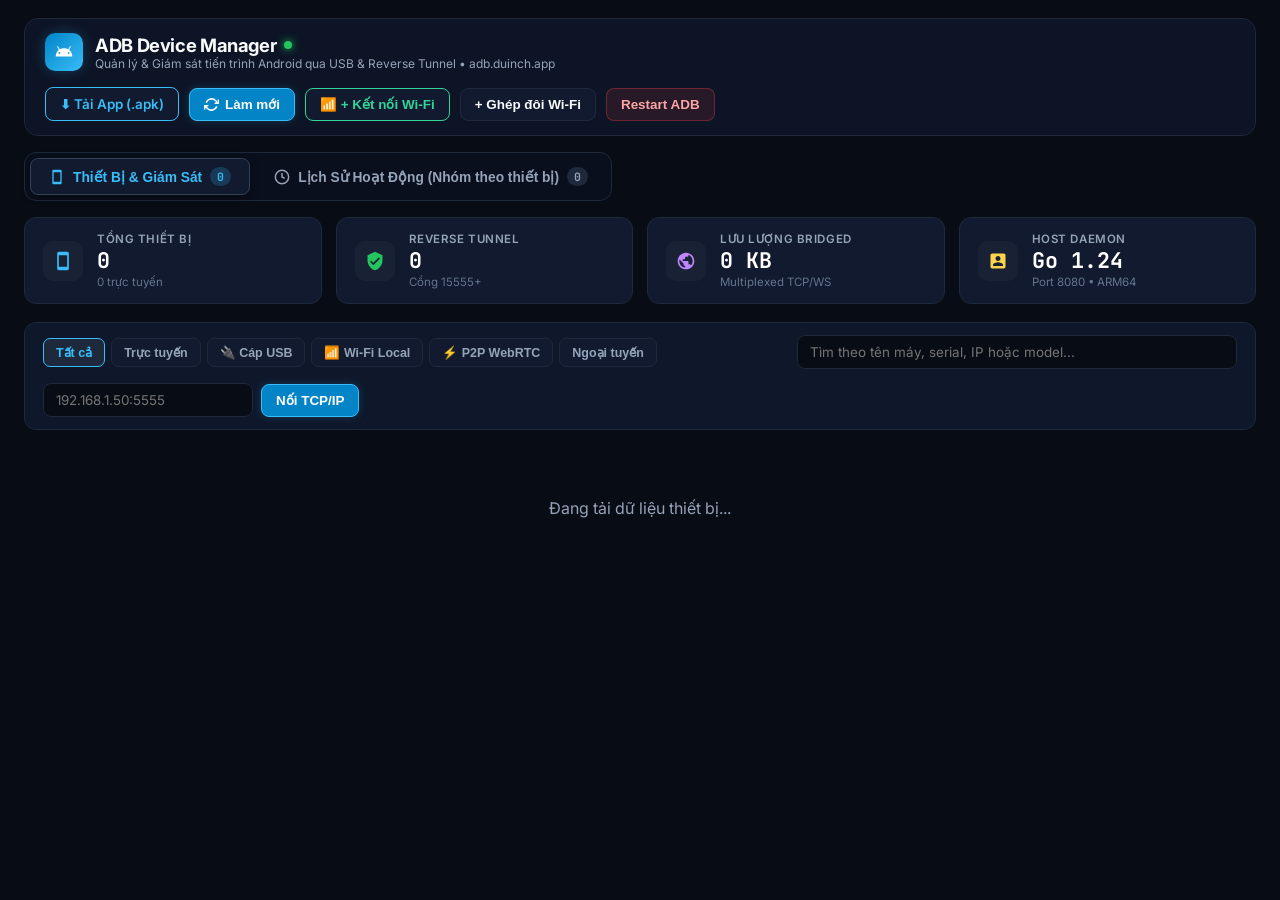
==== server/internal/controller/http/ui/index.html @ ee26b0ff "refactor: consolidate adb-agent monorepo with isolated app/ and server/, purge cloudflare components" ====
<!DOCTYPE html>
<html lang="vi">
<head>
<meta charset="utf-8">
<meta name="viewport" content="width=device-width, initial-scale=1, viewport-fit=cover">
<title>ADB Device Manager - duinch.app</title>
<link rel="preconnect" href="https://fonts.googleapis.com">
<link rel="preconnect" href="https://fonts.gstatic.com" crossorigin>
<link href="https://fonts.googleapis.com/css2?family=Inter:wght@400;500;600;700&family=JetBrains+Mono:wght@400;500;600&display=swap" rel="stylesheet">
<style>
  :root {
    --bg-base: #080c14;
    --bg-subtle: #0f172a;
    --card: #111a2e;
    --card-hover: #17233d;
    --border: #1e293b;
    --border-bright: #334155;
    --primary: #38bdf8;
    --primary-glow: rgba(56, 189, 248, 0.25);
    --accent: #22c55e;
    --accent-glow: rgba(34, 197, 94, 0.2);
    --text: #f8fafc;
    --text-muted: #94a3b8;
    --text-faint: #64748b;
    --danger: #ef4444;
    --warning: #f59e0b;
    --font-sans: 'Inter', -apple-system, BlinkMacSystemFont, 'Segoe UI', Roboto, sans-serif;
    --font-mono: 'JetBrains Mono', SFMono-Regular, Consolas, monospace;
  }
  * { box-sizing: border-box; margin: 0; padding: 0; }
  body {
    font-family: var(--font-sans);
    background: var(--bg-base);
    color: var(--text);
    min-height: 100vh;
    display: flex;
    flex-direction: column;
    overflow-x: hidden;
  }
  
  /* Layout: Full Widescreen */
  .app-shell {
    width: 100%;
    max-width: 1920px;
    margin: 0 auto;
    padding: 18px 24px 60px;
    display: flex;
    flex-direction: column;
    gap: 16px;
    flex: 1;
  }

  /* Top Command Header */
  header.top-bar {
    display: flex;
    justify-content: space-between;
    align-items: center;
    flex-wrap: wrap;
    gap: 16px;
    padding: 14px 20px;
    background: rgba(15, 23, 42, 0.85);
    backdrop-filter: blur(16px);
    -webkit-backdrop-filter: blur(16px);
    border: 1px solid var(--border);
    border-radius: 14px;
    position: sticky;
    top: 10px;
    z-index: 100;
  }
  .brand-group {
    display: flex;
    align-items: center;
    gap: 12px;
  }
  .brand-logo {
    width: 38px;
    height: 38px;
    background: linear-gradient(135deg, #0284c7, #38bdf8);
    border-radius: 10px;
    display: flex;
    align-items: center;
    justify-content: center;
    box-shadow: 0 0 14px var(--primary-glow);
  }
  .brand-logo svg { width: 22px; height: 22px; fill: #fff; }
  .brand-text h1 {
    font-size: 1.15rem;
    font-weight: 700;
    letter-spacing: -0.02em;
    display: flex;
    align-items: center;
    gap: 8px;
  }
  .brand-text p {
    font-size: 0.75rem;
    color: var(--text-muted);
  }
  .status-dot-live {
    width: 8px;
    height: 8px;
    border-radius: 50%;
    background: #22c55e;
    box-shadow: 0 0 8px #22c55e;
    display: inline-block;
    animation: pulseLive 2s infinite ease-in-out;
  }
  @keyframes pulseLive {
    0%, 100% { opacity: 1; transform: scale(1); }
    50% { opacity: 0.5; transform: scale(0.85); }
  }

  .nav-actions {
    display: flex;
    align-items: center;
    gap: 10px;
    flex-wrap: wrap;
  }
  .btn {
    display: inline-flex;
    align-items: center;
    gap: 6px;
    padding: 8px 14px;
    background: var(--card);
    color: var(--text);
    border: 1px solid var(--border);
    border-radius: 8px;
    font-size: 0.84rem;
    font-weight: 600;
    cursor: pointer;
    transition: all 0.15s ease;
    text-decoration: none;
    user-select: none;
  }
  .btn:hover {
    background: var(--card-hover);
    border-color: var(--border-bright);
    color: #fff;
  }
  .btn-primary {
    background: #0284c7;
    color: #fff;
    border-color: #38bdf8;
    box-shadow: 0 0 10px rgba(56, 189, 248, 0.2);
  }
  .btn-primary:hover {
    background: #0ea5e9;
    border-color: #7dd3fc;
  }
  .btn-danger {
    background: rgba(239, 68, 68, 0.12);
    color: #fca5a5;
    border-color: rgba(239, 68, 68, 0.35);
  }
  .btn-danger:hover {
    background: rgba(239, 68, 68, 0.25);
    border-color: #ef4444;
  }
  .btn-sm { padding: 5px 10px; font-size: 0.78rem; border-radius: 6px; }

  /* Main Navigation Tabs */
  .main-nav-tabs {
    display: flex;
    align-items: center;
    gap: 6px;
    background: #0a0f1d;
    padding: 5px;
    border: 1px solid var(--border);
    border-radius: 12px;
    width: fit-content;
  }
  .main-tab-btn {
    display: inline-flex;
    align-items: center;
    gap: 8px;
    padding: 8px 18px;
    background: transparent;
    border: none;
    border-radius: 8px;
    color: var(--text-muted);
    font-size: 0.86rem;
    font-weight: 600;
    cursor: pointer;
    transition: all 0.15s ease;
    user-select: none;
  }
  .main-tab-btn:hover { color: #fff; }
  .main-tab-btn.active {
    background: var(--card);
    color: var(--primary);
    box-shadow: 0 2px 8px rgba(0, 0, 0, 0.4);
    border: 1px solid var(--border-bright);
  }
  .tab-badge {
    background: #1e293b;
    color: #94a3b8;
    padding: 2px 7px;
    border-radius: 10px;
    font-size: 0.72rem;
    font-family: var(--font-mono);
  }
  .main-tab-btn.active .tab-badge {
    background: rgba(56, 189, 248, 0.2);
    color: var(--primary);
  }

  .tab-pane { display: none; }
  .tab-pane.active { display: flex; flex-direction: column; gap: 18px; }

  /* Telemetry Metrics Ribbon */
  .metrics-ribbon {
    display: grid;
    grid-template-columns: repeat(auto-fit, minmax(210px, 1fr));
    gap: 14px;
  }
  .metric-card {
    background: var(--card);
    border: 1px solid var(--border);
    border-radius: 12px;
    padding: 14px 18px;
    display: flex;
    align-items: center;
    gap: 14px;
    transition: border-color 0.15s;
  }
  .metric-card:hover { border-color: var(--border-bright); }
  .metric-icon {
    width: 40px;
    height: 40px;
    border-radius: 10px;
    background: rgba(30, 41, 59, 0.6);
    display: flex;
    align-items: center;
    justify-content: center;
    flex-shrink: 0;
  }
  .metric-icon svg { width: 20px; height: 20px; }
  .metric-info { display: flex; flex-direction: column; }
  .metric-label { font-size: 0.72rem; color: var(--text-muted); text-transform: uppercase; font-weight: 600; letter-spacing: 0.05em; }
  .metric-value { font-size: 1.35rem; font-weight: 700; color: #fff; font-family: var(--font-mono); }
  .metric-sub { font-size: 0.72rem; color: var(--text-faint); margin-top: 1px; }

  /* Controls & Filter Deck */
  .controls-deck {
    display: flex;
    justify-content: space-between;
    align-items: center;
    flex-wrap: wrap;
    gap: 14px;
    background: var(--bg-subtle);
    border: 1px solid var(--border);
    border-radius: 12px;
    padding: 12px 18px;
  }
  .filter-pills {
    display: flex;
    align-items: center;
    gap: 6px;
    flex-wrap: wrap;
  }
  .filter-pill {
    padding: 6px 12px;
    background: var(--card);
    border: 1px solid var(--border);
    border-radius: 7px;
    font-size: 0.78rem;
    font-weight: 600;
    color: var(--text-muted);
    cursor: pointer;
    transition: all 0.15s ease;
  }
  .filter-pill:hover, .filter-pill.active {
    background: #1e293b;
    color: var(--primary);
    border-color: var(--primary);
  }
  .search-wrap {
    display: flex;
    align-items: center;
    gap: 8px;
    flex: 1;
    max-width: 440px;
    min-width: 240px;
  }
  .search-input {
    width: 100%;
    padding: 8px 12px;
    background: var(--bg-base);
    border: 1px solid var(--border);
    border-radius: 8px;
    color: var(--text);
    font-family: var(--font-sans);
    font-size: 0.84rem;
    outline: none;
    transition: border-color 0.15s;
  }
  .search-input:focus { border-color: var(--primary); }

  /* Device Grid (Widescreen Multi-Column) */
  .device-grid {
    display: grid;
    grid-template-columns: repeat(auto-fill, minmax(480px, 1fr));
    gap: 18px;
  }
  .device-card {
    background: var(--card);
    border: 1px solid var(--border);
    border-radius: 14px;
    padding: 18px 20px;
    display: flex;
    flex-direction: column;
    gap: 14px;
    transition: transform 0.15s ease, border-color 0.15s ease, box-shadow 0.15s ease;
    position: relative;
    overflow: hidden;
  }
  .device-card:hover {
    border-color: #38bdf8;
    transform: translateY(-2px);
    box-shadow: 0 8px 24px rgba(0, 0, 0, 0.4);
  }
  .device-card.offline { opacity: 0.65; }

  /* Card Header */
  .dev-header {
    display: flex;
    justify-content: space-between;
    align-items: flex-start;
    gap: 12px;
  }
  .dev-title-box { display: flex; align-items: center; gap: 10px; }
  .dev-avatar {
    width: 38px;
    height: 38px;
    border-radius: 10px;
    background: #1e293b;
    display: flex;
    align-items: center;
    justify-content: center;
    flex-shrink: 0;
  }
  .dev-avatar svg { width: 22px; height: 22px; }
  .dev-name {
    font-size: 1.05rem;
    font-weight: 700;
    color: #fff;
    line-height: 1.3;
  }
  .dev-serial-row {
    display: flex;
    align-items: center;
    gap: 6px;
    margin-top: 3px;
    flex-wrap: wrap;
  }
  .dev-serial {
    font-family: var(--font-mono);
    font-size: 0.78rem;
    color: var(--text-muted);
  }
  .copy-chip {
    background: #090d16;
    border: 1px solid var(--border);
    color: var(--text-muted);
    padding: 2px 7px;
    border-radius: 5px;
    font-size: 0.7rem;
    cursor: pointer;
    display: inline-flex;
    align-items: center;
    gap: 4px;
    transition: all 0.15s;
    user-select: none;
  }
  .copy-chip:hover { border-color: var(--primary); color: var(--primary); }
  .btn-copied { border-color: #10b981 !important; color: #34d399 !important; background: rgba(16, 185, 129, 0.15) !important; }

  .badge {
    padding: 3px 8px;
    border-radius: 6px;
    font-size: 0.7rem;
    font-weight: 700;
    text-transform: uppercase;
    display: inline-flex;
    align-items: center;
    gap: 4px;
    letter-spacing: 0.04em;
  }
  .badge-online { background: rgba(16, 185, 129, 0.15); color: #34d399; border: 1px solid rgba(16, 185, 129, 0.4); }
  .badge-offline { background: rgba(239, 68, 68, 0.15); color: #f87171; border: 1px solid rgba(239, 68, 68, 0.4); }
  .badge-unauth { background: rgba(245, 158, 11, 0.15); color: #fbbf24; border: 1px solid rgba(245, 158, 11, 0.4); }
  .badge-tunnel { background: rgba(56, 189, 248, 0.15); color: #38bdf8; border: 1px solid rgba(56, 189, 248, 0.4); }
  .badge-type { background: #1e293b; color: #94a3b8; }

  /* Hardware Specs Ribbon */
  .dev-specs {
    display: grid;
    grid-template-columns: repeat(4, 1fr);
    gap: 8px;
    background: #090d16;
    padding: 10px 12px;
    border-radius: 10px;
    border: 1px solid rgba(30, 41, 59, 0.6);
  }
  .spec-item { display: flex; flex-direction: column; }
  .spec-label { font-size: 0.68rem; color: var(--text-faint); text-transform: uppercase; font-weight: 600; }
  .spec-val { font-size: 0.8rem; font-weight: 600; color: #e2e8f0; font-family: var(--font-mono); margin-top: 1px; }

  /* Live Process & Commands Host Feed */
  .cmd-feed-box {
    background: #080d1a;
    border: 1px solid var(--border);
    border-radius: 10px;
    padding: 10px 12px;
    display: flex;
    flex-direction: column;
    gap: 8px;
  }
  .cmd-feed-header {
    display: flex;
    justify-content: space-between;
    align-items: center;
    font-size: 0.74rem;
    font-weight: 600;
    color: var(--text-muted);
    text-transform: uppercase;
    letter-spacing: 0.05em;
  }
  .cmd-feed-indicator {
    display: flex;
    align-items: center;
    gap: 5px;
    color: var(--accent);
    font-size: 0.72rem;
  }
  .cmd-list {
    display: flex;
    flex-direction: column;
    gap: 6px;
    max-height: 155px;
    overflow-y: auto;
  }
  .cmd-item {
    background: rgba(15, 23, 42, 0.8);
    border: 1px solid #1e293b;
    border-radius: 6px;
    padding: 6px 9px;
    font-size: 0.76rem;
    display: flex;
    flex-direction: column;
    gap: 3px;
  }
  .cmd-item-row {
    display: flex;
    justify-content: space-between;
    align-items: center;
    gap: 8px;
  }
  .cmd-badge {
    padding: 1px 5px;
    border-radius: 4px;
    font-size: 0.65rem;
    font-family: var(--font-mono);
    font-weight: 600;
  }
  .cmd-badge-probe { background: rgba(56, 189, 248, 0.2); color: #38bdf8; }
  .cmd-badge-shell { background: rgba(168, 85, 247, 0.2); color: #c084fc; }
  .cmd-badge-screencap { background: rgba(245, 158, 11, 0.2); color: #fcd34d; }
  .cmd-badge-connect { background: rgba(34, 197, 94, 0.2); color: #4ade80; }
  .cmd-str {
    font-family: var(--font-mono);
    color: #e2e8f0;
    overflow: hidden;
    text-overflow: ellipsis;
    white-space: nowrap;
    flex: 1;
  }
  .cmd-meta {
    font-size: 0.68rem;
    color: var(--text-faint);
    display: flex;
    align-items: center;
    gap: 6px;
  }
  .cmd-output-toggle {
    background: none;
    border: none;
    color: var(--primary);
    font-size: 0.7rem;
    cursor: pointer;
    padding: 0;
    text-decoration: underline;
  }
  .cmd-output-drawer {
    display: none;
    margin-top: 4px;
    padding: 6px 8px;
    background: #020617;
    border-radius: 4px;
    font-family: var(--font-mono);
    font-size: 0.72rem;
    color: #a5f3fc;
    white-space: pre-wrap;
    word-break: break-all;
    max-height: 120px;
    overflow-y: auto;
  }

  .dev-actions {
    display: flex;
    flex-wrap: wrap;
    gap: 7px;
    margin-top: auto;
    padding-top: 10px;
    border-top: 1px solid var(--border);
  }

  /* GROUPED HISTORY BY DEVICE (Tab 2) */
  .history-groups-grid {
    display: flex;
    flex-direction: column;
    gap: 18px;
  }
  .device-history-card {
    background: var(--card);
    border: 1px solid var(--border);
    border-radius: 14px;
    overflow: hidden;
    display: flex;
    flex-direction: column;
    transition: border-color 0.15s ease;
  }
  .device-history-card:hover { border-color: var(--border-bright); }
  .dh-header {
    padding: 16px 20px;
    background: rgba(15, 23, 42, 0.6);
    border-bottom: 1px solid var(--border);
    display: flex;
    justify-content: space-between;
    align-items: center;
    flex-wrap: wrap;
    gap: 12px;
  }
  .dh-title-box { display: flex; align-items: center; gap: 12px; }
  .dh-avatar {
    width: 36px;
    height: 36px;
    border-radius: 9px;
    background: #1e293b;
    display: flex;
    align-items: center;
    justify-content: center;
  }
  .dh-avatar svg { width: 20px; height: 20px; fill: #38bdf8; }
  .dh-stats-ribbon {
    display: flex;
    align-items: center;
    gap: 10px;
    flex-wrap: wrap;
  }
  .dh-stat-pill {
    background: #090d16;
    border: 1px solid var(--border);
    border-radius: 7px;
    padding: 4px 10px;
    font-size: 0.74rem;
    display: flex;
    align-items: center;
    gap: 5px;
  }
  .dh-stat-pill b { color: #fff; font-family: var(--font-mono); }
  .dh-body {
    padding: 18px 20px;
    display: grid;
    grid-template-columns: 1fr 1fr;
    gap: 18px;
  }
  .dh-section-title {
    font-size: 0.8rem;
    font-weight: 700;
    color: var(--text-muted);
    text-transform: uppercase;
    letter-spacing: 0.05em;
    margin-bottom: 10px;
    display: flex;
    align-items: center;
    gap: 6px;
  }
  .dh-session-list, .dh-cmd-list {
    display: flex;
    flex-direction: column;
    gap: 8px;
    max-height: 240px;
    overflow-y: auto;
  }
  .dh-session-row {
    background: #090d16;
    border: 1px solid var(--border);
    border-radius: 8px;
    padding: 8px 12px;
    display: flex;
    justify-content: space-between;
    align-items: center;
    font-size: 0.78rem;
  }

  /* Modals */
  .modal {
    display: none;
    position: fixed;
    inset: 0;
    background: rgba(0, 0, 0, 0.82);
    backdrop-filter: blur(6px);
    z-index: 300;
    align-items: center;
    justify-content: center;
    padding: 16px;
  }
  .modal.active { display: flex; }
  .modal-box {
    background: var(--card);
    border: 1px solid var(--border-bright);
    border-radius: 14px;
    max-width: 820px;
    width: 100%;
    max-height: 90vh;
    display: flex;
    flex-direction: column;
    overflow: hidden;
    box-shadow: 0 20px 45px rgba(0, 0, 0, 0.7);
  }
  .modal-head {
    padding: 14px 18px;
    border-bottom: 1px solid var(--border);
    display: flex;
    justify-content: space-between;
    align-items: center;
  }
  .modal-body { padding: 18px; overflow-y: auto; flex: 1; }
  .modal-close {
    background: none;
    border: none;
    font-size: 1.5rem;
    color: var(--text-muted);
    cursor: pointer;
    line-height: 1;
  }
  .modal-close:hover { color: #fff; }

  .term-output {
    background: #020617;
    border: 1px solid var(--border);
    border-radius: 8px;
    padding: 14px;
    font-family: var(--font-mono);
    font-size: 0.84rem;
    color: #38bdf8;
    white-space: pre-wrap;
    word-break: break-all;
    max-height: 440px;
    overflow-y: auto;
  }
  .screen-img {
    max-width: 100%;
    max-height: 72vh;
    border-radius: 10px;
    border: 1px solid var(--border);
    display: block;
    margin: 0 auto;
    box-shadow: 0 10px 30px rgba(0, 0, 0, 0.6);
  }

  .tabular-mono { font-family: var(--font-mono); font-variant-numeric: tabular-nums; }

  /* Responsive Design for Tablet & Mobile */
  @media (max-width: 1200px) {
    .device-grid {
      grid-template-columns: repeat(auto-fill, minmax(400px, 1fr));
    }
  }

  @media (max-width: 1024px) {
    .dh-body { grid-template-columns: 1fr; }
    .dev-specs { grid-template-columns: 1fr 1fr; }
    .device-grid { grid-template-columns: repeat(auto-fill, minmax(340px, 1fr)); }
  }

  @media (max-width: 768px) {
    .app-shell {
      padding: 10px 12px 40px;
      gap: 12px;
    }
    header.top-bar {
      padding: 10px 12px;
      gap: 10px;
      position: static;
      border-radius: 10px;
    }
    .brand-group {
      width: 100%;
      justify-content: space-between;
    }
    .nav-actions {
      width: 100%;
      display: flex;
      overflow-x: auto;
      flex-wrap: nowrap;
      -webkit-overflow-scrolling: touch;
      scrollbar-width: none;
      padding-bottom: 2px;
      gap: 6px;
    }
    .nav-actions::-webkit-scrollbar { display: none; }
    .nav-actions .btn {
      flex-shrink: 0;
      padding: 6px 10px;
      font-size: 0.76rem;
      white-space: nowrap;
    }
    .main-nav-tabs {
      width: 100%;
      display: grid;
      grid-template-columns: 1fr 1fr;
    }
    .main-tab-btn {
      justify-content: center;
      padding: 8px 10px;
      font-size: 0.78rem;
    }
    .metrics-ribbon {
      grid-template-columns: 1fr 1fr;
      gap: 8px;
    }
    .metric-card {
      padding: 10px 12px;
      gap: 10px;
    }
    .metric-icon {
      width: 34px;
      height: 34px;
    }
    .metric-value {
      font-size: 1.15rem;
    }
    .controls-deck {
      padding: 10px 12px;
      gap: 10px;
      flex-direction: column;
      align-items: stretch;
    }
    .filter-pills {
      width: 100%;
      display: flex;
      overflow-x: auto;
      flex-wrap: nowrap;
      -webkit-overflow-scrolling: touch;
      scrollbar-width: none;
      padding-bottom: 2px;
      gap: 6px;
    }
    .filter-pills::-webkit-scrollbar { display: none; }
    .filter-pill {
      white-space: nowrap;
      flex-shrink: 0;
      padding: 5px 10px;
      font-size: 0.74rem;
    }
    .search-wrap {
      width: 100%;
      max-width: 100%;
      min-width: 100%;
    }
    .remote-connect-wrap {
      width: 100%;
      display: flex;
      gap: 6px;
    }
    .remote-connect-wrap input {
      flex: 1;
      max-width: 100% !important;
    }
    .remote-connect-wrap button {
      flex-shrink: 0;
    }
    .device-grid {
      grid-template-columns: 1fr;
      gap: 12px;
    }
    .device-card {
      padding: 14px 12px;
      gap: 12px;
      border-radius: 12px;
    }
    .dev-header {
      flex-direction: column;
      align-items: flex-start;
      gap: 8px;
    }
    .dev-title-box {
      width: 100%;
    }
    .dev-specs {
      grid-template-columns: 1fr 1fr;
      gap: 6px;
      padding: 8px 10px;
    }
    .dev-actions {
      display: grid;
      grid-template-columns: repeat(2, 1fr);
      gap: 6px;
    }
    .dev-actions .btn {
      justify-content: center;
      padding: 8px 6px;
      font-size: 0.76rem;
      min-height: 38px;
    }
    .modal {
      padding: 8px;
    }
    .modal-box {
      max-height: 94vh;
      border-radius: 12px;
    }
    .modal-head {
      padding: 10px 14px;
    }
    .modal-body {
      padding: 12px;
    }
    .screen-img {
      max-height: 65vh;
    }
    .term-output {
      max-height: 280px;
      font-size: 0.78rem;
    }
    .dh-header {
      flex-direction: column;
      align-items: flex-start;
      gap: 10px;
      padding: 12px 14px;
    }
    .dh-stats-ribbon {
      width: 100%;
      justify-content: flex-start;
    }
    .dh-body {
      grid-template-columns: 1fr;
      padding: 12px 14px;
      gap: 14px;
    }
    .dh-session-row {
      flex-direction: column;
      align-items: flex-start;
      gap: 6px;
    }
  }

  @media (max-width: 480px) {
    .app-shell {
      padding: 6px 8px 30px;
      gap: 10px;
    }
    .brand-logo {
      width: 32px;
      height: 32px;
    }
    .brand-logo svg {
      width: 18px;
      height: 18px;
    }
    .brand-text h1 {
      font-size: 1rem;
    }
    .brand-text p {
      font-size: 0.68rem;
    }
    .metrics-ribbon {
      grid-template-columns: 1fr 1fr;
      gap: 6px;
    }
    .metric-card {
      padding: 8px 10px;
      gap: 8px;
    }
    .metric-icon {
      width: 30px;
      height: 30px;
    }
    .metric-icon svg {
      width: 16px;
      height: 16px;
    }
    .metric-label {
      font-size: 0.64rem;
    }
    .metric-value {
      font-size: 1.05rem;
    }
    .dev-name {
      font-size: 0.95rem;
    }
    .dev-serial {
      font-size: 0.72rem;
    }
    .dev-actions {
      grid-template-columns: 1fr 1fr;
    }
  }
</style>
</head>
<body>

<div class="app-shell">
  <!-- Top Command Bar -->
  <header class="top-bar">
    <div class="brand-group">
      <div class="brand-logo">
        <svg viewBox="0 0 24 24"><path d="M17.6 9.48l1.84-3.18a.5.5 0 0 0-.18-.68.5.5 0 0 0-.69.18l-1.87 3.23a11.4 11.4 0 0 0-4.7-.99c-1.68 0-3.28.36-4.7.99L5.43 5.8a.5.5 0 0 0-.69-.18.5.5 0 0 0-.18.68l1.84 3.18A9.3 9.3 0 0 0 3 17h18a9.3 9.3 0 0 0-3.4-7.52zM7 14c-.55 0-1-.45-1-1s.45-1 1-1 1 .45 1 1-.45 1-1 1zm10 0c-.55 0-1-.45-1-1s.45-1 1-1 1 .45 1 1-.45 1-1 1z"/></svg>
      </div>
      <div class="brand-text">
        <h1>ADB Device Manager <span class="status-dot-live" title="Dịch vụ Go Hexagonal đang chạy trực tuyến"></span></h1>
        <p>Quản lý & Giám sát tiến trình Android qua USB & Reverse Tunnel • adb.duinch.app</p>
      </div>
    </div>
    
    <div class="nav-actions">
      <a class="btn" href="/download/adb-agent.apk" style="border-color:#38bdf8; color:#38bdf8;">
        <span>⬇ Tải App (.apk)</span>
      </a>
      <button class="btn btn-primary" onclick="loadDevices()">
        <svg width="15" height="15" viewBox="0 0 24 24" fill="none" stroke="currentColor" stroke-width="2.5"><path d="M23 4v6h-6M1 20v-6h6M3.51 9a9 9 0 0 1 14.85-3.36L23 10M1 14l4.64 4.36A9 9 0 0 0 20.49 15"/></svg>
        <span>Làm mới</span>
      </button>
      <button class="btn" onclick="openConnectModal()" style="border-color:#34d399; color:#34d399;">
        <span>📶 + Kết nối Wi-Fi</span>
      </button>
      <button class="btn" onclick="openPairModal()">
        <span>+ Ghép đôi Wi-Fi</span>
      </button>
      <button class="btn btn-danger" onclick="restartServer()">
        <span>Restart ADB</span>
      </button>
    </div>
  </header>

  <!-- Main View Tabs (Thiết Bị vs Lịch Sử) -->
  <nav class="main-nav-tabs">
    <button class="main-tab-btn active" id="tabBtnDevices" onclick="switchMainTab('devices')">
      <svg width="16" height="16" viewBox="0 0 24 24" fill="currentColor"><path d="M17 1.01L7 1c-1.1 0-2 .9-2 2v18c0 1.1.9 2 2 2h10c1.1 0 2-.9 2-2V3c0-1.1-.9-1.99-2-1.99zM17 19H7V5h10v14z"/></svg>
      <span>Thiết Bị & Giám Sát</span>
      <span id="tabDeviceCountBadge" class="tab-badge">0</span>
    </button>
    <button class="main-tab-btn" id="tabBtnHistory" onclick="switchMainTab('history')">
      <svg width="16" height="16" viewBox="0 0 24 24" fill="none" stroke="currentColor" stroke-width="2.2"><circle cx="12" cy="12" r="10"/><polyline points="12 6 12 12 16 14"/></svg>
      <span>Lịch Sử Hoạt Động (Nhóm theo thiết bị)</span>
      <span id="tabHistoryCountBadge" class="tab-badge">0</span>
    </button>
  </nav>

  <!-- TAB 1: THIẾT BỊ & GIÁM SÁT -->
  <div id="tabContentDevices" class="tab-pane active">
    <!-- Telemetry Metrics Ribbon -->
    <div class="metrics-ribbon">
      <div class="metric-card">
        <div class="metric-icon" style="color:#38bdf8;">
          <svg viewBox="0 0 24 24" fill="currentColor"><path d="M17 1.01L7 1c-1.1 0-2 .9-2 2v18c0 1.1.9 2 2 2h10c1.1 0 2-.9 2-2V3c0-1.1-.9-1.99-2-1.99zM17 19H7V5h10v14z"/></svg>
        </div>
        <div class="metric-info">
          <span class="metric-label">Tổng Thiết Bị</span>
          <span class="metric-value" id="metricTotalDevices">0</span>
          <span class="metric-sub" id="metricOnlineRatio">0 trực tuyến</span>
        </div>
      </div>

      <div class="metric-card">
        <div class="metric-icon" style="color:#22c55e;">
          <svg viewBox="0 0 24 24" fill="currentColor"><path d="M12 1L3 5v6c0 5.55 3.84 10.74 9 12 5.16-1.26 9-6.45 9-12V5l-9-4zm-2 16l-4-4 1.41-1.41L10 14.17l6.59-6.59L18 9l-8 8z"/></svg>
        </div>
        <div class="metric-info">
          <span class="metric-label">Reverse Tunnel</span>
          <span class="metric-value" id="metricActiveTunnels">0</span>
          <span class="metric-sub" id="metricTunnelPorts">Cổng 15555+</span>
        </div>
      </div>

      <div class="metric-card">
        <div class="metric-icon" style="color:#c084fc;">
          <svg viewBox="0 0 24 24" fill="currentColor"><path d="M12 2C6.48 2 2 6.48 2 12s4.48 10 10 10 10-4.48 10-10S17.52 2 12 2zm-1 17.93c-3.95-.49-7-3.85-7-7.93 0-.62.08-1.21.21-1.79L9 15v1c0 1.1.9 2 2 2v1.93zm6.9-2.54c-.26-.81-1-1.39-1.9-1.39h-1v-3c0-.55-.45-1-1-1H8v-2h2c.55 0 1-.45 1-1V7h2c1.1 0 2-.9 2-2v-.41c2.93 1.19 5 4.06 5 7.41 0 2.08-.8 3.97-2.1 5.39z"/></svg>
        </div>
        <div class="metric-info">
          <span class="metric-label">Lưu lượng Bridged</span>
          <span class="metric-value" id="metricBridgedBytes">0 KB</span>
          <span class="metric-sub">Multiplexed TCP/WS</span>
        </div>
      </div>

      <div class="metric-card">
        <div class="metric-icon" style="color:#fcd34d;">
          <svg viewBox="0 0 24 24" fill="currentColor"><path d="M19 3H5c-1.1 0-2 .9-2 2v14c0 1.1.9 2 2 2h14c1.1 0 2-.9 2-2V5c0-1.1-.9-2-2-2zm-7 3c1.66 0 3 1.34 3 3s-1.34 3-3 3-3-1.34-3-3 1.34-3 3-3zm6 12H6v-1.4c0-2 4-3.1 6-3.1s6 1.1 6 3.1V18z"/></svg>
        </div>
        <div class="metric-info">
          <span class="metric-label">Host Daemon</span>
          <span class="metric-value">Go 1.24</span>
          <span class="metric-sub" id="metricServerRuntime">Port 8080 • ARM64</span>
        </div>
      </div>
    </div>

    <!-- Controls & Connect Deck -->
    <div class="controls-deck">
      <div class="filter-pills">
        <button class="filter-pill active" onclick="setFilter('all', this)">Tất cả</button>
        <button class="filter-pill" onclick="setFilter('online', this)">Trực tuyến</button>
        <button class="filter-pill" onclick="setFilter('usb', this)">🔌 Cáp USB</button>
        <button class="filter-pill" onclick="setFilter('wifi', this)">📶 Wi-Fi Local</button>
        <button class="filter-pill" onclick="setFilter('tunnel', this)">⚡ P2P WebRTC</button>
        <button class="filter-pill" onclick="setFilter('offline', this)">Ngoại tuyến</button>
      </div>

      <div class="search-wrap">
        <input type="text" id="searchInput" class="search-input" placeholder="Tìm theo tên máy, serial, IP hoặc model..." oninput="filterDeviceCards()">
      </div>

      <div class="remote-connect-wrap" style="display:flex; align-items:center; gap:8px;">
        <input type="text" id="remoteAddr" class="search-input" style="max-width:210px;" placeholder="192.168.1.50:5555">
        <button class="btn btn-primary" onclick="connectRemote()">Nối TCP/IP</button>
      </div>
    </div>

    <!-- Device Grid -->
    <div id="deviceGrid" class="device-grid">
      <div style="grid-column: 1/-1; text-align:center; padding:50px; color:var(--text-muted);">
        Đang tải dữ liệu thiết bị...
      </div>
    </div>
  </div>

  <!-- TAB 2: LỊCH SỬ HOẠT ĐỘNG (NHÓM THEO THIẾT BỊ) -->
  <div id="tabContentHistory" class="tab-pane">
    <div class="controls-deck">
      <div style="display:flex; align-items:center; gap:10px;">
        <span style="font-size:0.92rem; font-weight:700; color:#fff;">Lịch sử hoạt động theo từng thiết bị</span>
        <span id="historyDeviceGroupsCount" class="badge badge-type">0 thiết bị</span>
      </div>
      <div class="search-wrap" style="max-width:400px;">
        <input type="text" id="historySearchInput" class="search-input" placeholder="Lọc lịch sử theo tên máy, alias hoặc serial..." oninput="filterHistoryGroups()">
      </div>
      <button class="btn btn-danger btn-sm" id="clearAllHistoryBtn" onclick="clearTunnelHistory()">
        <span>Xóa lịch sử cũ đã đóng</span>
      </button>
    </div>

    <!-- Grouped History List -->
    <div id="historyGroupsContainer" class="history-groups-grid">
      <div style="text-align:center; padding:50px; color:var(--text-muted);">
        Đang tải lịch sử kết nối theo thiết bị...
      </div>
    </div>
  </div>
</div>

<!-- Modal: Screen Screenshot / Viewer -->
<div class="modal" id="screenModal">
  <div class="modal-box">
    <div class="modal-head">
      <div id="screenModalTitle" style="font-weight:600; font-size:1rem;">Màn hình thiết bị</div>
      <div style="display:flex; align-items:center; gap:8px;">
        <button class="btn btn-sm btn-primary" id="copyScreenBtn" onclick="copyCurrentScreenshot(this)" disabled>📋 Copy ảnh</button>
        <button class="btn btn-sm" id="downloadScreenBtn" onclick="downloadCurrentScreenshot()" disabled>⬇ Tải PNG</button>
        <button class="btn btn-sm" onclick="refreshCurrentScreenshot()">Chụp lại</button>
        <button class="modal-close" onclick="closeModal('screenModal')">&times;</button>
      </div>
    </div>
    <div class="modal-body" style="text-align:center;">
      <div id="screenLoading" style="color:var(--text-muted); margin-bottom:10px;">Đang chụp ảnh màn hình...</div>
      <img id="screenImg" class="screen-img" style="display:none;" alt="Screenshot">
    </div>
  </div>
</div>

<!-- Modal: Shell Command / Logs -->
<div class="modal" id="shellModal">
  <div class="modal-box" style="max-width:840px;">
    <div class="modal-head">
      <div id="shellModalTitle" style="font-weight:600; font-size:1rem;">Chạy lệnh ADB Shell</div>
      <div style="display:flex; align-items:center; gap:8px;">
        <button class="btn btn-sm" onclick="copyShellOutput(this)">📋 Copy Output</button>
        <button class="modal-close" onclick="closeModal('shellModal')">&times;</button>
      </div>
    </div>
    <div class="modal-body">
      <div style="display:flex; gap:8px; margin-bottom:14px;">
        <input type="text" id="cmdInput" class="search-input" placeholder="Ví dụ: pm list packages -3, dumpsys battery, getprop" onkeydown="if(event.key==='Enter') executeShell()">
        <button class="btn btn-primary" onclick="executeShell()">Chạy</button>
      </div>
      <div class="term-output" id="termOutput">// Kết quả lệnh sẽ xuất hiện ở đây...</div>
    </div>
  </div>
</div>

<!-- Modal: Logcat Viewer -->
<div class="modal" id="logcatModal">
  <div class="modal-box" style="max-width:960px;">
    <div class="modal-head">
      <div id="logcatModalTitle" style="font-weight:600; font-size:1rem;">Nhật ký hệ thống (Logcat)</div>
      <div style="display:flex; align-items:center; gap:8px;">
        <button class="btn btn-sm btn-primary" onclick="copyLogcatText(this)">📋 Copy Logs</button>
        <button class="btn btn-sm" onclick="downloadLogcatFile()">⬇ Tải .log</button>
        <button class="modal-close" onclick="closeModal('logcatModal')">&times;</button>
      </div>
    </div>
    <div class="modal-body">
      <div style="display:flex; flex-wrap:wrap; gap:8px; align-items:center; margin-bottom:12px;">
        <select id="logcatPriority" class="search-input" style="width:130px;" onchange="fetchLogcat()">
          <option value="">Tất cả (V)</option>
          <option value="*:D">Debug (D+)</option>
          <option value="*:I" selected>Info (I+)</option>
          <option value="*:W">Warning (W+)</option>
          <option value="*:E">Error (E+)</option>
          <option value="*:F">Fatal (F)</option>
        </select>
        <select id="logcatLines" class="search-input" style="width:120px;" onchange="fetchLogcat()">
          <option value="100">100 dòng</option>
          <option value="250" selected>250 dòng</option>
          <option value="500">500 dòng</option>
          <option value="1000">1000 dòng</option>
        </select>
        <input type="text" id="logcatFilterInput" class="search-input" style="flex:1; min-width:180px;" placeholder="Lọc từ khóa hoặc Tag..." oninput="applyLogcatFilter()">
        <button class="btn btn-sm" onclick="fetchLogcat()">Làm mới</button>
        <label style="display:flex; align-items:center; gap:4px; font-size:0.75rem; color:var(--text-muted); cursor:pointer;">
          <input type="checkbox" id="logcatAutoRefresh" onchange="toggleLogcatAutoRefresh(this.checked)"> Auto (2s)
        </label>
      </div>
      <div class="term-output" id="logcatOutput" style="max-height:550px; overflow-y:auto; font-size:0.75rem; line-height:1.45; white-space:pre-wrap; word-break:break-all;">Đang tải nhật ký...</div>
    </div>
  </div>
</div>

<!-- Modal: Connect Wi-Fi Local -->
<div class="modal" id="connectModal">
  <div class="modal-box" style="max-width:480px;">
    <div class="modal-head">
      <div style="font-weight:600; font-size:1rem;">Kết nối không dây nội bộ (Wi-Fi Local)</div>
      <button class="modal-close" onclick="closeModal('connectModal')">&times;</button>
    </div>
    <div class="modal-body">
      <p style="font-size:0.84rem; color:var(--text-muted); margin-bottom:14px; line-height:1.5;">
        Dùng khi điện thoại và Mac mini đang ở <b>cùng mạng Wi-Fi</b>. Kết nối trực tiếp qua IP nội bộ cho tốc độ phản hồi cực nhanh (ping &lt; 2ms) mà không tốn dung lượng đường hầm.
      </p>
      <div style="display:flex; flex-direction:column; gap:12px;">
        <div>
          <label style="font-size:0.75rem; color:var(--text-muted); display:block; margin-bottom:4px; font-weight:600;">Địa chỉ IP & Cổng (IP:Port):</label>
          <input type="text" id="modalRemoteAddr" class="search-input" placeholder="Ví dụ: 192.168.1.15:5555">
        </div>
        <div style="background:var(--bg); border:1px solid var(--border); border-radius:8px; padding:10px;">
          <div style="display:flex; justify-content:space-between; align-items:center; margin-bottom:6px;">
            <span style="font-size:0.75rem; color:var(--text-muted); font-weight:600;">Thiết bị mDNS phát hiện trên LAN:</span>
            <button type="button" class="btn btn-sm" onclick="scanMdns()" style="font-size:0.7rem; padding:2px 8px;">Quét lại</button>
          </div>
          <div id="mdnsSuggestions" style="display:flex; flex-wrap:wrap; gap:6px;"></div>
        </div>
        <button class="btn btn-primary" style="margin-top:6px; justify-content:center;" onclick="connectWirelessModal()">Kết nối ngay</button>
      </div>
    </div>
  </div>
</div>

<!-- Modal: Pair Wi-Fi -->
<div class="modal" id="pairModal">
  <div class="modal-box" style="max-width:480px;">
    <div class="modal-head">
      <div style="font-weight:600; font-size:1rem;">Ghép đôi không dây (ADB Pair Wi-Fi)</div>
      <button class="modal-close" onclick="closeModal('pairModal')">&times;</button>
    </div>
    <div class="modal-body">
      <p style="font-size:0.84rem; color:var(--text-muted); margin-bottom:14px; line-height:1.5;">
        Trên thiết bị Android: Vào <b>Cài đặt cho nhà phát triển &gt; Gỡ lỗi không dây &gt; Ghép nối bằng mã ghép nối</b>.
      </p>
      <div style="display:flex; flex-direction:column; gap:12px;">
        <div>
          <label style="font-size:0.75rem; color:var(--text-muted); display:block; margin-bottom:4px; font-weight:600;">Địa chỉ IP & Cổng (IP:Port):</label>
          <input type="text" id="pairAddr" class="search-input" placeholder="192.168.1.50:37123">
        </div>
        <div>
          <label style="font-size:0.75rem; color:var(--text-muted); display:block; margin-bottom:4px; font-weight:600;">Mã ghép nối (6 số):</label>
          <input type="text" id="pairCode" class="search-input" placeholder="123456">
        </div>
        <button class="btn btn-primary" style="margin-top:6px; justify-content:center;" onclick="pairWireless()">Tiến hành ghép đôi</button>
      </div>
    </div>
  </div>
</div>

<script>
let currentSerial = null;
let currentScreenBlob = null;
let currentScreenObjectUrl = null;
let allDevicesCache = [];
let allHistoryCache = [];
let activeFilter = 'all';
let currentMainTab = 'devices';

function escapeHtml(str) {
  if (!str) return '';
  return String(str).replace(/[&<>"']/g, m => ({
    '&': '&amp;', '<': '&lt;', '>': '&gt;', '"': '&quot;', "'": '&#39;'
  })[m]);
}

function flashCopied(btn, copiedLabel = '✓ Đã copy!') {
  if (!btn) return;
  const orig = btn.dataset.origLabel || btn.textContent;
  btn.dataset.origLabel = orig;
  btn.textContent = copiedLabel;
  btn.classList.add('btn-copied');
  clearTimeout(btn._copyTimer);
  btn._copyTimer = setTimeout(() => {
    btn.textContent = orig;
    btn.classList.remove('btn-copied');
  }, 1800);
}

async function copyText(text, btn) {
  try {
    await navigator.clipboard.writeText(text);
    flashCopied(btn, '✓ Đã copy');
  } catch (e) {
    const ta = document.createElement('textarea');
    ta.value = text;
    ta.style.position = 'fixed';
    ta.style.opacity = '0';
    document.body.appendChild(ta);
    ta.select();
    document.execCommand('copy');
    document.body.removeChild(ta);
    flashCopied(btn, '✓ Đã copy');
  }
}

function formatDurationSec(sec) {
  const s = Math.max(0, Math.floor(sec));
  const h = Math.floor(s / 3600);
  const m = Math.floor((s % 3600) / 60);
  const rem = s % 60;
  const pad = n => String(n).padStart(2, '0');
  return h > 0 ? `${pad(h)}:${pad(m)}:${pad(rem)}` : `${pad(m)}:${pad(rem)}`;
}

function formatBytesHuman(b) {
  const n = Number(b || 0);
  if (n < 1024) return `${n} B`;
  if (n < 1048576) return `${Math.round(n / 1024)} KB`;
  return `${(n / 1048576).toFixed(1)} MB`;
}

function formatEpochTime(epochSec) {
  if (!epochSec) return '-';
  const d = new Date(epochSec * 1000);
  return d.toLocaleTimeString('vi-VN', { hour12: false }) + ' ' + d.toLocaleDateString('vi-VN');
}

function switchMainTab(tab) {
  currentMainTab = tab;
  document.getElementById('tabBtnDevices').classList.toggle('active', tab === 'devices');
  document.getElementById('tabBtnHistory').classList.toggle('active', tab === 'history');
  document.getElementById('tabContentDevices').classList.toggle('active', tab === 'devices');
  document.getElementById('tabContentHistory').classList.toggle('active', tab === 'history');

  if (tab === 'history') {
    renderGroupedHistory();
  }
}

function tickLiveTimers() {
  const nowSec = Math.floor(Date.now() / 1000);
  document.querySelectorAll('[data-connected-at]').forEach(el => {
    const startSec = Number(el.dataset.connectedAt || 0);
    if (startSec > 0) {
      el.textContent = formatDurationSec(nowSec - startSec);
    }
  });
}

function setFilter(type, btn) {
  activeFilter = type;
  document.querySelectorAll('.filter-pill').forEach(b => b.classList.remove('active'));
  if (btn) btn.classList.add('active');
  filterDeviceCards();
}

function filterDeviceCards() {
  const query = (document.getElementById('searchInput').value || '').toLowerCase().trim();
  const filtered = allDevicesCache.filter(dev => {
    const isOnline = dev.state === 'device';
    if (activeFilter === 'online' && !isOnline) return false;
    if (activeFilter === 'tunnel' && !dev.is_tunnel) return false;
    if (activeFilter === 'wifi' && (dev.is_tunnel || !dev.is_remote)) return false;
    if (activeFilter === 'usb' && (dev.is_tunnel || dev.is_remote)) return false;
    if (activeFilter === 'offline' && isOnline) return false;

    if (!query) return true;
    const searchTarget = [
      dev.serial, dev.model, dev.brand, dev.product, dev.device, dev.tunnel_alias, dev.wifi_ip
    ].filter(Boolean).join(' ').toLowerCase();
    return searchTarget.includes(query);
  });
  renderDevices(filtered);
}

function renderDevices(devices) {
  const grid = document.getElementById('deviceGrid');
  if (!devices || devices.length === 0) {
    grid.innerHTML = `
      <div style="grid-column: 1/-1; text-align:center; padding:50px 20px; background:var(--card); border:1px dashed var(--border); border-radius:14px;">
        <h3 style="font-size:1.1rem; color:#fff; margin-bottom:6px;">Không tìm thấy thiết bị phù hợp</h3>
        <p style="color:var(--text-muted); font-size:0.85rem;">Thử thay đổi bộ lọc hoặc kiểm tra kết nối thiết bị.</p>
      </div>
    `;
    return;
  }

  grid.innerHTML = devices.map(dev => {
    const isOnline = dev.state === 'device';
    const isTunnel = Boolean(dev.is_tunnel || dev.serial.startsWith('127.0.0.1:') || dev.serial.startsWith('localhost:'));
    const badgeClass = isOnline ? 'badge-online' : (dev.state === 'unauthorized' || dev.state === 'tunnel_only' ? 'badge-unauth' : 'badge-offline');
    const badgeText = isOnline ? 'ONLINE' : (dev.state === 'tunnel_only' ? 'TUNNEL NỐI (CHỜ ADB)' : dev.state.toUpperCase());
    const typeBadge = isTunnel
      ? '<span class="badge badge-tunnel">⚡ P2P WEBRTC DIRECT</span>'
      : (dev.is_remote
          ? '<span class="badge" style="background:#064e3b; color:#34d399; border:1px solid rgba(52,211,153,0.3);">📶 WI-FI LOCAL</span>'
          : '<span class="badge" style="background:#1e1b4b; color:#a5b4fc; border:1px solid rgba(165,180,252,0.3);">🔌 CÁP USB DIRECT</span>');
    const fallbackName = isTunnel ? (dev.tunnel_alias || 'P2P Device') : 'Android Device';
    const name = (dev.brand ? dev.brand.toUpperCase() + ' ' : '') + (dev.model || dev.device || fallbackName);

    const batText = dev.battery ? `${dev.battery.level}% ${dev.battery.charging ? '⚡' : ''}` : 'N/A';
    const osText = dev.android_version ? `Android ${dev.android_version}` : 'N/A';
    const ipText = dev.wifi_ip || (isTunnel ? (dev.tunnel_local_port ? `:${dev.tunnel_local_port}` : 'Tunnel') : (dev.is_remote ? dev.serial.split(':')[0] : 'USB'));
    const serialDisplay = isTunnel && dev.tunnel_alias ? `${dev.serial} · ${dev.tunnel_alias}` : dev.serial;

    // Recent Commands Feed
    const commands = Array.isArray(dev.recent_commands) ? dev.recent_commands : [];
    const commandsHtml = commands.length > 0
      ? commands.slice(0, 6).map(cmd => {
          const badgeClass = cmd.source === 'screencap' ? 'cmd-badge-screencap' : (cmd.source === 'shell' ? 'cmd-badge-shell' : (cmd.source === 'probe' ? 'cmd-badge-probe' : 'cmd-badge-connect'));
          const statusColor = cmd.status === 'success' ? '#34d399' : (cmd.status === 'running' ? '#38bdf8' : '#f87171');
          const timeStr = new Date(cmd.start_time).toLocaleTimeString('vi-VN', { hour12: false });
          const hasOutput = Boolean(cmd.output || cmd.error);
          return `
            <div class="cmd-item">
              <div class="cmd-item-row">
                <span class="cmd-badge ${badgeClass}">${escapeHtml((cmd.source || 'CMD').toUpperCase())}</span>
                <span class="cmd-str" title="${escapeHtml(cmd.command)}">${escapeHtml(cmd.command)}</span>
                <span style="font-size:0.68rem; color:${statusColor}; font-weight:600;">${cmd.status === 'running' ? 'Đang chạy' : (cmd.duration_ms + 'ms')}</span>
              </div>
              <div class="cmd-item-row" style="margin-top:2px;">
                <span class="cmd-meta">${timeStr}</span>
                ${hasOutput ? `<button class="cmd-output-toggle" onclick="toggleCmdOutput('${cmd.id}')">Xem kết quả</button>` : ''}
              </div>
              ${hasOutput ? `<div class="cmd-output-drawer" id="cmd-out-${cmd.id}">${escapeHtml(cmd.output || cmd.error)}</div>` : ''}
            </div>
          `;
        }).join('')
      : `<div style="color:var(--text-faint); font-size:0.75rem; padding:6px 0;">Chưa ghi nhận lệnh nào gần đây.</div>`;

    return `
      <div class="device-card ${isOnline ? '' : 'offline'}">
        <div class="dev-header">
          <div class="dev-title-box">
            <div class="dev-avatar">
              <svg viewBox="0 0 24 24" fill="${isOnline ? '#38bdf8' : '#94a3b8'}"><path d="M17 1.01L7 1c-1.1 0-2 .9-2 2v18c0 1.1.9 2 2 2h10c1.1 0 2-.9 2-2V3c0-1.1-.9-1.99-2-1.99zM17 19H7V5h10v14z"/></svg>
            </div>
            <div>
              <div class="dev-name">${escapeHtml(name)}</div>
              <div class="dev-serial-row">
                <span class="dev-serial">${escapeHtml(serialDisplay)}</span>
                <button class="copy-chip" onclick="copyText('${escapeHtml(dev.serial)}', this)">Copy</button>
              </div>
            </div>
          </div>
          <div style="display:flex; flex-direction:column; align-items:flex-end; gap:4px;">
            <span class="badge ${badgeClass}">${badgeText}</span>
            ${typeBadge}
          </div>
        </div>

        <div class="dev-specs">
          <div class="spec-item">
            <span class="spec-label">Hệ điều hành</span>
            <span class="spec-val">${osText}</span>
          </div>
          <div class="spec-item">
            <span class="spec-label">Pin (Battery)</span>
            <span class="spec-val">${batText}</span>
          </div>
          <div class="spec-item">
            <span class="spec-label">Wi-Fi IP</span>
            <span class="spec-val">${ipText}</span>
          </div>
          <div class="spec-item">
            <span class="spec-label">${dev.is_tunnel ? 'Thời gian nối' : 'Model ID'}</span>
            <span class="spec-val tabular-mono" ${dev.is_tunnel && dev.tunnel_connected_at ? `data-connected-at="${dev.tunnel_connected_at}" style="color:#34d399;"` : ''}>
              ${dev.is_tunnel && dev.tunnel_connected_at ? formatDurationSec(Math.floor(Date.now() / 1000) - dev.tunnel_connected_at) : escapeHtml(dev.model || '-')}
            </span>
          </div>
        </div>

        <!-- Live Process & Commands Host Feed -->
        <div class="cmd-feed-box">
          <div class="cmd-feed-header">
            <span>Tiến trình & Lệnh Host ADB</span>
            <div class="cmd-feed-indicator">
              <span class="status-dot-live"></span>
              <span>Đang đồng bộ</span>
            </div>
          </div>
          <div class="cmd-list">
            ${commandsHtml}
          </div>
        </div>

        <div class="dev-actions">
          ${isOnline ? `
            <button class="btn btn-sm btn-primary" onclick="openScreenModal('${dev.serial}', '${escapeHtml(name)}')">
              📸 Chụp màn hình
            </button>
            <button class="btn btn-sm" onclick="openLogcatModal('${dev.serial}', '${escapeHtml(name)}')">
              📜 Xem Logcat
            </button>
            <button class="btn btn-sm" onclick="openShellModal('${dev.serial}', '${escapeHtml(name)}')">
              💻 ADB Shell
            </button>
            <button class="btn btn-sm" onclick="enableTcpip('${dev.serial}')">
              📶 TCP/IP 5555
            </button>
            ${!dev.is_remote && !isTunnel ? `
              <button class="btn btn-sm" style="border-color:#34d399; color:#34d399;" onclick="switchToWifi('${dev.serial}')" title="Bật TCP/IP 5555 và tự động kết nối Wi-Fi để bạn rút cáp ra dùng không dây">
                📶 Sang Wi-Fi (5555)
              </button>
            ` : ''}
            <button class="btn btn-sm" onclick="rebootDevice('${dev.serial}')">
              🔄 Reboot
            </button>
            ${dev.is_remote || isTunnel ? `
              <button class="btn btn-sm btn-danger" onclick="disconnectDevice('${dev.serial}')">Ngắt nối</button>
            ` : ''}
          ` : `
            ${dev.is_remote || isTunnel ? `
              <button class="btn btn-sm btn-primary" onclick="connectDevice('${dev.serial}')">⚡ Nối lại</button>
            ` : ''}
            <button class="btn btn-sm" onclick="openScreenModal('${dev.serial}', '${escapeHtml(name)}')">
              📸 Chụp màn hình
            </button>
            <button class="btn btn-sm" onclick="openLogcatModal('${dev.serial}', '${escapeHtml(name)}')">
              📜 Xem Logcat
            </button>
            <button class="btn btn-sm" onclick="openShellModal('${dev.serial}', '${escapeHtml(name)}')">
              💻 ADB Shell
            </button>
            ${dev.is_remote || isTunnel ? `
              <button class="btn btn-sm btn-danger" onclick="disconnectDevice('${dev.serial}')">Xóa</button>
            ` : `
              <span style="font-size:0.75rem; color:var(--text-faint);">Vui lòng kiểm tra cáp USB hoặc gỡ lỗi ADB</span>
            `}
          `}
        </div>
      </div>
    `;
  }).join('');
}

// GROUPED HISTORY BY DEVICE
function buildDeviceHistoryGroups() {
  const groups = {}; // key: deviceKey -> { key, name, serial, isLive, brand, sessions: [], commands: [] }

  // 1. Ingest all devices known from devices list
  allDevicesCache.forEach(dev => {
    const key = dev.tunnel_alias || dev.serial;
    if (!groups[key]) {
      groups[key] = {
        key: key,
        name: (dev.brand ? dev.brand.toUpperCase() + ' ' : '') + (dev.model || dev.device || dev.tunnel_alias || 'Android Device'),
        serial: dev.serial,
        alias: dev.tunnel_alias || '',
        isLive: dev.state === 'device',
        sessions: [],
        commands: dev.recent_commands || []
      };
    }
  });

  // 2. Ingest history entries
  const nowSec = Math.floor(Date.now() / 1000);
  allHistoryCache.forEach(item => {
    const key = item.alias || item.mapped_addr || 'unknown';
    if (!groups[key]) {
      groups[key] = {
        key: key,
        name: item.alias || 'Android Device',
        serial: item.mapped_addr,
        alias: item.alias || '',
        isLive: item.active,
        sessions: [],
        commands: []
      };
    }
    groups[key].sessions.push(item);
  });

  return Object.values(groups);
}

function filterHistoryGroups() {
  const q = (document.getElementById('historySearchInput').value || '').toLowerCase().trim();
  const allGroups = buildDeviceHistoryGroups();
  const filtered = allGroups.filter(g => {
    if (!q) return true;
    const target = [g.key, g.name, g.serial, g.alias].filter(Boolean).join(' ').toLowerCase();
    return target.includes(q);
  });
  renderGroupedHistoryCards(filtered);
}

function renderGroupedHistory() {
  filterHistoryGroups();
}

function renderGroupedHistoryCards(groups) {
  const container = document.getElementById('historyGroupsContainer');
  const countBadge = document.getElementById('historyDeviceGroupsCount');
  countBadge.textContent = `${groups.length} thiết bị`;

  if (groups.length === 0) {
    container.innerHTML = `
      <div style="text-align:center; padding:50px 20px; background:var(--card); border:1px dashed var(--border); border-radius:14px;">
        <h3 style="font-size:1.1rem; color:#fff; margin-bottom:6px;">Chưa có lịch sử hoạt động nào</h3>
        <p style="color:var(--text-muted); font-size:0.85rem;">Các phiên kết nối đường hầm và lệnh máy tính gửi sang sẽ được tự động lưu trữ và gom nhóm tại đây.</p>
      </div>
    `;
    return;
  }

  const nowSec = Math.floor(Date.now() / 1000);
  container.innerHTML = groups.map(g => {
    let totalBytes = 0;
    let totalDurationSec = 0;
    g.sessions.forEach(s => {
      totalBytes += Number(s.bytes_bridged || 0);
      const end = s.ended_at || nowSec;
      totalDurationSec += Math.max(0, end - (s.connected_at || nowSec));
    });

    const sessionsHtml = g.sessions.length > 0
      ? g.sessions.map(s => {
          const durSec = (s.ended_at || nowSec) - (s.connected_at || nowSec);
          return `
            <div class="dh-session-row">
              <div style="display:flex; align-items:center; gap:8px;">
                <span style="width:7px; height:7px; border-radius:50%; background:${s.active ? '#22c55e' : '#64748b'};"></span>
                <div>
                  <div style="font-weight:600; color:#fff;">
                    Port :${s.local_adb_port} ➔ ${escapeHtml(s.mapped_addr || '')}
                  </div>
                  <div style="font-size:0.7rem; color:var(--text-faint);">
                    ${escapeHtml(formatEpochTime(s.connected_at))} • ${escapeHtml(s.reason || '')}
                  </div>
                </div>
              </div>
              <div style="display:flex; flex-direction:column; align-items:flex-end; gap:2px;">
                <span class="badge ${s.active ? 'badge-online' : 'badge-type'} tabular-mono">${formatDurationSec(durSec)}</span>
                <span class="tabular-mono" style="font-size:0.72rem; color:var(--text-muted);">${formatBytesHuman(s.bytes_bridged)}</span>
              </div>
            </div>
          `;
        }).join('')
      : `<div style="color:var(--text-faint); font-size:0.75rem; padding:8px 0;">Chưa có phiên kết nối đường hầm đã ghi nhận.</div>`;

    const cmdsHtml = g.commands.length > 0
      ? g.commands.map(c => {
          const badgeClass = c.source === 'screencap' ? 'cmd-badge-screencap' : (c.source === 'shell' ? 'cmd-badge-shell' : (c.source === 'probe' ? 'cmd-badge-probe' : 'cmd-badge-connect'));
          const statusColor = c.status === 'success' ? '#34d399' : (c.status === 'running' ? '#38bdf8' : '#f87171');
          const timeStr = new Date(c.start_time).toLocaleTimeString('vi-VN', { hour12: false });
          const hasOut = Boolean(c.output || c.error);
          return `
            <div class="cmd-item">
              <div class="cmd-item-row">
                <span class="cmd-badge ${badgeClass}">${escapeHtml((c.source || 'CMD').toUpperCase())}</span>
                <span class="cmd-str" title="${escapeHtml(c.command)}">${escapeHtml(c.command)}</span>
                <span style="font-size:0.68rem; color:${statusColor}; font-weight:600;">${c.status === 'running' ? 'Đang chạy' : (c.duration_ms + 'ms')}</span>
              </div>
              <div class="cmd-item-row">
                <span class="cmd-meta">${timeStr}</span>
                ${hasOut ? `<button class="cmd-output-toggle" onclick="toggleCmdOutput('hist-${c.id}')">Xem kết quả</button>` : ''}
              </div>
              ${hasOut ? `<div class="cmd-output-drawer" id="cmd-out-hist-${c.id}">${escapeHtml(c.output || c.error)}</div>` : ''}
            </div>
          `;
        }).join('')
      : `<div style="color:var(--text-faint); font-size:0.75rem; padding:8px 0;">Chưa ghi nhận lệnh host nào trên thiết bị này.</div>`;

    return `
      <div class="device-history-card">
        <div class="dh-header">
          <div class="dh-title-box">
            <div class="dh-avatar">
              <svg viewBox="0 0 24 24"><path d="M17 1.01L7 1c-1.1 0-2 .9-2 2v18c0 1.1.9 2 2 2h10c1.1 0 2-.9 2-2V3c0-1.1-.9-1.99-2-1.99zM17 19H7V5h10v14z"/></svg>
            </div>
            <div>
              <div style="font-weight:700; color:#fff; font-size:1rem; display:flex; align-items:center; gap:8px;">
                <span>${escapeHtml(g.name)}</span>
                ${g.isLive ? '<span class="badge badge-online">Đang kết nối</span>' : '<span class="badge badge-type">Đã ngắt</span>'}
              </div>
              <div style="font-size:0.75rem; color:var(--text-muted); font-family:var(--font-mono); margin-top:2px;">
                Serial: ${escapeHtml(g.serial || g.key)}
              </div>
            </div>
          </div>

          <div class="dh-stats-ribbon">
            <div class="dh-stat-pill">Phiên: <b>${g.sessions.length}</b></div>
            <div class="dh-stat-pill">Thời gian nối: <b class="tabular-mono">${formatDurationSec(totalDurationSec)}</b></div>
            <div class="dh-stat-pill">Lưu lượng: <b class="tabular-mono">${formatBytesHuman(totalBytes)}</b></div>
            <div class="dh-stat-pill">Lệnh host: <b>${g.commands.length}</b></div>
          </div>
        </div>

        <div class="dh-body">
          <div>
            <div class="dh-section-title">
              <svg width="14" height="14" viewBox="0 0 24 24" fill="currentColor"><path d="M12 1L3 5v6c0 5.55 3.84 10.74 9 12 5.16-1.26 9-6.45 9-12V5l-9-4zm-2 16l-4-4 1.41-1.41L10 14.17l6.59-6.59L18 9l-8 8z"/></svg>
              <span>Lịch sử các phiên Tunnel (${g.sessions.length})</span>
            </div>
            <div class="dh-session-list">
              ${sessionsHtml}
            </div>
          </div>

          <div>
            <div class="dh-section-title">
              <svg width="14" height="14" viewBox="0 0 24 24" fill="currentColor"><path d="M20 4H4c-1.1 0-1.99.9-1.99 2L2 18c0 1.1.9 2 2 2h16c1.1 0 2-.9 2-2V6c0-1.1-.9-2-2-2zm-5 14H4v-4h11v4zm0-5H4V9h11v4zm5 5h-4V9h4v9z"/></svg>
              <span>Nhật ký Lệnh & Tiến trình Host (${g.commands.length})</span>
            </div>
            <div class="dh-cmd-list">
              ${cmdsHtml}
            </div>
          </div>
        </div>
      </div>
    `;
  }).join('');
}

function toggleCmdOutput(id) {
  const el = document.getElementById('cmd-out-' + id);
  if (!el) return;
  el.style.display = (el.style.display === 'block') ? 'none' : 'block';
}

async function loadDevices() {
  try {
    const res = await fetch('/api/devices');
    const data = await res.json();
    allDevicesCache = Array.isArray(data.devices) ? data.devices : [];
    allHistoryCache = Array.isArray(data.history) ? data.history : [];
    
    // Telemetry updates
    const total = allDevicesCache.length;
    const online = allDevicesCache.filter(d => d.state === 'device').length;
    const tunnels = allDevicesCache.filter(d => d.is_tunnel && d.state === 'device').length;
    let totalBytes = 0;
    allDevicesCache.forEach(d => { if (d.tunnel_bytes) totalBytes += Number(d.tunnel_bytes); });

    document.getElementById('metricTotalDevices').textContent = String(total);
    document.getElementById('metricOnlineRatio').textContent = `${online} trực tuyến / ${total} thiết bị`;
    document.getElementById('metricActiveTunnels').textContent = String(tunnels);
    document.getElementById('metricBridgedBytes').textContent = formatBytesHuman(totalBytes);

    // Tab badges
    document.getElementById('tabDeviceCountBadge').textContent = String(total);
    document.getElementById('tabHistoryCountBadge').textContent = String(allHistoryCache.length);

    filterDeviceCards();
    if (currentMainTab === 'history') {
      renderGroupedHistory();
    }
  } catch (e) {
    console.error('loadDevices failed:', e);
  }
}

// Remote Connect & Actions
async function connectRemote() {
  const addr = document.getElementById('remoteAddr').value.trim();
  if (!addr) return alert('Vui lòng nhập IP:Port!');
  try {
    const res = await fetch('/api/connect', {
      method: 'POST',
      headers: { 'Content-Type': 'application/json' },
      body: JSON.stringify({ addr })
    });
    const data = await res.json();
    if (!data.success) alert('Kết nối thất bại: ' + (data.message || data.stderr || 'Lỗi không xác định'));
    document.getElementById('remoteAddr').value = '';
    loadDevices();
  } catch (e) {
    alert('Lỗi: ' + e);
  }
}

async function connectDevice(addr) {
  await fetch('/api/connect', {
    method: 'POST',
    headers: { 'Content-Type': 'application/json' },
    body: JSON.stringify({ addr })
  });
  loadDevices();
}

async function disconnectDevice(addr) {
  if (!confirm(`Ngắt kết nối thiết bị ${addr}?`)) return;
  await fetch('/api/disconnect', {
    method: 'POST',
    headers: { 'Content-Type': 'application/json' },
    body: JSON.stringify({ addr })
  });
  loadDevices();
}

async function enableTcpip(serial) {
  const res = await fetch('/api/tcpip', {
    method: 'POST',
    headers: { 'Content-Type': 'application/json' },
    body: JSON.stringify({ serial, port: 5555 })
  });
  const data = await res.json();
  alert(data.success ? 'Đã bật cổng ADB TCP/IP 5555 trên thiết bị!' : 'Lỗi: ' + (data.stderr || data.message));
  loadDevices();
}

async function rebootDevice(serial) {
  if (!confirm(`Khởi động lại thiết bị ${serial}?`)) return;
  await fetch('/api/reboot', {
    method: 'POST',
    headers: { 'Content-Type': 'application/json' },
    body: JSON.stringify({ serial })
  });
  loadDevices();
}

async function restartServer() {
  if (!confirm('Khởi động lại ADB Server trên Mac mini? (Các kết nối sẽ tạm thời gián đoạn)')) return;
  try {
    await fetch('/api/restart-server', { method: 'POST' });
    setTimeout(loadDevices, 1500);
  } catch (e) {
    alert('Lỗi: ' + e);
  }
}

async function clearTunnelHistory() {
  if (!confirm('Xóa tất cả các phiên lịch sử Tunnel đã đóng?')) return;
  await fetch('/api/clear-history', { method: 'POST' });
  loadDevices();
}

// Connect Wi-Fi Local Modal
function openConnectModal() {
  document.getElementById('connectModal').classList.add('active');
  scanMdns();
}

async function scanMdns() {
  const listEl = document.getElementById('mdnsSuggestions');
  listEl.innerHTML = '<span style="color:var(--text-muted); font-size:0.75rem;">Đang quét mDNS trên LAN...</span>';
  try {
    const res = await fetch('/api/mdns-scan');
    const data = await res.json();
    if (data.services && data.services.length > 0) {
      listEl.innerHTML = data.services.map(s => {
        const parts = s.split(/\s+/);
        const addr = parts[parts.length - 1];
        return `<button type="button" class="btn btn-sm" style="font-size:0.72rem; padding:2px 8px;" onclick="document.getElementById('modalRemoteAddr').value='${escapeHtml(addr)}'">${escapeHtml(s)}</button>`;
      }).join('');
    } else {
      listEl.innerHTML = '<span style="color:var(--text-faint); font-size:0.75rem;">Chưa phát hiện mDNS tự động. Hãy nhập IP:Port bên trên.</span>';
    }
  } catch (e) {
    listEl.innerHTML = '<span style="color:var(--text-faint); font-size:0.75rem;">Không thể quét mDNS.</span>';
  }
}

async function connectWirelessModal() {
  const addr = document.getElementById('modalRemoteAddr').value.trim();
  if (!addr) return alert('Vui lòng nhập IP:Port!');
  try {
    const res = await fetch('/api/connect', {
      method: 'POST',
      headers: { 'Content-Type': 'application/json' },
      body: JSON.stringify({ addr })
    });
    const data = await res.json();
    if (data.success) {
      alert('Kết nối Wi-Fi thành công: ' + data.stdout);
      closeModal('connectModal');
      loadDevices();
    } else {
      alert('Kết nối thất bại: ' + (data.stderr || data.message));
    }
  } catch (e) {
    alert('Lỗi: ' + e);
  }
}

async function switchToWifi(serial) {
  try {
    const res = await fetch('/api/tcpip', {
      method: 'POST',
      headers: { 'Content-Type': 'application/json' },
      body: JSON.stringify({ serial, port: 5555, auto_connect: true })
    });
    const data = await res.json();
    if (data.success) {
      alert('Chuyển sang Wi-Fi thành công: ' + data.stdout + '\n\nBây giờ bạn có thể rút dây cáp USB và máy vẫn hoạt động qua Wi-Fi!');
      loadDevices();
    } else {
      alert('Không thể chuyển sang Wi-Fi: ' + (data.stderr || data.message));
    }
  } catch (e) {
    alert('Lỗi: ' + e);
  }
}

// Pair Modal
function openPairModal() { document.getElementById('pairModal').classList.add('active'); }
async function pairWireless() {
  const addr = document.getElementById('pairAddr').value.trim();
  const code = document.getElementById('pairCode').value.trim();
  if (!addr || !code) return alert('Vui lòng nhập đầy đủ IP:Port và Mã ghép nối!');
  const res = await fetch('/api/pair', {
    method: 'POST',
    headers: { 'Content-Type': 'application/json' },
    body: JSON.stringify({ addr, code })
  });
  const data = await res.json();
  alert(data.success ? 'Ghép đôi thành công: ' + data.stdout : 'Ghép đôi thất bại: ' + (data.stderr || data.message));
  closeModal('pairModal');
  loadDevices();
}

// Shell Modal
function openShellModal(serial, name) {
  currentSerial = serial;
  document.getElementById('shellModalTitle').textContent = `ADB Shell: ${name} (${serial})`;
  document.getElementById('termOutput').textContent = '// Nhập lệnh và nhấn Enter hoặc nút Chạy...';
  document.getElementById('cmdInput').value = '';
  document.getElementById('shellModal').classList.add('active');
  setTimeout(() => document.getElementById('cmdInput').focus(), 100);
}

async function executeShell() {
  const cmd = document.getElementById('cmdInput').value.trim();
  if (!cmd) return;
  const out = document.getElementById('termOutput');
  out.textContent = `> ${cmd}\nĐang thực thi...\n`;
  try {
    const res = await fetch('/api/shell', {
      method: 'POST',
      headers: { 'Content-Type': 'application/json' },
      body: JSON.stringify({ serial: currentSerial, command: cmd })
    });
    const data = await res.json();
    out.textContent = `> ${cmd}\n${data.stdout || ''}${data.stderr ? '\n[STDERR]: ' + data.stderr : ''}`;
    loadDevices();
  } catch (e) {
    out.textContent += '\n[Lỗi kết nối]: ' + e;
  }
}

function copyShellOutput(btn) {
  const text = document.getElementById('termOutput').textContent;
  copyText(text, btn);
}

// Screenshot Modal
function openScreenModal(serial, name) {
  currentSerial = serial;
  document.getElementById('screenModalTitle').textContent = `Màn hình: ${name} (${serial})`;
  document.getElementById('screenModal').classList.add('active');
  refreshCurrentScreenshot();
}

async function refreshCurrentScreenshot() {
  const loading = document.getElementById('screenLoading');
  const img = document.getElementById('screenImg');
  const copyBtn = document.getElementById('copyScreenBtn');
  const downBtn = document.getElementById('downloadScreenBtn');

  loading.style.display = 'block';
  loading.textContent = 'Đang chụp ảnh màn hình từ thiết bị...';
  img.style.display = 'none';
  copyBtn.disabled = true;
  downBtn.disabled = true;

  try {
    const res = await fetch(`/api/screenshot?serial=${encodeURIComponent(currentSerial)}&t=${Date.now()}`);
    if (!res.ok) {
      const err = await res.json().catch(() => ({}));
      loading.textContent = 'Chụp ảnh thất bại: ' + (err.message || res.statusText);
      return;
    }
    const blob = await res.blob();
    currentScreenBlob = blob;
    if (currentScreenObjectUrl) URL.revokeObjectURL(currentScreenObjectUrl);
    currentScreenObjectUrl = URL.createObjectURL(blob);
    img.src = currentScreenObjectUrl;
    img.style.display = 'block';
    loading.style.display = 'none';
    copyBtn.disabled = false;
    downBtn.disabled = false;
  } catch (e) {
    loading.textContent = 'Lỗi chụp màn hình: ' + e;
  }
}

async function copyCurrentScreenshot(btn) {
  if (!currentScreenBlob) return;
  try {
    await navigator.clipboard.write([
      new ClipboardItem({ 'image/png': currentScreenBlob })
    ]);
    flashCopied(btn, '✓ Đã copy ảnh!');
  } catch (e) {
    alert('Trình duyệt không hỗ trợ copy ảnh trực tiếp: ' + e);
  }
}

function downloadCurrentScreenshot() {
  if (!currentScreenObjectUrl) return;
  const a = document.createElement('a');
  a.href = currentScreenObjectUrl;
  const cleanSerial = (currentSerial || 'device').replace(/[^a-zA-Z0-9_-]/g, '_');
  a.download = `screenshot_${cleanSerial}_${Date.now()}.png`;
  document.body.appendChild(a);
  a.click();
  document.body.removeChild(a);
}

// Logcat Modal Management
let currentLogcatSerial = '';
let currentLogcatRaw = '';
let logcatAutoTimer = null;

function openLogcatModal(serial, name) {
  currentLogcatSerial = serial;
  document.getElementById('logcatModalTitle').textContent = `Nhật ký hệ thống (Logcat): ${name} (${serial})`;
  document.getElementById('logcatModal').classList.add('active');
  fetchLogcat();
}

async function fetchLogcat() {
  const out = document.getElementById('logcatOutput');
  const prio = document.getElementById('logcatPriority').value;
  const lines = document.getElementById('logcatLines').value;
  let url = `/api/logcat?serial=${encodeURIComponent(currentLogcatSerial)}&lines=${lines}`;
  if (prio) url += `&filter=${encodeURIComponent(prio)}`;

  out.textContent = 'Đang tải logcat từ thiết bị...';

  try {
    const res = await fetch(url);
    if (!res.ok) {
      const err = await res.json().catch(() => ({}));
      out.textContent = `Lỗi tải Logcat: ${err.message || res.statusText}`;
      return;
    }
    const data = await res.json();
    currentLogcatRaw = data.logs || '(Không có nhật ký)';
    applyLogcatFilter();
  } catch (e) {
    out.textContent = `Lỗi mạng khi tải Logcat: ${e}`;
  }
}

function applyLogcatFilter() {
  const out = document.getElementById('logcatOutput');
  const kw = (document.getElementById('logcatFilterInput').value || '').trim().toLowerCase();
  if (!kw) {
    renderColoredLogcat(currentLogcatRaw);
    return;
  }
  const lines = currentLogcatRaw.split('\n');
  const filtered = lines.filter(l => l.toLowerCase().includes(kw));
  renderColoredLogcat(filtered.join('\n'));
}

function renderColoredLogcat(text) {
  const out = document.getElementById('logcatOutput');
  if (!text) {
    out.textContent = '(Trống)';
    return;
  }
  const lines = text.split('\n');
  const html = lines.map(line => {
    let color = '#cbd5e1';
    if (line.includes(' E ') || line.includes(' F ') || line.startsWith('E/') || line.startsWith('F/')) {
      color = '#f87171'; // red
    } else if (line.includes(' W ') || line.startsWith('W/')) {
      color = '#fbbf24'; // amber
    } else if (line.includes(' I ') || line.startsWith('I/')) {
      color = '#38bdf8'; // sky blue
    } else if (line.includes(' D ') || line.startsWith('D/')) {
      color = '#94a3b8'; // gray
    }
    return `<div style="color:${color};">${escapeHtml(line)}</div>`;
  }).join('');
  out.innerHTML = html;
  out.scrollTop = out.scrollHeight;
}

function copyLogcatText(btn) {
  const text = document.getElementById('logcatOutput').innerText;
  copyText(text, btn);
}

function downloadLogcatFile() {
  if (!currentLogcatRaw) return;
  const blob = new Blob([currentLogcatRaw], { type: 'text/plain;charset=utf-8' });
  const url = URL.createObjectURL(blob);
  const a = document.createElement('a');
  a.href = url;
  const cleanSerial = (currentLogcatSerial || 'device').replace(/[^a-zA-Z0-9_-]/g, '_');
  a.download = `logcat_${cleanSerial}_${Date.now()}.log`;
  document.body.appendChild(a);
  a.click();
  document.body.removeChild(a);
  URL.revokeObjectURL(url);
}

function toggleLogcatAutoRefresh(enabled) {
  if (logcatAutoTimer) {
    clearInterval(logcatAutoTimer);
    logcatAutoTimer = null;
  }
  if (enabled) {
    logcatAutoTimer = setInterval(() => {
      const modal = document.getElementById('logcatModal');
      if (modal && modal.classList.contains('active')) {
        fetchLogcat();
      } else {
        toggleLogcatAutoRefresh(false);
      }
    }, 2000);
  }
}

function closeModal(id) {
  document.getElementById(id).classList.remove('active');
  if (id === 'screenModal' && currentScreenObjectUrl) {
    URL.revokeObjectURL(currentScreenObjectUrl);
    currentScreenObjectUrl = null;
    currentScreenBlob = null;
  }
  if (id === 'logcatModal') {
    toggleLogcatAutoRefresh(false);
    const cb = document.getElementById('logcatAutoRefresh');
    if (cb) cb.checked = false;
  }
}

// Auto-refresh & timers
loadDevices();
setInterval(loadDevices, 6000);
setInterval(tickLiveTimers, 1000);
</script>

</body>
</html>
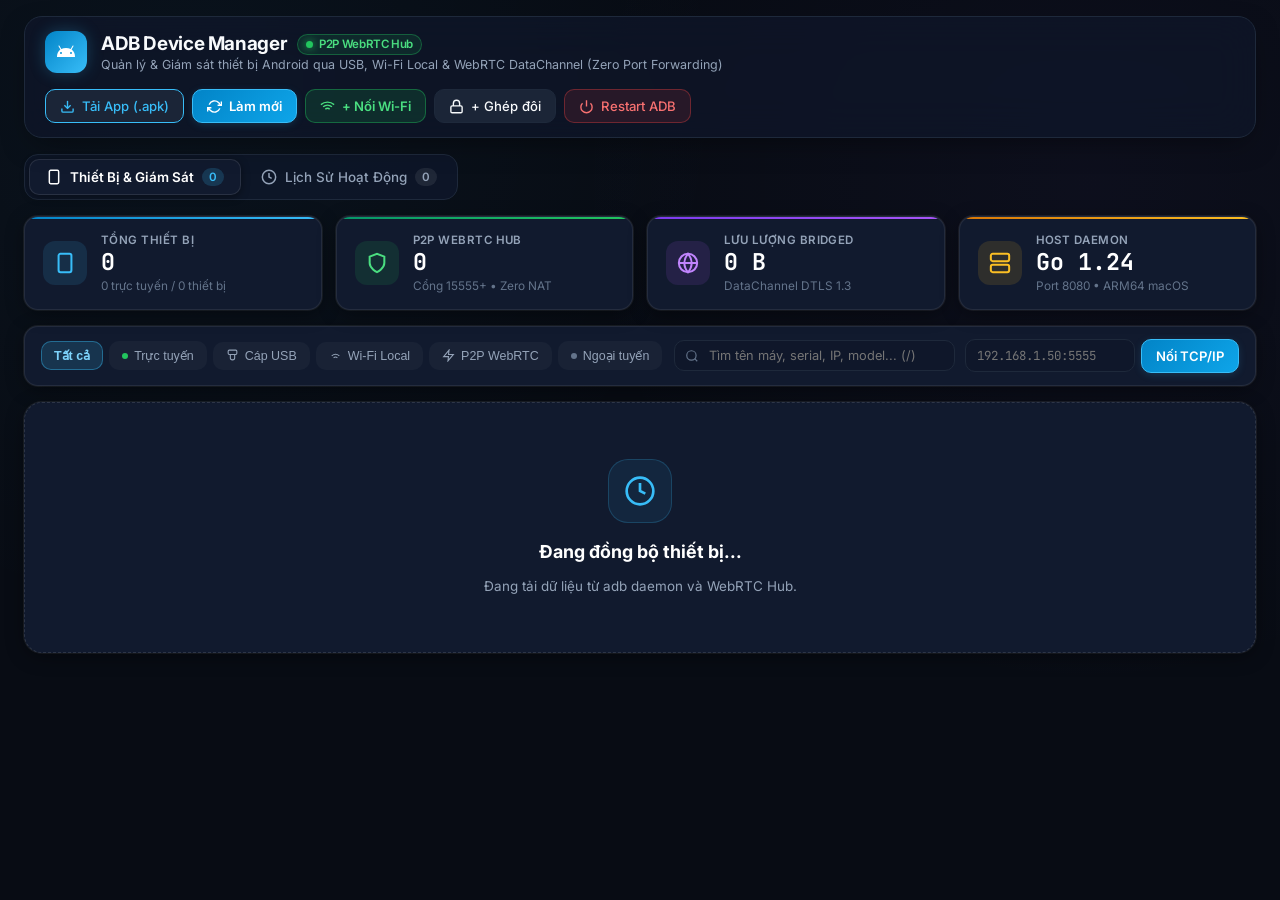
==== commit 15116a6e: "feat(ui): redesign web management dashboard with dark OLED theme, SVG icons, and pure P2P WebRTC sem" ====
--- a/server/internal/controller/http/ui/index.html
+++ b/server/internal/controller/http/ui/index.html
@@ -12,30 +12,50 @@
     --bg-base: #080c14;
     --bg-subtle: #0f172a;
     --card: #111a2e;
-    --card-hover: #17233d;
+    --card-hover: #16223b;
+    --card-border: rgba(255, 255, 255, 0.08);
+    --card-border-hover: rgba(56, 189, 248, 0.28);
     --border: #1e293b;
     --border-bright: #334155;
     --primary: #38bdf8;
+    --primary-hover: #0ea5e9;
     --primary-glow: rgba(56, 189, 248, 0.25);
     --accent: #22c55e;
+    --accent-hover: #16a34a;
     --accent-glow: rgba(34, 197, 94, 0.2);
+    --p2p: #8b5cf6;
+    --p2p-glow: rgba(139, 92, 246, 0.2);
     --text: #f8fafc;
     --text-muted: #94a3b8;
     --text-faint: #64748b;
     --danger: #ef4444;
+    --danger-hover: #dc2626;
     --warning: #f59e0b;
     --font-sans: 'Inter', -apple-system, BlinkMacSystemFont, 'Segoe UI', Roboto, sans-serif;
-    --font-mono: 'JetBrains Mono', SFMono-Regular, Consolas, monospace;
-  }
+    --font-mono: 'JetBrains Mono', SFMono-Regular, Menlo, Monaco, Consolas, monospace;
+    --radius-sm: 6px;
+    --radius-md: 10px;
+    --radius-lg: 14px;
+    --radius-xl: 18px;
+    --shadow-card: 0 4px 20px -2px rgba(0, 0, 0, 0.45), 0 0 0 1px var(--card-border);
+    --shadow-card-hover: 0 8px 30px -4px rgba(0, 0, 0, 0.6), 0 0 0 1px var(--card-border-hover);
+  }
+
   * { box-sizing: border-box; margin: 0; padding: 0; }
+  
   body {
     font-family: var(--font-sans);
     background: var(--bg-base);
+    background-image: 
+      radial-gradient(circle at 15% 10%, rgba(56, 189, 248, 0.04) 0%, transparent 40%),
+      radial-gradient(circle at 85% 20%, rgba(139, 92, 246, 0.04) 0%, transparent 40%);
+    background-attachment: fixed;
     color: var(--text);
     min-height: 100vh;
     display: flex;
     flex-direction: column;
     overflow-x: hidden;
+    -webkit-font-smoothing: antialiased;
   }
   
   /* Layout: Full Widescreen */
@@ -43,7 +63,7 @@
     width: 100%;
     max-width: 1920px;
     margin: 0 auto;
-    padding: 18px 24px 60px;
+    padding: 16px 24px 60px;
     display: flex;
     flex-direction: column;
     gap: 16px;
@@ -58,46 +78,71 @@
     flex-wrap: wrap;
     gap: 16px;
     padding: 14px 20px;
-    background: rgba(15, 23, 42, 0.85);
-    backdrop-filter: blur(16px);
-    -webkit-backdrop-filter: blur(16px);
+    background: rgba(15, 23, 42, 0.78);
+    backdrop-filter: blur(20px);
+    -webkit-backdrop-filter: blur(20px);
     border: 1px solid var(--border);
-    border-radius: 14px;
+    border-radius: var(--radius-xl);
+    box-shadow: 0 10px 30px -10px rgba(0, 0, 0, 0.5);
     position: sticky;
     top: 10px;
     z-index: 100;
   }
+  
   .brand-group {
     display: flex;
     align-items: center;
-    gap: 12px;
-  }
+    gap: 14px;
+  }
+  
   .brand-logo {
-    width: 38px;
-    height: 38px;
-    background: linear-gradient(135deg, #0284c7, #38bdf8);
-    border-radius: 10px;
+    width: 42px;
+    height: 42px;
+    background: linear-gradient(135deg, #0284c7 0%, #38bdf8 100%);
+    border-radius: 12px;
     display: flex;
     align-items: center;
     justify-content: center;
-    box-shadow: 0 0 14px var(--primary-glow);
-  }
-  .brand-logo svg { width: 22px; height: 22px; fill: #fff; }
+    box-shadow: 0 0 16px var(--primary-glow);
+    flex-shrink: 0;
+  }
+  .brand-logo svg { width: 24px; height: 24px; fill: #ffffff; }
+  
   .brand-text h1 {
-    font-size: 1.15rem;
+    font-size: 1.18rem;
     font-weight: 700;
     letter-spacing: -0.02em;
     display: flex;
     align-items: center;
-    gap: 8px;
-  }
+    gap: 10px;
+    line-height: 1.3;
+  }
+  
   .brand-text p {
-    font-size: 0.75rem;
+    font-size: 0.78rem;
     color: var(--text-muted);
-  }
+    font-weight: 400;
+    display: flex;
+    align-items: center;
+    gap: 6px;
+  }
+  
+  .status-pill {
+    display: inline-flex;
+    align-items: center;
+    gap: 6px;
+    padding: 2px 8px;
+    border-radius: 20px;
+    background: rgba(34, 197, 94, 0.12);
+    border: 1px solid rgba(34, 197, 94, 0.35);
+    font-size: 0.72rem;
+    font-weight: 600;
+    color: #4ade80;
+  }
+
   .status-dot-live {
-    width: 8px;
-    height: 8px;
+    width: 7px;
+    height: 7px;
     border-radius: 50%;
     background: #22c55e;
     box-shadow: 0 0 8px #22c55e;
@@ -106,151 +151,235 @@
   }
   @keyframes pulseLive {
     0%, 100% { opacity: 1; transform: scale(1); }
-    50% { opacity: 0.5; transform: scale(0.85); }
+    50% { opacity: 0.45; transform: scale(0.85); }
   }
 
   .nav-actions {
     display: flex;
     align-items: center;
-    gap: 10px;
+    gap: 8px;
     flex-wrap: wrap;
   }
+
+  /* Core Button Component */
   .btn {
     display: inline-flex;
     align-items: center;
-    gap: 6px;
+    justify-content: center;
+    gap: 7px;
     padding: 8px 14px;
-    background: var(--card);
+    border-radius: var(--radius-md);
+    font-family: var(--font-sans);
+    font-size: 0.82rem;
+    font-weight: 500;
     color: var(--text);
+    background: rgba(30, 41, 59, 0.85);
     border: 1px solid var(--border);
-    border-radius: 8px;
-    font-size: 0.84rem;
-    font-weight: 600;
     cursor: pointer;
-    transition: all 0.15s ease;
+    transition: all 0.18s cubic-bezier(0.16, 1, 0.3, 1);
     text-decoration: none;
+    white-space: nowrap;
     user-select: none;
   }
   .btn:hover {
-    background: var(--card-hover);
+    background: rgba(51, 65, 85, 0.9);
     border-color: var(--border-bright);
     color: #fff;
-  }
+    transform: translateY(-1px);
+  }
+  .btn:active {
+    transform: translateY(0);
+  }
+  
   .btn-primary {
-    background: #0284c7;
+    background: linear-gradient(135deg, #0284c7 0%, #0ea5e9 100%);
+    border-color: #38bdf8;
     color: #fff;
-    border-color: #38bdf8;
-    box-shadow: 0 0 10px rgba(56, 189, 248, 0.2);
+    font-weight: 600;
+    box-shadow: 0 2px 10px -2px var(--primary-glow);
   }
   .btn-primary:hover {
-    background: #0ea5e9;
+    background: linear-gradient(135deg, #0369a1 0%, #0284c7 100%);
     border-color: #7dd3fc;
-  }
+    box-shadow: 0 4px 14px -2px var(--primary-glow);
+  }
+
+  .btn-accent {
+    background: rgba(34, 197, 94, 0.14);
+    border-color: rgba(34, 197, 94, 0.4);
+    color: #4ade80;
+    font-weight: 600;
+  }
+  .btn-accent:hover {
+    background: rgba(34, 197, 94, 0.22);
+    border-color: #4ade80;
+    color: #fff;
+  }
+
   .btn-danger {
     background: rgba(239, 68, 68, 0.12);
-    color: #fca5a5;
     border-color: rgba(239, 68, 68, 0.35);
+    color: #f87171;
   }
   .btn-danger:hover {
-    background: rgba(239, 68, 68, 0.25);
-    border-color: #ef4444;
-  }
-  .btn-sm { padding: 5px 10px; font-size: 0.78rem; border-radius: 6px; }
-
-  /* Main Navigation Tabs */
+    background: rgba(239, 68, 68, 0.22);
+    border-color: #f87171;
+    color: #fff;
+  }
+
+  .btn-sm {
+    padding: 6px 11px;
+    font-size: 0.76rem;
+    border-radius: var(--radius-sm);
+  }
+
+  /* Segmented Main Navigation Tabs */
   .main-nav-tabs {
-    display: flex;
-    align-items: center;
-    gap: 6px;
-    background: #0a0f1d;
-    padding: 5px;
+    display: inline-flex;
+    padding: 4px;
+    background: rgba(15, 23, 42, 0.85);
     border: 1px solid var(--border);
-    border-radius: 12px;
-    width: fit-content;
+    border-radius: var(--radius-lg);
+    gap: 4px;
+    align-self: flex-start;
   }
   .main-tab-btn {
     display: inline-flex;
     align-items: center;
     gap: 8px;
-    padding: 8px 18px;
+    padding: 8px 16px;
+    border-radius: var(--radius-md);
     background: transparent;
     border: none;
-    border-radius: 8px;
     color: var(--text-muted);
-    font-size: 0.86rem;
-    font-weight: 600;
+    font-family: var(--font-sans);
+    font-size: 0.84rem;
+    font-weight: 500;
     cursor: pointer;
-    transition: all 0.15s ease;
-    user-select: none;
-  }
-  .main-tab-btn:hover { color: #fff; }
+    transition: all 0.18s ease;
+  }
+  .main-tab-btn:hover {
+    color: var(--text);
+    background: rgba(255, 255, 255, 0.04);
+  }
   .main-tab-btn.active {
     background: var(--card);
+    color: #fff;
+    font-weight: 600;
+    box-shadow: 0 2px 8px rgba(0, 0, 0, 0.4);
+    border: 1px solid rgba(255, 255, 255, 0.1);
+  }
+  .tab-badge {
+    padding: 2px 7px;
+    border-radius: 12px;
+    font-size: 0.72rem;
+    font-weight: 600;
+    background: rgba(255, 255, 255, 0.08);
+    color: var(--text-muted);
+  }
+  .main-tab-btn.active .tab-badge {
+    background: rgba(56, 189, 248, 0.18);
     color: var(--primary);
-    box-shadow: 0 2px 8px rgba(0, 0, 0, 0.4);
-    border: 1px solid var(--border-bright);
-  }
-  .tab-badge {
-    background: #1e293b;
-    color: #94a3b8;
-    padding: 2px 7px;
-    border-radius: 10px;
-    font-size: 0.72rem;
-    font-family: var(--font-mono);
-  }
-  .main-tab-btn.active .tab-badge {
-    background: rgba(56, 189, 248, 0.2);
-    color: var(--primary);
-  }
-
-  .tab-pane { display: none; }
-  .tab-pane.active { display: flex; flex-direction: column; gap: 18px; }
-
-  /* Telemetry Metrics Ribbon */
+  }
+
+  /* Tab Panes */
+  .tab-pane { display: none; flex-direction: column; gap: 16px; }
+  .tab-pane.active { display: flex; }
+
+  /* Telemetry Metrics Ribbon (Bento KPIs) */
   .metrics-ribbon {
     display: grid;
-    grid-template-columns: repeat(auto-fit, minmax(210px, 1fr));
+    grid-template-columns: repeat(4, 1fr);
     gap: 14px;
   }
   .metric-card {
     background: var(--card);
-    border: 1px solid var(--border);
+    border: 1px solid var(--card-border);
+    border-radius: var(--radius-lg);
+    padding: 16px 18px;
+    display: flex;
+    align-items: center;
+    gap: 14px;
+    box-shadow: var(--shadow-card);
+    transition: all 0.2s cubic-bezier(0.16, 1, 0.3, 1);
+    position: relative;
+    overflow: hidden;
+  }
+  .metric-card::before {
+    content: '';
+    position: absolute;
+    top: 0; left: 0; right: 0;
+    height: 2px;
+    background: transparent;
+    transition: background 0.2s ease;
+  }
+  .metric-card:hover {
+    transform: translateY(-2px);
+    border-color: var(--card-border-hover);
+    box-shadow: var(--shadow-card-hover);
+  }
+  .metric-card.card-blue::before { background: linear-gradient(90deg, #0284c7, #38bdf8); }
+  .metric-card.card-green::before { background: linear-gradient(90deg, #059669, #22c55e); }
+  .metric-card.card-purple::before { background: linear-gradient(90deg, #7c3aed, #a855f7); }
+  .metric-card.card-amber::before { background: linear-gradient(90deg, #d97706, #fbbf24); }
+
+  .metric-icon-wrap {
+    width: 44px;
+    height: 44px;
     border-radius: 12px;
-    padding: 14px 18px;
-    display: flex;
-    align-items: center;
-    gap: 14px;
-    transition: border-color 0.15s;
-  }
-  .metric-card:hover { border-color: var(--border-bright); }
-  .metric-icon {
-    width: 40px;
-    height: 40px;
-    border-radius: 10px;
-    background: rgba(30, 41, 59, 0.6);
     display: flex;
     align-items: center;
     justify-content: center;
     flex-shrink: 0;
   }
-  .metric-icon svg { width: 20px; height: 20px; }
-  .metric-info { display: flex; flex-direction: column; }
-  .metric-label { font-size: 0.72rem; color: var(--text-muted); text-transform: uppercase; font-weight: 600; letter-spacing: 0.05em; }
-  .metric-value { font-size: 1.35rem; font-weight: 700; color: #fff; font-family: var(--font-mono); }
-  .metric-sub { font-size: 0.72rem; color: var(--text-faint); margin-top: 1px; }
-
-  /* Controls & Filter Deck */
+  .icon-blue { background: rgba(56, 189, 248, 0.12); color: #38bdf8; }
+  .icon-green { background: rgba(34, 197, 94, 0.12); color: #4ade80; }
+  .icon-purple { background: rgba(168, 85, 247, 0.12); color: #c084fc; }
+  .icon-amber { background: rgba(251, 191, 36, 0.12); color: #fbbf24; }
+
+  .metric-info {
+    display: flex;
+    flex-direction: column;
+    min-width: 0;
+  }
+  .metric-label {
+    font-size: 0.72rem;
+    font-weight: 600;
+    letter-spacing: 0.04em;
+    text-transform: uppercase;
+    color: var(--text-muted);
+    margin-bottom: 2px;
+  }
+  .metric-value {
+    font-family: var(--font-mono);
+    font-size: 1.45rem;
+    font-weight: 700;
+    color: #fff;
+    line-height: 1.15;
+  }
+  .metric-sub {
+    font-size: 0.74rem;
+    color: var(--text-faint);
+    margin-top: 3px;
+    white-space: nowrap;
+    overflow: hidden;
+    text-overflow: ellipsis;
+  }
+
+  /* Control Deck & Filter Toolbar */
   .controls-deck {
     display: flex;
+    align-items: center;
     justify-content: space-between;
-    align-items: center;
     flex-wrap: wrap;
-    gap: 14px;
-    background: var(--bg-subtle);
-    border: 1px solid var(--border);
-    border-radius: 12px;
-    padding: 12px 18px;
-  }
+    gap: 12px;
+    padding: 12px 16px;
+    background: var(--card);
+    border: 1px solid var(--card-border);
+    border-radius: var(--radius-lg);
+    box-shadow: var(--shadow-card);
+  }
+
   .filter-pills {
     display: flex;
     align-items: center;
@@ -258,158 +387,300 @@
     flex-wrap: wrap;
   }
   .filter-pill {
+    display: inline-flex;
+    align-items: center;
+    gap: 6px;
     padding: 6px 12px;
-    background: var(--card);
-    border: 1px solid var(--border);
-    border-radius: 7px;
+    border-radius: var(--radius-md);
+    background: rgba(30, 41, 59, 0.6);
+    border: 1px solid transparent;
+    color: var(--text-muted);
     font-size: 0.78rem;
+    font-weight: 500;
+    cursor: pointer;
+    transition: all 0.16s ease;
+  }
+  .filter-pill:hover {
+    background: rgba(51, 65, 85, 0.7);
+    color: #fff;
+  }
+  .filter-pill.active {
+    background: rgba(56, 189, 248, 0.16);
+    border-color: rgba(56, 189, 248, 0.4);
+    color: #7dd3fc;
     font-weight: 600;
-    color: var(--text-muted);
-    cursor: pointer;
-    transition: all 0.15s ease;
-  }
-  .filter-pill:hover, .filter-pill.active {
-    background: #1e293b;
-    color: var(--primary);
-    border-color: var(--primary);
-  }
+  }
+  .filter-pill-dot {
+    width: 6px;
+    height: 6px;
+    border-radius: 50%;
+    display: inline-block;
+  }
+
+  .deck-actions-right {
+    display: flex;
+    align-items: center;
+    gap: 10px;
+    flex: 1;
+    justify-content: flex-end;
+    min-width: 280px;
+  }
+
   .search-wrap {
-    display: flex;
-    align-items: center;
-    gap: 8px;
+    position: relative;
     flex: 1;
-    max-width: 440px;
-    min-width: 240px;
+    max-width: 380px;
+  }
+  .search-icon {
+    position: absolute;
+    left: 11px;
+    top: 50%;
+    transform: translateY(-50%);
+    color: var(--text-faint);
+    pointer-events: none;
   }
   .search-input {
     width: 100%;
-    padding: 8px 12px;
-    background: var(--bg-base);
+    padding: 7px 32px 7px 34px;
+    background: rgba(15, 23, 42, 0.8);
     border: 1px solid var(--border);
-    border-radius: 8px;
-    color: var(--text);
+    border-radius: var(--radius-md);
+    color: #fff;
     font-family: var(--font-sans);
-    font-size: 0.84rem;
+    font-size: 0.8rem;
     outline: none;
-    transition: border-color 0.15s;
-  }
-  .search-input:focus { border-color: var(--primary); }
-
-  /* Device Grid (Widescreen Multi-Column) */
+    transition: all 0.18s ease;
+  }
+  .search-input:focus {
+    border-color: var(--primary);
+    box-shadow: 0 0 0 2px var(--primary-glow);
+    background: rgba(15, 23, 42, 1);
+  }
+  .search-clear {
+    position: absolute;
+    right: 8px;
+    top: 50%;
+    transform: translateY(-50%);
+    background: none;
+    border: none;
+    color: var(--text-faint);
+    cursor: pointer;
+    font-size: 0.9rem;
+    padding: 2px 4px;
+    display: none;
+  }
+  .search-clear:hover { color: #fff; }
+
+  .quick-connect-wrap {
+    display: flex;
+    align-items: center;
+    gap: 6px;
+  }
+  .quick-connect-input {
+    width: 170px;
+    padding: 7px 11px;
+    background: rgba(15, 23, 42, 0.8);
+    border: 1px solid var(--border);
+    border-radius: var(--radius-md);
+    color: #fff;
+    font-family: var(--font-mono);
+    font-size: 0.78rem;
+    outline: none;
+    transition: all 0.18s ease;
+  }
+  .quick-connect-input:focus {
+    border-color: var(--primary);
+    box-shadow: 0 0 0 2px var(--primary-glow);
+  }
+
+  /* Device Grid */
   .device-grid {
     display: grid;
-    grid-template-columns: repeat(auto-fill, minmax(480px, 1fr));
-    gap: 18px;
-  }
+    grid-template-columns: repeat(auto-fill, minmax(420px, 1fr));
+    gap: 16px;
+  }
+
   .device-card {
     background: var(--card);
-    border: 1px solid var(--border);
-    border-radius: 14px;
-    padding: 18px 20px;
+    border: 1px solid var(--card-border);
+    border-radius: var(--radius-xl);
+    padding: 18px;
     display: flex;
     flex-direction: column;
     gap: 14px;
-    transition: transform 0.15s ease, border-color 0.15s ease, box-shadow 0.15s ease;
+    box-shadow: var(--shadow-card);
+    transition: all 0.22s cubic-bezier(0.16, 1, 0.3, 1);
     position: relative;
-    overflow: hidden;
   }
   .device-card:hover {
-    border-color: #38bdf8;
+    border-color: var(--card-border-hover);
+    box-shadow: var(--shadow-card-hover);
     transform: translateY(-2px);
-    box-shadow: 0 8px 24px rgba(0, 0, 0, 0.4);
-  }
-  .device-card.offline { opacity: 0.65; }
-
-  /* Card Header */
+  }
+  .device-card.offline {
+    opacity: 0.72;
+    filter: grayscale(20%);
+  }
+  .device-card.offline:hover {
+    opacity: 0.95;
+    filter: grayscale(0%);
+  }
+
   .dev-header {
     display: flex;
     justify-content: space-between;
     align-items: flex-start;
     gap: 12px;
   }
-  .dev-title-box { display: flex; align-items: center; gap: 10px; }
+  
+  .dev-title-box {
+    display: flex;
+    align-items: center;
+    gap: 12px;
+    min-width: 0;
+  }
   .dev-avatar {
-    width: 38px;
-    height: 38px;
-    border-radius: 10px;
-    background: #1e293b;
+    width: 44px;
+    height: 44px;
+    border-radius: 12px;
+    background: rgba(30, 41, 59, 0.85);
+    border: 1px solid rgba(255, 255, 255, 0.08);
     display: flex;
     align-items: center;
     justify-content: center;
     flex-shrink: 0;
   }
   .dev-avatar svg { width: 22px; height: 22px; }
+
   .dev-name {
-    font-size: 1.05rem;
+    font-size: 1.02rem;
     font-weight: 700;
     color: #fff;
-    line-height: 1.3;
-  }
+    white-space: nowrap;
+    overflow: hidden;
+    text-overflow: ellipsis;
+    letter-spacing: -0.01em;
+  }
+  
   .dev-serial-row {
     display: flex;
     align-items: center;
     gap: 6px;
     margin-top: 3px;
-    flex-wrap: wrap;
   }
   .dev-serial {
     font-family: var(--font-mono);
-    font-size: 0.78rem;
+    font-size: 0.74rem;
     color: var(--text-muted);
   }
+  
   .copy-chip {
-    background: #090d16;
-    border: 1px solid var(--border);
-    color: var(--text-muted);
-    padding: 2px 7px;
-    border-radius: 5px;
+    background: rgba(255, 255, 255, 0.06);
+    border: 1px solid rgba(255, 255, 255, 0.08);
+    border-radius: 4px;
+    padding: 1px 5px;
+    font-size: 0.68rem;
+    color: var(--text-faint);
+    cursor: pointer;
+    transition: all 0.15s ease;
+    display: inline-flex;
+    align-items: center;
+    gap: 3px;
+  }
+  .copy-chip:hover {
+    background: rgba(56, 189, 248, 0.15);
+    color: var(--primary);
+    border-color: rgba(56, 189, 248, 0.3);
+  }
+
+  .dev-badges-stack {
+    display: flex;
+    flex-direction: column;
+    align-items: flex-end;
+    gap: 5px;
+    flex-shrink: 0;
+  }
+
+  .badge {
+    display: inline-flex;
+    align-items: center;
+    gap: 5px;
+    padding: 3px 9px;
+    border-radius: 14px;
     font-size: 0.7rem;
-    cursor: pointer;
-    display: inline-flex;
-    align-items: center;
-    gap: 4px;
-    transition: all 0.15s;
-    user-select: none;
-  }
-  .copy-chip:hover { border-color: var(--primary); color: var(--primary); }
-  .btn-copied { border-color: #10b981 !important; color: #34d399 !important; background: rgba(16, 185, 129, 0.15) !important; }
-
-  .badge {
-    padding: 3px 8px;
-    border-radius: 6px;
-    font-size: 0.7rem;
+    font-weight: 600;
+    letter-spacing: 0.02em;
+    text-transform: uppercase;
+  }
+  .badge-online {
+    background: rgba(34, 197, 94, 0.14);
+    color: #4ade80;
+    border: 1px solid rgba(34, 197, 94, 0.4);
+  }
+  .badge-unauth {
+    background: rgba(245, 158, 11, 0.14);
+    color: #fbbf24;
+    border: 1px solid rgba(245, 158, 11, 0.4);
+  }
+  .badge-offline {
+    background: rgba(148, 163, 184, 0.12);
+    color: #94a3b8;
+    border: 1px solid rgba(148, 163, 184, 0.25);
+  }
+  .badge-p2p {
+    background: linear-gradient(135deg, rgba(139, 92, 246, 0.18) 0%, rgba(56, 189, 248, 0.18) 100%);
+    color: #c084fc;
+    border: 1px solid rgba(168, 85, 247, 0.38);
     font-weight: 700;
-    text-transform: uppercase;
-    display: inline-flex;
-    align-items: center;
-    gap: 4px;
-    letter-spacing: 0.04em;
-  }
-  .badge-online { background: rgba(16, 185, 129, 0.15); color: #34d399; border: 1px solid rgba(16, 185, 129, 0.4); }
-  .badge-offline { background: rgba(239, 68, 68, 0.15); color: #f87171; border: 1px solid rgba(239, 68, 68, 0.4); }
-  .badge-unauth { background: rgba(245, 158, 11, 0.15); color: #fbbf24; border: 1px solid rgba(245, 158, 11, 0.4); }
-  .badge-tunnel { background: rgba(56, 189, 248, 0.15); color: #38bdf8; border: 1px solid rgba(56, 189, 248, 0.4); }
-  .badge-type { background: #1e293b; color: #94a3b8; }
-
-  /* Hardware Specs Ribbon */
+  }
+  .badge-wifi {
+    background: rgba(16, 185, 129, 0.14);
+    color: #34d399;
+    border: 1px solid rgba(52, 211, 153, 0.35);
+  }
+  .badge-usb {
+    background: rgba(99, 102, 241, 0.14);
+    color: #a5b4fc;
+    border: 1px solid rgba(165, 180, 252, 0.35);
+  }
+
+  /* Specs Grid Bento */
   .dev-specs {
     display: grid;
     grid-template-columns: repeat(4, 1fr);
     gap: 8px;
-    background: #090d16;
     padding: 10px 12px;
-    border-radius: 10px;
-    border: 1px solid rgba(30, 41, 59, 0.6);
-  }
-  .spec-item { display: flex; flex-direction: column; }
-  .spec-label { font-size: 0.68rem; color: var(--text-faint); text-transform: uppercase; font-weight: 600; }
-  .spec-val { font-size: 0.8rem; font-weight: 600; color: #e2e8f0; font-family: var(--font-mono); margin-top: 1px; }
-
-  /* Live Process & Commands Host Feed */
+    background: rgba(15, 23, 42, 0.65);
+    border: 1px solid rgba(255, 255, 255, 0.05);
+    border-radius: var(--radius-md);
+  }
+  .spec-item {
+    display: flex;
+    flex-direction: column;
+    min-width: 0;
+  }
+  .spec-label {
+    font-size: 0.66rem;
+    font-weight: 600;
+    text-transform: uppercase;
+    color: var(--text-faint);
+    margin-bottom: 2px;
+  }
+  .spec-val {
+    font-size: 0.78rem;
+    font-weight: 500;
+    color: #e2e8f0;
+    white-space: nowrap;
+    overflow: hidden;
+    text-overflow: ellipsis;
+  }
+  .tabular-mono { font-family: var(--font-mono); }
+
+  /* Live Command Feed Box */
   .cmd-feed-box {
-    background: #080d1a;
-    border: 1px solid var(--border);
-    border-radius: 10px;
+    background: rgba(10, 15, 26, 0.8);
+    border: 1px solid rgba(255, 255, 255, 0.06);
+    border-radius: var(--radius-md);
     padding: 10px 12px;
     display: flex;
     flex-direction: column;
@@ -419,493 +690,335 @@
     display: flex;
     justify-content: space-between;
     align-items: center;
-    font-size: 0.74rem;
+    font-size: 0.72rem;
     font-weight: 600;
     color: var(--text-muted);
-    text-transform: uppercase;
-    letter-spacing: 0.05em;
   }
   .cmd-feed-indicator {
-    display: flex;
+    display: inline-flex;
     align-items: center;
     gap: 5px;
-    color: var(--accent);
-    font-size: 0.72rem;
+    font-size: 0.68rem;
+    color: #34d399;
   }
   .cmd-list {
     display: flex;
     flex-direction: column;
     gap: 6px;
-    max-height: 155px;
+    max-height: 140px;
     overflow-y: auto;
+    scrollbar-width: thin;
+    scrollbar-color: var(--border) transparent;
   }
   .cmd-item {
-    background: rgba(15, 23, 42, 0.8);
-    border: 1px solid #1e293b;
-    border-radius: 6px;
-    padding: 6px 9px;
-    font-size: 0.76rem;
     display: flex;
     flex-direction: column;
-    gap: 3px;
+    padding: 5px 8px;
+    background: rgba(30, 41, 59, 0.5);
+    border: 1px solid rgba(255, 255, 255, 0.04);
+    border-radius: var(--radius-sm);
+    font-family: var(--font-mono);
+    font-size: 0.72rem;
   }
   .cmd-item-row {
     display: flex;
+    align-items: center;
     justify-content: space-between;
-    align-items: center;
-    gap: 8px;
+    gap: 6px;
   }
   .cmd-badge {
     padding: 1px 5px;
     border-radius: 4px;
-    font-size: 0.65rem;
-    font-family: var(--font-mono);
-    font-weight: 600;
-  }
-  .cmd-badge-probe { background: rgba(56, 189, 248, 0.2); color: #38bdf8; }
-  .cmd-badge-shell { background: rgba(168, 85, 247, 0.2); color: #c084fc; }
-  .cmd-badge-screencap { background: rgba(245, 158, 11, 0.2); color: #fcd34d; }
-  .cmd-badge-connect { background: rgba(34, 197, 94, 0.2); color: #4ade80; }
+    font-size: 0.62rem;
+    font-weight: 700;
+  }
+  .cmd-badge-shell { background: rgba(56, 189, 248, 0.18); color: #7dd3fc; }
+  .cmd-badge-screencap { background: rgba(168, 85, 247, 0.18); color: #d8b4fe; }
+  .cmd-badge-probe { background: rgba(34, 197, 94, 0.18); color: #86efac; }
+  .cmd-badge-connect { background: rgba(251, 191, 36, 0.18); color: #fde047; }
   .cmd-str {
-    font-family: var(--font-mono);
-    color: #e2e8f0;
+    flex: 1;
+    white-space: nowrap;
     overflow: hidden;
     text-overflow: ellipsis;
-    white-space: nowrap;
-    flex: 1;
-  }
-  .cmd-meta {
-    font-size: 0.68rem;
-    color: var(--text-faint);
-    display: flex;
-    align-items: center;
-    gap: 6px;
-  }
+    color: #cbd5e1;
+  }
+  .cmd-meta { color: var(--text-faint); font-size: 0.66rem; }
   .cmd-output-toggle {
     background: none;
     border: none;
     color: var(--primary);
-    font-size: 0.7rem;
     cursor: pointer;
-    padding: 0;
+    font-size: 0.66rem;
     text-decoration: underline;
   }
   .cmd-output-drawer {
     display: none;
     margin-top: 4px;
-    padding: 6px 8px;
-    background: #020617;
+    padding: 6px;
+    background: #000;
     border-radius: 4px;
-    font-family: var(--font-mono);
-    font-size: 0.72rem;
-    color: #a5f3fc;
+    color: #a7f3d0;
+    font-size: 0.7rem;
     white-space: pre-wrap;
     word-break: break-all;
     max-height: 120px;
     overflow-y: auto;
   }
 
+  /* Card Action Toolbar */
   .dev-actions {
     display: flex;
     flex-wrap: wrap;
-    gap: 7px;
+    gap: 6px;
     margin-top: auto;
-    padding-top: 10px;
-    border-top: 1px solid var(--border);
-  }
-
-  /* GROUPED HISTORY BY DEVICE (Tab 2) */
+  }
+  .dev-actions .btn {
+    flex: 1;
+    min-width: 80px;
+    padding: 7px 10px;
+    font-size: 0.74rem;
+  }
+
+  /* Polished Empty State */
+  .empty-state-box {
+    grid-column: 1 / -1;
+    text-align: center;
+    padding: 56px 24px;
+    background: var(--card);
+    border: 1px dashed rgba(255, 255, 255, 0.12);
+    border-radius: var(--radius-xl);
+    display: flex;
+    flex-direction: column;
+    align-items: center;
+    gap: 14px;
+    box-shadow: var(--shadow-card);
+  }
+  .empty-state-illustration {
+    width: 64px;
+    height: 64px;
+    border-radius: 20px;
+    background: rgba(56, 189, 248, 0.08);
+    border: 1px solid rgba(56, 189, 248, 0.2);
+    display: flex;
+    align-items: center;
+    justify-content: center;
+    color: var(--primary);
+    margin-bottom: 4px;
+  }
+  .empty-state-title {
+    font-size: 1.12rem;
+    font-weight: 700;
+    color: #fff;
+  }
+  .empty-state-desc {
+    color: var(--text-muted);
+    font-size: 0.84rem;
+    max-width: 460px;
+    line-height: 1.5;
+  }
+  .empty-state-actions {
+    display: flex;
+    align-items: center;
+    gap: 10px;
+    margin-top: 8px;
+    flex-wrap: wrap;
+    justify-content: center;
+  }
+
+  /* History Groups */
   .history-groups-grid {
     display: flex;
     flex-direction: column;
-    gap: 18px;
-  }
-  .device-history-card {
+    gap: 12px;
+  }
+  .history-group-card {
     background: var(--card);
-    border: 1px solid var(--border);
-    border-radius: 14px;
+    border: 1px solid var(--card-border);
+    border-radius: var(--radius-lg);
+    box-shadow: var(--shadow-card);
     overflow: hidden;
-    display: flex;
-    flex-direction: column;
-    transition: border-color 0.15s ease;
-  }
-  .device-history-card:hover { border-color: var(--border-bright); }
-  .dh-header {
-    padding: 16px 20px;
-    background: rgba(15, 23, 42, 0.6);
-    border-bottom: 1px solid var(--border);
+  }
+  .history-group-header {
     display: flex;
     justify-content: space-between;
     align-items: center;
-    flex-wrap: wrap;
-    gap: 12px;
-  }
-  .dh-title-box { display: flex; align-items: center; gap: 12px; }
-  .dh-avatar {
-    width: 36px;
-    height: 36px;
-    border-radius: 9px;
-    background: #1e293b;
-    display: flex;
-    align-items: center;
-    justify-content: center;
-  }
-  .dh-avatar svg { width: 20px; height: 20px; fill: #38bdf8; }
-  .dh-stats-ribbon {
-    display: flex;
-    align-items: center;
-    gap: 10px;
-    flex-wrap: wrap;
-  }
-  .dh-stat-pill {
-    background: #090d16;
-    border: 1px solid var(--border);
-    border-radius: 7px;
-    padding: 4px 10px;
-    font-size: 0.74rem;
-    display: flex;
-    align-items: center;
-    gap: 5px;
-  }
-  .dh-stat-pill b { color: #fff; font-family: var(--font-mono); }
-  .dh-body {
-    padding: 18px 20px;
-    display: grid;
-    grid-template-columns: 1fr 1fr;
-    gap: 18px;
-  }
-  .dh-section-title {
-    font-size: 0.8rem;
-    font-weight: 700;
-    color: var(--text-muted);
-    text-transform: uppercase;
-    letter-spacing: 0.05em;
-    margin-bottom: 10px;
-    display: flex;
-    align-items: center;
-    gap: 6px;
-  }
-  .dh-session-list, .dh-cmd-list {
-    display: flex;
-    flex-direction: column;
-    gap: 8px;
-    max-height: 240px;
-    overflow-y: auto;
-  }
-  .dh-session-row {
-    background: #090d16;
-    border: 1px solid var(--border);
-    border-radius: 8px;
-    padding: 8px 12px;
-    display: flex;
-    justify-content: space-between;
-    align-items: center;
-    font-size: 0.78rem;
-  }
+    padding: 14px 18px;
+    cursor: pointer;
+    user-select: none;
+    transition: background 0.15s ease;
+  }
+  .history-group-header:hover { background: rgba(255, 255, 255, 0.03); }
+  .history-group-content {
+    display: none;
+    padding: 0 18px 16px;
+    border-top: 1px solid rgba(255, 255, 255, 0.05);
+  }
+  .history-group-card.open .history-group-content { display: block; }
+  .history-group-card.open .chevron-icon { transform: rotate(180deg); }
+  .chevron-icon { transition: transform 0.2s ease; }
 
   /* Modals */
   .modal {
+    position: fixed;
+    top: 0; left: 0; right: 0; bottom: 0;
+    background: rgba(4, 7, 13, 0.75);
+    backdrop-filter: blur(12px);
+    -webkit-backdrop-filter: blur(12px);
     display: none;
-    position: fixed;
-    inset: 0;
-    background: rgba(0, 0, 0, 0.82);
-    backdrop-filter: blur(6px);
-    z-index: 300;
     align-items: center;
     justify-content: center;
+    z-index: 1000;
     padding: 16px;
-  }
-  .modal.active { display: flex; }
+    opacity: 0;
+    transition: opacity 0.2s ease;
+  }
+  .modal.active {
+    display: flex;
+    opacity: 1;
+  }
   .modal-box {
-    background: var(--card);
-    border: 1px solid var(--border-bright);
-    border-radius: 14px;
-    max-width: 820px;
+    background: #0f172a;
+    border: 1px solid rgba(255, 255, 255, 0.12);
+    border-radius: var(--radius-xl);
     width: 100%;
-    max-height: 90vh;
+    max-width: 580px;
+    box-shadow: 0 20px 50px -10px rgba(0, 0, 0, 0.7);
+    overflow: hidden;
     display: flex;
     flex-direction: column;
-    overflow: hidden;
-    box-shadow: 0 20px 45px rgba(0, 0, 0, 0.7);
+    animation: modalPop 0.22s cubic-bezier(0.16, 1, 0.3, 1);
+  }
+  @keyframes modalPop {
+    from { opacity: 0; transform: scale(0.96) translateY(8px); }
+    to { opacity: 1; transform: scale(1) translateY(0); }
   }
   .modal-head {
-    padding: 14px 18px;
+    display: flex;
+    justify-content: space-between;
+    align-items: center;
+    padding: 14px 20px;
     border-bottom: 1px solid var(--border);
-    display: flex;
-    justify-content: space-between;
-    align-items: center;
-  }
-  .modal-body { padding: 18px; overflow-y: auto; flex: 1; }
+    background: rgba(30, 41, 59, 0.4);
+  }
+  .modal-title {
+    font-size: 0.96rem;
+    font-weight: 700;
+    color: #fff;
+    display: flex;
+    align-items: center;
+    gap: 8px;
+  }
   .modal-close {
     background: none;
     border: none;
-    font-size: 1.5rem;
     color: var(--text-muted);
+    font-size: 1.25rem;
     cursor: pointer;
     line-height: 1;
-  }
-  .modal-close:hover { color: #fff; }
+    padding: 4px;
+    border-radius: 6px;
+    display: flex;
+    align-items: center;
+    justify-content: center;
+  }
+  .modal-close:hover { color: #fff; background: rgba(255, 255, 255, 0.08); }
+  .modal-body {
+    padding: 20px;
+    display: flex;
+    flex-direction: column;
+    gap: 14px;
+    max-height: 80vh;
+    overflow-y: auto;
+  }
+  .modal-foot {
+    display: flex;
+    justify-content: flex-end;
+    gap: 8px;
+    padding: 12px 20px;
+    border-top: 1px solid var(--border);
+    background: rgba(30, 41, 59, 0.3);
+  }
+
+  .form-group {
+    display: flex;
+    flex-direction: column;
+    gap: 6px;
+  }
+  .form-label {
+    font-size: 0.76rem;
+    font-weight: 600;
+    color: var(--text-muted);
+    text-transform: uppercase;
+    letter-spacing: 0.02em;
+  }
+  .form-input {
+    width: 100%;
+    padding: 9px 12px;
+    background: rgba(15, 23, 42, 0.9);
+    border: 1px solid var(--border);
+    border-radius: var(--radius-md);
+    color: #fff;
+    font-family: var(--font-sans);
+    font-size: 0.85rem;
+    outline: none;
+    transition: all 0.16s ease;
+  }
+  .form-input:focus {
+    border-color: var(--primary);
+    box-shadow: 0 0 0 2px var(--primary-glow);
+  }
+  .form-input.font-mono { font-family: var(--font-mono); }
 
   .term-output {
-    background: #020617;
+    background: #030712;
     border: 1px solid var(--border);
-    border-radius: 8px;
-    padding: 14px;
+    border-radius: var(--radius-md);
+    padding: 12px;
     font-family: var(--font-mono);
-    font-size: 0.84rem;
+    font-size: 0.78rem;
+    line-height: 1.5;
     color: #38bdf8;
+    max-height: 380px;
+    overflow-y: auto;
     white-space: pre-wrap;
     word-break: break-all;
-    max-height: 440px;
-    overflow-y: auto;
-  }
+  }
+
   .screen-img {
     max-width: 100%;
-    max-height: 72vh;
-    border-radius: 10px;
-    border: 1px solid var(--border);
-    display: block;
-    margin: 0 auto;
-    box-shadow: 0 10px 30px rgba(0, 0, 0, 0.6);
-  }
-
-  .tabular-mono { font-family: var(--font-mono); font-variant-numeric: tabular-nums; }
-
-  /* Responsive Design for Tablet & Mobile */
-  @media (max-width: 1200px) {
-    .device-grid {
-      grid-template-columns: repeat(auto-fill, minmax(400px, 1fr));
-    }
-  }
-
+    max-height: 70vh;
+    object-fit: contain;
+    border-radius: var(--radius-md);
+    box-shadow: 0 8px 30px rgba(0, 0, 0, 0.6);
+    background: #000;
+    align-self: center;
+  }
+
+  /* Responsive Breakpoints */
   @media (max-width: 1024px) {
-    .dh-body { grid-template-columns: 1fr; }
-    .dev-specs { grid-template-columns: 1fr 1fr; }
-    .device-grid { grid-template-columns: repeat(auto-fill, minmax(340px, 1fr)); }
+    .metrics-ribbon { grid-template-columns: repeat(2, 1fr); }
+    .device-grid { grid-template-columns: 1fr; }
   }
 
   @media (max-width: 768px) {
-    .app-shell {
-      padding: 10px 12px 40px;
-      gap: 12px;
-    }
-    header.top-bar {
-      padding: 10px 12px;
-      gap: 10px;
-      position: static;
-      border-radius: 10px;
-    }
-    .brand-group {
-      width: 100%;
-      justify-content: space-between;
-    }
-    .nav-actions {
-      width: 100%;
-      display: flex;
-      overflow-x: auto;
-      flex-wrap: nowrap;
-      -webkit-overflow-scrolling: touch;
-      scrollbar-width: none;
-      padding-bottom: 2px;
-      gap: 6px;
-    }
-    .nav-actions::-webkit-scrollbar { display: none; }
-    .nav-actions .btn {
-      flex-shrink: 0;
-      padding: 6px 10px;
-      font-size: 0.76rem;
-      white-space: nowrap;
-    }
-    .main-nav-tabs {
-      width: 100%;
-      display: grid;
-      grid-template-columns: 1fr 1fr;
-    }
-    .main-tab-btn {
-      justify-content: center;
-      padding: 8px 10px;
-      font-size: 0.78rem;
-    }
-    .metrics-ribbon {
-      grid-template-columns: 1fr 1fr;
-      gap: 8px;
-    }
-    .metric-card {
-      padding: 10px 12px;
-      gap: 10px;
-    }
-    .metric-icon {
-      width: 34px;
-      height: 34px;
-    }
-    .metric-value {
-      font-size: 1.15rem;
-    }
-    .controls-deck {
-      padding: 10px 12px;
-      gap: 10px;
-      flex-direction: column;
-      align-items: stretch;
-    }
-    .filter-pills {
-      width: 100%;
-      display: flex;
-      overflow-x: auto;
-      flex-wrap: nowrap;
-      -webkit-overflow-scrolling: touch;
-      scrollbar-width: none;
-      padding-bottom: 2px;
-      gap: 6px;
-    }
-    .filter-pills::-webkit-scrollbar { display: none; }
-    .filter-pill {
-      white-space: nowrap;
-      flex-shrink: 0;
-      padding: 5px 10px;
-      font-size: 0.74rem;
-    }
-    .search-wrap {
-      width: 100%;
-      max-width: 100%;
-      min-width: 100%;
-    }
-    .remote-connect-wrap {
-      width: 100%;
-      display: flex;
-      gap: 6px;
-    }
-    .remote-connect-wrap input {
-      flex: 1;
-      max-width: 100% !important;
-    }
-    .remote-connect-wrap button {
-      flex-shrink: 0;
-    }
-    .device-grid {
-      grid-template-columns: 1fr;
-      gap: 12px;
-    }
-    .device-card {
-      padding: 14px 12px;
-      gap: 12px;
-      border-radius: 12px;
-    }
-    .dev-header {
-      flex-direction: column;
-      align-items: flex-start;
-      gap: 8px;
-    }
-    .dev-title-box {
-      width: 100%;
-    }
-    .dev-specs {
-      grid-template-columns: 1fr 1fr;
-      gap: 6px;
-      padding: 8px 10px;
-    }
-    .dev-actions {
-      display: grid;
-      grid-template-columns: repeat(2, 1fr);
-      gap: 6px;
-    }
-    .dev-actions .btn {
-      justify-content: center;
-      padding: 8px 6px;
-      font-size: 0.76rem;
-      min-height: 38px;
-    }
-    .modal {
-      padding: 8px;
-    }
-    .modal-box {
-      max-height: 94vh;
-      border-radius: 12px;
-    }
-    .modal-head {
-      padding: 10px 14px;
-    }
-    .modal-body {
-      padding: 12px;
-    }
-    .screen-img {
-      max-height: 65vh;
-    }
-    .term-output {
-      max-height: 280px;
-      font-size: 0.78rem;
-    }
-    .dh-header {
-      flex-direction: column;
-      align-items: flex-start;
-      gap: 10px;
-      padding: 12px 14px;
-    }
-    .dh-stats-ribbon {
-      width: 100%;
-      justify-content: flex-start;
-    }
-    .dh-body {
-      grid-template-columns: 1fr;
-      padding: 12px 14px;
-      gap: 14px;
-    }
-    .dh-session-row {
-      flex-direction: column;
-      align-items: flex-start;
-      gap: 6px;
-    }
+    .app-shell { padding: 12px 14px 40px; }
+    header.top-bar { padding: 12px 14px; gap: 12px; }
+    .metrics-ribbon { grid-template-columns: 1fr 1fr; gap: 10px; }
+    .metric-card { padding: 12px 14px; }
+    .controls-deck { flex-direction: column; align-items: stretch; }
+    .deck-actions-right { width: 100%; justify-content: space-between; }
+    .search-wrap { max-width: 100%; }
+    .quick-connect-input { width: 100%; }
+    .quick-connect-wrap { flex: 1; }
+    .main-nav-tabs { width: 100%; }
+    .main-tab-btn { flex: 1; justify-content: center; }
   }
 
   @media (max-width: 480px) {
-    .app-shell {
-      padding: 6px 8px 30px;
-      gap: 10px;
-    }
-    .brand-logo {
-      width: 32px;
-      height: 32px;
-    }
-    .brand-logo svg {
-      width: 18px;
-      height: 18px;
-    }
-    .brand-text h1 {
-      font-size: 1rem;
-    }
-    .brand-text p {
-      font-size: 0.68rem;
-    }
-    .metrics-ribbon {
-      grid-template-columns: 1fr 1fr;
-      gap: 6px;
-    }
-    .metric-card {
-      padding: 8px 10px;
-      gap: 8px;
-    }
-    .metric-icon {
-      width: 30px;
-      height: 30px;
-    }
-    .metric-icon svg {
-      width: 16px;
-      height: 16px;
-    }
-    .metric-label {
-      font-size: 0.64rem;
-    }
-    .metric-value {
-      font-size: 1.05rem;
-    }
-    .dev-name {
-      font-size: 0.95rem;
-    }
-    .dev-serial {
-      font-size: 0.72rem;
-    }
-    .dev-actions {
-      grid-template-columns: 1fr 1fr;
-    }
+    .metrics-ribbon { grid-template-columns: 1fr; }
+    .dev-specs { grid-template-columns: repeat(2, 1fr); }
+    .dev-actions .btn { min-width: calc(50% - 3px); }
   }
 </style>
 </head>
@@ -915,94 +1028,108 @@
   <!-- Top Command Bar -->
   <header class="top-bar">
     <div class="brand-group">
-      <div class="brand-logo">
+      <div class="brand-logo" title="ADB Device Manager Engine">
         <svg viewBox="0 0 24 24"><path d="M17.6 9.48l1.84-3.18a.5.5 0 0 0-.18-.68.5.5 0 0 0-.69.18l-1.87 3.23a11.4 11.4 0 0 0-4.7-.99c-1.68 0-3.28.36-4.7.99L5.43 5.8a.5.5 0 0 0-.69-.18.5.5 0 0 0-.18.68l1.84 3.18A9.3 9.3 0 0 0 3 17h18a9.3 9.3 0 0 0-3.4-7.52zM7 14c-.55 0-1-.45-1-1s.45-1 1-1 1 .45 1 1-.45 1-1 1zm10 0c-.55 0-1-.45-1-1s.45-1 1-1 1 .45 1 1-.45 1-1 1z"/></svg>
       </div>
       <div class="brand-text">
-        <h1>ADB Device Manager <span class="status-dot-live" title="Dịch vụ Go Hexagonal đang chạy trực tuyến"></span></h1>
-        <p>Quản lý & Giám sát tiến trình Android qua USB & Reverse Tunnel • adb.duinch.app</p>
+        <h1>
+          ADB Device Manager 
+          <span class="status-pill">
+            <span class="status-dot-live"></span>
+            P2P WebRTC Hub
+          </span>
+        </h1>
+        <p>Quản lý & Giám sát thiết bị Android qua USB, Wi-Fi Local & WebRTC DataChannel (Zero Port Forwarding)</p>
       </div>
     </div>
     
     <div class="nav-actions">
-      <a class="btn" href="/download/adb-agent.apk" style="border-color:#38bdf8; color:#38bdf8;">
-        <span>⬇ Tải App (.apk)</span>
+      <a class="btn" href="/download/adb-agent.apk" style="border-color:#38bdf8; color:#38bdf8;" title="Tải file cài đặt APK cho điện thoại Android">
+        <svg width="15" height="15" viewBox="0 0 24 24" fill="none" stroke="currentColor" stroke-width="2.2"><path d="M21 15v4a2 2 0 0 1-2 2H5a2 2 0 0 1-2-2v-4"/><polyline points="7 10 12 15 17 10"/><line x1="12" y1="15" x2="12" y2="3"/></svg>
+        <span>Tải App (.apk)</span>
       </a>
-      <button class="btn btn-primary" onclick="loadDevices()">
-        <svg width="15" height="15" viewBox="0 0 24 24" fill="none" stroke="currentColor" stroke-width="2.5"><path d="M23 4v6h-6M1 20v-6h6M3.51 9a9 9 0 0 1 14.85-3.36L23 10M1 14l4.64 4.36A9 9 0 0 0 20.49 15"/></svg>
+      
+      <button class="btn btn-primary" onclick="loadDevices()" title="Làm mới danh sách thiết bị và telemetry">
+        <svg id="refreshSpinIcon" width="15" height="15" viewBox="0 0 24 24" fill="none" stroke="currentColor" stroke-width="2.3"><path d="M23 4v6h-6M1 20v-6h6M3.51 9a9 9 0 0 1 14.85-3.36L23 10M1 14l4.64 4.36A9 9 0 0 0 20.49 15"/></svg>
         <span>Làm mới</span>
       </button>
-      <button class="btn" onclick="openConnectModal()" style="border-color:#34d399; color:#34d399;">
-        <span>📶 + Kết nối Wi-Fi</span>
+
+      <button class="btn btn-accent" onclick="openConnectModal()" title="Kết nối trực tiếp tới IP:Port Wireless Debugging">
+        <svg width="15" height="15" viewBox="0 0 24 24" fill="none" stroke="currentColor" stroke-width="2.2"><path d="M5 12.55a11 11 0 0 1 14.08 0"/><path d="M1.42 9a16 16 0 0 1 21.16 0"/><path d="M8.53 16.11a6 6 0 0 1 6.95 0"/><line x1="12" y1="20" x2="12.01" y2="20"/></svg>
+        <span>+ Nối Wi-Fi</span>
       </button>
-      <button class="btn" onclick="openPairModal()">
-        <span>+ Ghép đôi Wi-Fi</span>
+
+      <button class="btn" onclick="openPairModal()" title="Ghép đôi thiết bị không dây qua mã PIN 6 số">
+        <svg width="15" height="15" viewBox="0 0 24 24" fill="none" stroke="currentColor" stroke-width="2.2"><rect x="3" y="11" width="18" height="11" rx="2" ry="2"/><path d="M7 11V7a5 5 0 0 1 10 0v4"/></svg>
+        <span>+ Ghép đôi</span>
       </button>
-      <button class="btn btn-danger" onclick="restartServer()">
+
+      <button class="btn btn-danger" onclick="restartServer()" title="Khởi động lại tiến trình adb server máy chủ">
+        <svg width="15" height="15" viewBox="0 0 24 24" fill="none" stroke="currentColor" stroke-width="2.2"><path d="M18.36 6.64a9 9 0 1 1-12.73 0"/><line x1="12" y1="2" x2="12" y2="12"/></svg>
         <span>Restart ADB</span>
       </button>
     </div>
   </header>
 
-  <!-- Main View Tabs (Thiết Bị vs Lịch Sử) -->
+  <!-- Segmented View Tabs -->
   <nav class="main-nav-tabs">
     <button class="main-tab-btn active" id="tabBtnDevices" onclick="switchMainTab('devices')">
-      <svg width="16" height="16" viewBox="0 0 24 24" fill="currentColor"><path d="M17 1.01L7 1c-1.1 0-2 .9-2 2v18c0 1.1.9 2 2 2h10c1.1 0 2-.9 2-2V3c0-1.1-.9-1.99-2-1.99zM17 19H7V5h10v14z"/></svg>
+      <svg width="16" height="16" viewBox="0 0 24 24" fill="none" stroke="currentColor" stroke-width="2.2"><rect x="5" y="2" width="14" height="20" rx="2" ry="2"/><line x1="12" y1="18" x2="12.01" y2="18"/></svg>
       <span>Thiết Bị & Giám Sát</span>
       <span id="tabDeviceCountBadge" class="tab-badge">0</span>
     </button>
     <button class="main-tab-btn" id="tabBtnHistory" onclick="switchMainTab('history')">
       <svg width="16" height="16" viewBox="0 0 24 24" fill="none" stroke="currentColor" stroke-width="2.2"><circle cx="12" cy="12" r="10"/><polyline points="12 6 12 12 16 14"/></svg>
-      <span>Lịch Sử Hoạt Động (Nhóm theo thiết bị)</span>
+      <span>Lịch Sử Hoạt Động</span>
       <span id="tabHistoryCountBadge" class="tab-badge">0</span>
     </button>
   </nav>
 
   <!-- TAB 1: THIẾT BỊ & GIÁM SÁT -->
   <div id="tabContentDevices" class="tab-pane active">
-    <!-- Telemetry Metrics Ribbon -->
+    <!-- Telemetry Metrics Ribbon (Bento KPIs) -->
     <div class="metrics-ribbon">
-      <div class="metric-card">
-        <div class="metric-icon" style="color:#38bdf8;">
-          <svg viewBox="0 0 24 24" fill="currentColor"><path d="M17 1.01L7 1c-1.1 0-2 .9-2 2v18c0 1.1.9 2 2 2h10c1.1 0 2-.9 2-2V3c0-1.1-.9-1.99-2-1.99zM17 19H7V5h10v14z"/></svg>
+      <div class="metric-card card-blue">
+        <div class="metric-icon-wrap icon-blue">
+          <svg width="22" height="22" viewBox="0 0 24 24" fill="none" stroke="currentColor" stroke-width="2.2"><rect x="5" y="2" width="14" height="20" rx="2" ry="2"/><line x1="12" y1="18" x2="12.01" y2="18"/></svg>
         </div>
         <div class="metric-info">
           <span class="metric-label">Tổng Thiết Bị</span>
           <span class="metric-value" id="metricTotalDevices">0</span>
-          <span class="metric-sub" id="metricOnlineRatio">0 trực tuyến</span>
-        </div>
-      </div>
-
-      <div class="metric-card">
-        <div class="metric-icon" style="color:#22c55e;">
-          <svg viewBox="0 0 24 24" fill="currentColor"><path d="M12 1L3 5v6c0 5.55 3.84 10.74 9 12 5.16-1.26 9-6.45 9-12V5l-9-4zm-2 16l-4-4 1.41-1.41L10 14.17l6.59-6.59L18 9l-8 8z"/></svg>
+          <span class="metric-sub" id="metricOnlineRatio">0 trực tuyến / 0 thiết bị</span>
+        </div>
+      </div>
+
+      <div class="metric-card card-green">
+        <div class="metric-icon-wrap icon-green">
+          <svg width="22" height="22" viewBox="0 0 24 24" fill="none" stroke="currentColor" stroke-width="2.2"><path d="M12 22s8-4 8-10V5l-8-3-8 3v7c0 6 8 10 8 10z"/></svg>
         </div>
         <div class="metric-info">
-          <span class="metric-label">Reverse Tunnel</span>
+          <span class="metric-label">P2P WebRTC Hub</span>
           <span class="metric-value" id="metricActiveTunnels">0</span>
-          <span class="metric-sub" id="metricTunnelPorts">Cổng 15555+</span>
-        </div>
-      </div>
-
-      <div class="metric-card">
-        <div class="metric-icon" style="color:#c084fc;">
-          <svg viewBox="0 0 24 24" fill="currentColor"><path d="M12 2C6.48 2 2 6.48 2 12s4.48 10 10 10 10-4.48 10-10S17.52 2 12 2zm-1 17.93c-3.95-.49-7-3.85-7-7.93 0-.62.08-1.21.21-1.79L9 15v1c0 1.1.9 2 2 2v1.93zm6.9-2.54c-.26-.81-1-1.39-1.9-1.39h-1v-3c0-.55-.45-1-1-1H8v-2h2c.55 0 1-.45 1-1V7h2c1.1 0 2-.9 2-2v-.41c2.93 1.19 5 4.06 5 7.41 0 2.08-.8 3.97-2.1 5.39z"/></svg>
+          <span class="metric-sub" id="metricTunnelPorts">Cổng 15555+ • Zero NAT</span>
+        </div>
+      </div>
+
+      <div class="metric-card card-purple">
+        <div class="metric-icon-wrap icon-purple">
+          <svg width="22" height="22" viewBox="0 0 24 24" fill="none" stroke="currentColor" stroke-width="2.2"><circle cx="12" cy="12" r="10"/><line x1="2" y1="12" x2="22" y2="12"/><path d="M12 2a15.3 15.3 0 0 1 4 10 15.3 15.3 0 0 1-4 10 15.3 15.3 0 0 1-4-10 15.3 15.3 0 0 1 4-10z"/></svg>
         </div>
         <div class="metric-info">
-          <span class="metric-label">Lưu lượng Bridged</span>
-          <span class="metric-value" id="metricBridgedBytes">0 KB</span>
-          <span class="metric-sub">Multiplexed TCP/WS</span>
-        </div>
-      </div>
-
-      <div class="metric-card">
-        <div class="metric-icon" style="color:#fcd34d;">
-          <svg viewBox="0 0 24 24" fill="currentColor"><path d="M19 3H5c-1.1 0-2 .9-2 2v14c0 1.1.9 2 2 2h14c1.1 0 2-.9 2-2V5c0-1.1-.9-2-2-2zm-7 3c1.66 0 3 1.34 3 3s-1.34 3-3 3-3-1.34-3-3 1.34-3 3-3zm6 12H6v-1.4c0-2 4-3.1 6-3.1s6 1.1 6 3.1V18z"/></svg>
+          <span class="metric-label">Lưu Lượng Bridged</span>
+          <span class="metric-value" id="metricBridgedBytes">0 B</span>
+          <span class="metric-sub">DataChannel DTLS 1.3</span>
+        </div>
+      </div>
+
+      <div class="metric-card card-amber">
+        <div class="metric-icon-wrap icon-amber">
+          <svg width="22" height="22" viewBox="0 0 24 24" fill="none" stroke="currentColor" stroke-width="2.2"><rect x="2" y="2" width="20" height="8" rx="2" ry="2"/><rect x="2" y="14" width="20" height="8" rx="2" ry="2"/><line x1="6" y1="6" x2="6.01" y2="6"/><line x1="6" y1="18" x2="6.01" y2="18"/></svg>
         </div>
         <div class="metric-info">
           <span class="metric-label">Host Daemon</span>
           <span class="metric-value">Go 1.24</span>
-          <span class="metric-sub" id="metricServerRuntime">Port 8080 • ARM64</span>
+          <span class="metric-sub" id="metricServerRuntime">Port 8080 • ARM64 macOS</span>
         </div>
       </div>
     </div>
@@ -1010,28 +1137,55 @@
     <!-- Controls & Connect Deck -->
     <div class="controls-deck">
       <div class="filter-pills">
-        <button class="filter-pill active" onclick="setFilter('all', this)">Tất cả</button>
-        <button class="filter-pill" onclick="setFilter('online', this)">Trực tuyến</button>
-        <button class="filter-pill" onclick="setFilter('usb', this)">🔌 Cáp USB</button>
-        <button class="filter-pill" onclick="setFilter('wifi', this)">📶 Wi-Fi Local</button>
-        <button class="filter-pill" onclick="setFilter('tunnel', this)">⚡ P2P WebRTC</button>
-        <button class="filter-pill" onclick="setFilter('offline', this)">Ngoại tuyến</button>
-      </div>
-
-      <div class="search-wrap">
-        <input type="text" id="searchInput" class="search-input" placeholder="Tìm theo tên máy, serial, IP hoặc model..." oninput="filterDeviceCards()">
-      </div>
-
-      <div class="remote-connect-wrap" style="display:flex; align-items:center; gap:8px;">
-        <input type="text" id="remoteAddr" class="search-input" style="max-width:210px;" placeholder="192.168.1.50:5555">
-        <button class="btn btn-primary" onclick="connectRemote()">Nối TCP/IP</button>
+        <button class="filter-pill active" onclick="setFilter('all', this)">
+          <span>Tất cả</span>
+        </button>
+        <button class="filter-pill" onclick="setFilter('online', this)">
+          <span class="filter-pill-dot" style="background:#22c55e;"></span>
+          <span>Trực tuyến</span>
+        </button>
+        <button class="filter-pill" onclick="setFilter('usb', this)">
+          <svg width="13" height="13" viewBox="0 0 24 24" fill="none" stroke="currentColor" stroke-width="2"><rect x="4" y="2" width="16" height="8" rx="2"/><path d="M8 10v6a4 4 0 0 0 8 0v-6"/></svg>
+          <span>Cáp USB</span>
+        </button>
+        <button class="filter-pill" onclick="setFilter('wifi', this)">
+          <svg width="13" height="13" viewBox="0 0 24 24" fill="none" stroke="currentColor" stroke-width="2"><path d="M5 12.55a11 11 0 0 1 14.08 0"/><path d="M8.53 16.11a6 6 0 0 1 6.95 0"/></svg>
+          <span>Wi-Fi Local</span>
+        </button>
+        <button class="filter-pill" onclick="setFilter('tunnel', this)">
+          <svg width="13" height="13" viewBox="0 0 24 24" fill="none" stroke="currentColor" stroke-width="2"><polygon points="13 2 3 14 12 14 11 22 21 10 12 10 13 2"/></svg>
+          <span>P2P WebRTC</span>
+        </button>
+        <button class="filter-pill" onclick="setFilter('offline', this)">
+          <span class="filter-pill-dot" style="background:#64748b;"></span>
+          <span>Ngoại tuyến</span>
+        </button>
+      </div>
+
+      <div class="deck-actions-right">
+        <div class="search-wrap">
+          <svg class="search-icon" width="14" height="14" viewBox="0 0 24 24" fill="none" stroke="currentColor" stroke-width="2"><circle cx="11" cy="11" r="8"/><line x1="21" y1="21" x2="16.65" y2="16.65"/></svg>
+          <input type="text" id="searchInput" class="search-input" placeholder="Tìm tên máy, serial, IP, model... (/)" oninput="filterDeviceCards()">
+          <button id="searchClearBtn" class="search-clear" onclick="clearSearch()" title="Xóa tìm kiếm">&times;</button>
+        </div>
+
+        <div class="quick-connect-wrap">
+          <input type="text" id="remoteAddr" class="quick-connect-input" placeholder="192.168.1.50:5555" title="Nhập IP:Port để nối ADB qua TCP/IP">
+          <button class="btn btn-primary" onclick="connectRemote()" title="Thực hiện adb connect tới địa chỉ trên">
+            <span>Nối TCP/IP</span>
+          </button>
+        </div>
       </div>
     </div>
 
     <!-- Device Grid -->
     <div id="deviceGrid" class="device-grid">
-      <div style="grid-column: 1/-1; text-align:center; padding:50px; color:var(--text-muted);">
-        Đang tải dữ liệu thiết bị...
+      <div class="empty-state-box">
+        <div class="empty-state-illustration">
+          <svg width="32" height="32" viewBox="0 0 24 24" fill="none" stroke="currentColor" stroke-width="2"><circle cx="12" cy="12" r="10"/><path d="M12 6v6l4 2"/></svg>
+        </div>
+        <div class="empty-state-title">Đang đồng bộ thiết bị...</div>
+        <p class="empty-state-desc">Đang tải dữ liệu từ adb daemon và WebRTC Hub.</p>
       </div>
     </div>
   </div>
@@ -1040,154 +1194,181 @@
   <div id="tabContentHistory" class="tab-pane">
     <div class="controls-deck">
       <div style="display:flex; align-items:center; gap:10px;">
-        <span style="font-size:0.92rem; font-weight:700; color:#fff;">Lịch sử hoạt động theo từng thiết bị</span>
-        <span id="historyDeviceGroupsCount" class="badge badge-type">0 thiết bị</span>
-      </div>
-      <div class="search-wrap" style="max-width:400px;">
-        <input type="text" id="historySearchInput" class="search-input" placeholder="Lọc lịch sử theo tên máy, alias hoặc serial..." oninput="filterHistoryGroups()">
-      </div>
-      <button class="btn btn-danger btn-sm" id="clearAllHistoryBtn" onclick="clearTunnelHistory()">
-        <span>Xóa lịch sử cũ đã đóng</span>
-      </button>
+        <span style="font-size:0.9rem; font-weight:700; color:#fff;">Lịch sử hoạt động theo thiết bị</span>
+        <span id="historyDeviceGroupsCount" class="badge badge-online">0 thiết bị</span>
+      </div>
+      <div class="deck-actions-right">
+        <div class="search-wrap" style="max-width:320px;">
+          <svg class="search-icon" width="14" height="14" viewBox="0 0 24 24" fill="none" stroke="currentColor" stroke-width="2"><circle cx="11" cy="11" r="8"/><line x1="21" y1="21" x2="16.65" y2="16.65"/></svg>
+          <input type="text" id="historySearchInput" class="search-input" placeholder="Lọc theo tên, alias, serial..." oninput="filterHistoryGroups()">
+        </div>
+        <button class="btn btn-danger btn-sm" id="clearAllHistoryBtn" onclick="clearTunnelHistory()">
+          <svg width="14" height="14" viewBox="0 0 24 24" fill="none" stroke="currentColor" stroke-width="2"><polyline points="3 6 5 6 21 6"/><path d="M19 6v14a2 2 0 0 1-2 2H7a2 2 0 0 1-2-2V6m3 0V4a2 2 0 0 1 2-2h4a2 2 0 0 1 2 2v2"/></svg>
+          <span>Xóa phiên cũ</span>
+        </button>
+      </div>
     </div>
 
     <!-- Grouped History List -->
     <div id="historyGroupsContainer" class="history-groups-grid">
-      <div style="text-align:center; padding:50px; color:var(--text-muted);">
-        Đang tải lịch sử kết nối theo thiết bị...
+      <div class="empty-state-box">
+        <div class="empty-state-illustration">
+          <svg width="32" height="32" viewBox="0 0 24 24" fill="none" stroke="currentColor" stroke-width="2"><circle cx="12" cy="12" r="10"/><polyline points="12 6 12 12 16 14"/></svg>
+        </div>
+        <div class="empty-state-title">Đang tải lịch sử...</div>
       </div>
     </div>
   </div>
 </div>
 
 <!-- Modal: Screen Screenshot / Viewer -->
-<div class="modal" id="screenModal">
-  <div class="modal-box">
+<div class="modal" id="screenModal" onclick="handleBackdropClick(event, 'screenModal')">
+  <div class="modal-box" style="max-width:680px;">
     <div class="modal-head">
-      <div id="screenModalTitle" style="font-weight:600; font-size:1rem;">Màn hình thiết bị</div>
-      <div style="display:flex; align-items:center; gap:8px;">
-        <button class="btn btn-sm btn-primary" id="copyScreenBtn" onclick="copyCurrentScreenshot(this)" disabled>📋 Copy ảnh</button>
-        <button class="btn btn-sm" id="downloadScreenBtn" onclick="downloadCurrentScreenshot()" disabled>⬇ Tải PNG</button>
-        <button class="btn btn-sm" onclick="refreshCurrentScreenshot()">Chụp lại</button>
-        <button class="modal-close" onclick="closeModal('screenModal')">&times;</button>
-      </div>
+      <div id="screenModalTitle" class="modal-title">
+        <svg width="18" height="18" viewBox="0 0 24 24" fill="none" stroke="currentColor" stroke-width="2"><rect x="5" y="2" width="14" height="20" rx="2" ry="2"/><line x1="12" y1="18" x2="12.01" y2="18"/></svg>
+        <span>Màn hình thiết bị</span>
+      </div>
+      <button class="modal-close" onclick="closeModal('screenModal')">&times;</button>
     </div>
-    <div class="modal-body" style="text-align:center;">
-      <div id="screenLoading" style="color:var(--text-muted); margin-bottom:10px;">Đang chụp ảnh màn hình...</div>
-      <img id="screenImg" class="screen-img" style="display:none;" alt="Screenshot">
+    <div class="modal-body" style="align-items:center;">
+      <div id="screenLoading" style="padding:40px; color:var(--text-muted); font-size:0.85rem;">Đang chụp ảnh màn hình từ thiết bị...</div>
+      <img id="screenImage" class="screen-img" style="display:none;" alt="Device Screen">
+    </div>
+    <div class="modal-foot">
+      <button class="btn btn-sm" id="copyScreenBtn" onclick="copyCurrentScreenshot(this)">Copy ảnh</button>
+      <button class="btn btn-sm" onclick="downloadCurrentScreenshot()">Tải về</button>
+      <button class="btn btn-sm btn-primary" onclick="refreshCurrentScreenshot()">Chụp lại</button>
     </div>
   </div>
 </div>
 
-<!-- Modal: Shell Command / Logs -->
-<div class="modal" id="shellModal">
-  <div class="modal-box" style="max-width:840px;">
+<!-- Modal: ADB Shell Console -->
+<div class="modal" id="shellModal" onclick="handleBackdropClick(event, 'shellModal')">
+  <div class="modal-box" style="max-width:860px;">
     <div class="modal-head">
-      <div id="shellModalTitle" style="font-weight:600; font-size:1rem;">Chạy lệnh ADB Shell</div>
-      <div style="display:flex; align-items:center; gap:8px;">
-        <button class="btn btn-sm" onclick="copyShellOutput(this)">📋 Copy Output</button>
-        <button class="modal-close" onclick="closeModal('shellModal')">&times;</button>
-      </div>
+      <div id="shellModalTitle" class="modal-title">
+        <svg width="18" height="18" viewBox="0 0 24 24" fill="none" stroke="currentColor" stroke-width="2"><polyline points="4 17 10 11 4 5"/><line x1="12" y1="19" x2="20" y2="19"/></svg>
+        <span>Chạy lệnh ADB Shell</span>
+      </div>
+      <button class="modal-close" onclick="closeModal('shellModal')">&times;</button>
     </div>
     <div class="modal-body">
-      <div style="display:flex; gap:8px; margin-bottom:14px;">
-        <input type="text" id="cmdInput" class="search-input" placeholder="Ví dụ: pm list packages -3, dumpsys battery, getprop" onkeydown="if(event.key==='Enter') executeShell()">
-        <button class="btn btn-primary" onclick="executeShell()">Chạy</button>
-      </div>
-      <div class="term-output" id="termOutput">// Kết quả lệnh sẽ xuất hiện ở đây...</div>
+      <div class="form-group">
+        <div style="display:flex; gap:8px;">
+          <input type="text" id="shellCommandInput" class="form-input font-mono" placeholder="getprop ro.build.version.release" onkeydown="if(event.key==='Enter') executeShell()">
+          <button class="btn btn-primary" onclick="executeShell()">Chạy</button>
+        </div>
+      </div>
+      <div style="display:flex; gap:6px; flex-wrap:wrap;">
+        <button class="copy-chip" onclick="quickShell('getprop ro.build.version.release')">Android Version</button>
+        <button class="copy-chip" onclick="quickShell('dumpsys battery')">Battery Status</button>
+        <button class="copy-chip" onclick="quickShell('ip -f inet addr')">IP Addresses</button>
+        <button class="copy-chip" onclick="quickShell('wm size')">Screen Resolution</button>
+        <button class="copy-chip" onclick="quickShell('pm list packages -3')">3rd-Party Packages</button>
+      </div>
+      <pre id="shellOutput" class="term-output">Sẵn sàng thực thi lệnh shell...</pre>
+    </div>
+    <div class="modal-foot">
+      <button class="btn btn-sm" onclick="copyShellOutput(this)">Copy kết quả</button>
+      <button class="btn btn-sm btn-danger" onclick="closeModal('shellModal')">Đóng</button>
     </div>
   </div>
 </div>
 
 <!-- Modal: Logcat Viewer -->
-<div class="modal" id="logcatModal">
+<div class="modal" id="logcatModal" onclick="handleBackdropClick(event, 'logcatModal')">
   <div class="modal-box" style="max-width:960px;">
     <div class="modal-head">
-      <div id="logcatModalTitle" style="font-weight:600; font-size:1rem;">Nhật ký hệ thống (Logcat)</div>
-      <div style="display:flex; align-items:center; gap:8px;">
-        <button class="btn btn-sm btn-primary" onclick="copyLogcatText(this)">📋 Copy Logs</button>
-        <button class="btn btn-sm" onclick="downloadLogcatFile()">⬇ Tải .log</button>
-        <button class="modal-close" onclick="closeModal('logcatModal')">&times;</button>
-      </div>
+      <div id="logcatModalTitle" class="modal-title">
+        <svg width="18" height="18" viewBox="0 0 24 24" fill="none" stroke="currentColor" stroke-width="2"><path d="M14 2H6a2 2 0 0 0-2 2v16a2 2 0 0 0 2 2h12a2 2 0 0 0 2-2V8z"/><polyline points="14 2 14 8 20 8"/><line x1="16" y1="13" x2="8" y2="13"/><line x1="16" y1="17" x2="8" y2="17"/></svg>
+        <span>Nhật ký hệ thống (Logcat)</span>
+      </div>
+      <button class="modal-close" onclick="closeModal('logcatModal')">&times;</button>
     </div>
     <div class="modal-body">
-      <div style="display:flex; flex-wrap:wrap; gap:8px; align-items:center; margin-bottom:12px;">
-        <select id="logcatPriority" class="search-input" style="width:130px;" onchange="fetchLogcat()">
-          <option value="">Tất cả (V)</option>
-          <option value="*:D">Debug (D+)</option>
-          <option value="*:I" selected>Info (I+)</option>
-          <option value="*:W">Warning (W+)</option>
-          <option value="*:E">Error (E+)</option>
-          <option value="*:F">Fatal (F)</option>
-        </select>
-        <select id="logcatLines" class="search-input" style="width:120px;" onchange="fetchLogcat()">
-          <option value="100">100 dòng</option>
-          <option value="250" selected>250 dòng</option>
-          <option value="500">500 dòng</option>
-          <option value="1000">1000 dòng</option>
-        </select>
-        <input type="text" id="logcatFilterInput" class="search-input" style="flex:1; min-width:180px;" placeholder="Lọc từ khóa hoặc Tag..." oninput="applyLogcatFilter()">
-        <button class="btn btn-sm" onclick="fetchLogcat()">Làm mới</button>
-        <label style="display:flex; align-items:center; gap:4px; font-size:0.75rem; color:var(--text-muted); cursor:pointer;">
-          <input type="checkbox" id="logcatAutoRefresh" onchange="toggleLogcatAutoRefresh(this.checked)"> Auto (2s)
-        </label>
-      </div>
-      <div class="term-output" id="logcatOutput" style="max-height:550px; overflow-y:auto; font-size:0.75rem; line-height:1.45; white-space:pre-wrap; word-break:break-all;">Đang tải nhật ký...</div>
+      <div style="display:flex; gap:10px; flex-wrap:wrap; align-items:center; justify-content:space-between;">
+        <div style="display:flex; gap:6px; align-items:center;">
+          <label class="form-label" style="margin:0;">Mức:</label>
+          <select id="logcatLevel" class="form-input" style="width:auto; padding:4px 8px; font-size:0.76rem;" onchange="applyLogcatFilter()">
+            <option value="all">Tất cả (V/D/I/W/E/F)</option>
+            <option value="I" selected>Info (I) trở lên</option>
+            <option value="W">Warning (W) trở lên</option>
+            <option value="E">Error (E) & Crash</option>
+          </select>
+        </div>
+        <div class="search-wrap" style="max-width:280px;">
+          <input type="text" id="logcatFilterText" class="search-input" style="padding-left:12px;" placeholder="Lọc từ khóa / Tag..." oninput="applyLogcatFilter()">
+        </div>
+      </div>
+      <pre id="logcatOutput" class="term-output" style="max-height:420px; font-size:0.74rem;">Đang tải 300 dòng logcat mới nhất...</pre>
+    </div>
+    <div class="modal-foot">
+      <label style="display:inline-flex; align-items:center; gap:6px; font-size:0.76rem; color:var(--text-muted); margin-right:auto; cursor:pointer;">
+        <input type="checkbox" id="logcatAutoRefresh" onchange="toggleLogcatAutoRefresh(this.checked)"> Tự làm mới (3s)
+      </label>
+      <button class="btn btn-sm" onclick="copyLogcatText(this)">Copy Log</button>
+      <button class="btn btn-sm" onclick="downloadLogcatFile()">Tải về .txt</button>
+      <button class="btn btn-sm btn-primary" onclick="fetchLogcat()">Làm mới</button>
     </div>
   </div>
 </div>
 
 <!-- Modal: Connect Wi-Fi Local -->
-<div class="modal" id="connectModal">
+<div class="modal" id="connectModal" onclick="handleBackdropClick(event, 'connectModal')">
   <div class="modal-box" style="max-width:480px;">
     <div class="modal-head">
-      <div style="font-weight:600; font-size:1rem;">Kết nối không dây nội bộ (Wi-Fi Local)</div>
+      <div class="modal-title">
+        <svg width="18" height="18" viewBox="0 0 24 24" fill="none" stroke="currentColor" stroke-width="2"><path d="M5 12.55a11 11 0 0 1 14.08 0"/><path d="M8.53 16.11a6 6 0 0 1 6.95 0"/><line x1="12" y1="20" x2="12.01" y2="20"/></svg>
+        <span>Kết nối không dây nội bộ (Wi-Fi)</span>
+      </div>
       <button class="modal-close" onclick="closeModal('connectModal')">&times;</button>
     </div>
     <div class="modal-body">
-      <p style="font-size:0.84rem; color:var(--text-muted); margin-bottom:14px; line-height:1.5;">
-        Dùng khi điện thoại và Mac mini đang ở <b>cùng mạng Wi-Fi</b>. Kết nối trực tiếp qua IP nội bộ cho tốc độ phản hồi cực nhanh (ping &lt; 2ms) mà không tốn dung lượng đường hầm.
+      <p style="font-size:0.8rem; color:var(--text-muted); line-height:1.4;">
+        Nhập địa chỉ IP và cổng Wireless Debugging của điện thoại (hiển thị trong menu Tùy chọn nhà phát triển).
       </p>
-      <div style="display:flex; flex-direction:column; gap:12px;">
-        <div>
-          <label style="font-size:0.75rem; color:var(--text-muted); display:block; margin-bottom:4px; font-weight:600;">Địa chỉ IP & Cổng (IP:Port):</label>
-          <input type="text" id="modalRemoteAddr" class="search-input" placeholder="Ví dụ: 192.168.1.15:5555">
-        </div>
-        <div style="background:var(--bg); border:1px solid var(--border); border-radius:8px; padding:10px;">
-          <div style="display:flex; justify-content:space-between; align-items:center; margin-bottom:6px;">
-            <span style="font-size:0.75rem; color:var(--text-muted); font-weight:600;">Thiết bị mDNS phát hiện trên LAN:</span>
-            <button type="button" class="btn btn-sm" onclick="scanMdns()" style="font-size:0.7rem; padding:2px 8px;">Quét lại</button>
-          </div>
-          <div id="mdnsSuggestions" style="display:flex; flex-wrap:wrap; gap:6px;"></div>
-        </div>
-        <button class="btn btn-primary" style="margin-top:6px; justify-content:center;" onclick="connectWirelessModal()">Kết nối ngay</button>
-      </div>
+      <div class="form-group">
+        <label class="form-label">Địa chỉ IP & Cổng (host:port)</label>
+        <input type="text" id="connectModalAddr" class="form-input font-mono" placeholder="192.168.1.50:5555" onkeydown="if(event.key==='Enter') connectWirelessModal()">
+      </div>
+      <div id="mdnsScanArea" style="display:none; flex-direction:column; gap:6px;">
+        <span class="form-label">Thiết bị tìm thấy qua mDNS:</span>
+        <div id="mdnsList" style="display:flex; flex-direction:column; gap:4px;"></div>
+      </div>
+    </div>
+    <div class="modal-foot">
+      <button class="btn btn-sm" onclick="scanMdns()">Quét mDNS</button>
+      <button class="btn btn-sm btn-primary" onclick="connectWirelessModal()">Kết nối ngay</button>
     </div>
   </div>
 </div>
 
-<!-- Modal: Pair Wi-Fi -->
-<div class="modal" id="pairModal">
+<!-- Modal: Wireless Pair -->
+<div class="modal" id="pairModal" onclick="handleBackdropClick(event, 'pairModal')">
   <div class="modal-box" style="max-width:480px;">
     <div class="modal-head">
-      <div style="font-weight:600; font-size:1rem;">Ghép đôi không dây (ADB Pair Wi-Fi)</div>
+      <div class="modal-title">
+        <svg width="18" height="18" viewBox="0 0 24 24" fill="none" stroke="currentColor" stroke-width="2"><rect x="3" y="11" width="18" height="11" rx="2" ry="2"/><path d="M7 11V7a5 5 0 0 1 10 0v4"/></svg>
+        <span>Ghép đôi không dây (ADB Pair)</span>
+      </div>
       <button class="modal-close" onclick="closeModal('pairModal')">&times;</button>
     </div>
     <div class="modal-body">
-      <p style="font-size:0.84rem; color:var(--text-muted); margin-bottom:14px; line-height:1.5;">
-        Trên thiết bị Android: Vào <b>Cài đặt cho nhà phát triển &gt; Gỡ lỗi không dây &gt; Ghép nối bằng mã ghép nối</b>.
+      <p style="font-size:0.8rem; color:var(--text-muted); line-height:1.4;">
+        Mở <b>Tùy chọn nhà phát triển &gt; Gỡ lỗi qua Wi-Fi &gt; Ghép nối thiết bị bằng mã ghép nối</b> để lấy mã 6 chữ số và cổng ngẫu nhiên.
       </p>
-      <div style="display:flex; flex-direction:column; gap:12px;">
-        <div>
-          <label style="font-size:0.75rem; color:var(--text-muted); display:block; margin-bottom:4px; font-weight:600;">Địa chỉ IP & Cổng (IP:Port):</label>
-          <input type="text" id="pairAddr" class="search-input" placeholder="192.168.1.50:37123">
-        </div>
-        <div>
-          <label style="font-size:0.75rem; color:var(--text-muted); display:block; margin-bottom:4px; font-weight:600;">Mã ghép nối (6 số):</label>
-          <input type="text" id="pairCode" class="search-input" placeholder="123456">
-        </div>
-        <button class="btn btn-primary" style="margin-top:6px; justify-content:center;" onclick="pairWireless()">Tiến hành ghép đôi</button>
-      </div>
+      <div class="form-group">
+        <label class="form-label">Địa chỉ IP & Cổng ghép đôi</label>
+        <input type="text" id="pairAddr" class="form-input font-mono" placeholder="192.168.1.50:37891">
+      </div>
+      <div class="form-group">
+        <label class="form-label">Mã ghép nối (6 số)</label>
+        <input type="text" id="pairCode" class="form-input font-mono" placeholder="123456" maxlength="6" onkeydown="if(event.key==='Enter') pairWireless()">
+      </div>
+    </div>
+    <div class="modal-foot">
+      <button class="btn btn-sm btn-primary" onclick="pairWireless()">Tiến hành ghép đôi</button>
     </div>
   </div>
 </div>
@@ -1200,12 +1381,16 @@
 let allHistoryCache = [];
 let activeFilter = 'all';
 let currentMainTab = 'devices';
+let logcatTimer = null;
+let rawLogcatCache = '';
 
 function escapeHtml(str) {
-  if (!str) return '';
-  return String(str).replace(/[&<>"']/g, m => ({
-    '&': '&amp;', '<': '&lt;', '>': '&gt;', '"': '&quot;', "'": '&#39;'
-  })[m]);
+  if (typeof str !== 'string') return String(str || '');
+  return str.replace(/&/g, '&amp;')
+            .replace(/</g, '&lt;')
+            .replace(/>/g, '&gt;')
+            .replace(/"/g, '&quot;')
+            .replace(/'/g, '&#39;');
 }
 
 function flashCopied(btn, copiedLabel = '✓ Đã copy!') {
@@ -1213,28 +1398,30 @@
   const orig = btn.dataset.origLabel || btn.textContent;
   btn.dataset.origLabel = orig;
   btn.textContent = copiedLabel;
-  btn.classList.add('btn-copied');
-  clearTimeout(btn._copyTimer);
-  btn._copyTimer = setTimeout(() => {
+  btn.style.color = '#34d399';
+  btn.style.borderColor = '#34d399';
+  setTimeout(() => {
     btn.textContent = orig;
-    btn.classList.remove('btn-copied');
-  }, 1800);
+    btn.style.color = '';
+    btn.style.borderColor = '';
+  }, 1600);
 }
 
 async function copyText(text, btn) {
   try {
-    await navigator.clipboard.writeText(text);
-    flashCopied(btn, '✓ Đã copy');
-  } catch (e) {
-    const ta = document.createElement('textarea');
-    ta.value = text;
-    ta.style.position = 'fixed';
-    ta.style.opacity = '0';
-    document.body.appendChild(ta);
-    ta.select();
-    document.execCommand('copy');
-    document.body.removeChild(ta);
-    flashCopied(btn, '✓ Đã copy');
+    if (navigator.clipboard && navigator.clipboard.writeText) {
+      await navigator.clipboard.writeText(text);
+    } else {
+      const ta = document.createElement('textarea');
+      ta.value = text;
+      document.body.appendChild(ta);
+      ta.select();
+      document.execCommand('copy');
+      document.body.removeChild(ta);
+    }
+    flashCopied(btn);
+  } catch (err) {
+    console.error('Copy failed:', err);
   }
 }
 
@@ -1244,20 +1431,21 @@
   const m = Math.floor((s % 3600) / 60);
   const rem = s % 60;
   const pad = n => String(n).padStart(2, '0');
-  return h > 0 ? `${pad(h)}:${pad(m)}:${pad(rem)}` : `${pad(m)}:${pad(rem)}`;
+  return h > 0 ? `${h}h ${pad(m)}m ${pad(rem)}s` : `${m}m ${pad(rem)}s`;
 }
 
 function formatBytesHuman(b) {
   const n = Number(b || 0);
-  if (n < 1024) return `${n} B`;
-  if (n < 1048576) return `${Math.round(n / 1024)} KB`;
-  return `${(n / 1048576).toFixed(1)} MB`;
+  if (n < 1024) return n + ' B';
+  if (n < 1024 * 1024) return (n / 1024).toFixed(1) + ' KB';
+  if (n < 1024 * 1024 * 1024) return (n / (1024 * 1024)).toFixed(1) + ' MB';
+  return (n / (1024 * 1024 * 1024)).toFixed(2) + ' GB';
 }
 
 function formatEpochTime(epochSec) {
   if (!epochSec) return '-';
   const d = new Date(epochSec * 1000);
-  return d.toLocaleTimeString('vi-VN', { hour12: false }) + ' ' + d.toLocaleDateString('vi-VN');
+  return d.toLocaleString('vi-VN', { hour12: false });
 }
 
 function switchMainTab(tab) {
@@ -1266,7 +1454,6 @@
   document.getElementById('tabBtnHistory').classList.toggle('active', tab === 'history');
   document.getElementById('tabContentDevices').classList.toggle('active', tab === 'devices');
   document.getElementById('tabContentHistory').classList.toggle('active', tab === 'history');
-
   if (tab === 'history') {
     renderGroupedHistory();
   }
@@ -1281,6 +1468,7 @@
     }
   });
 }
+setInterval(tickLiveTimers, 1000);
 
 function setFilter(type, btn) {
   activeFilter = type;
@@ -1289,15 +1477,25 @@
   filterDeviceCards();
 }
 
+function clearSearch() {
+  const inp = document.getElementById('searchInput');
+  inp.value = '';
+  document.getElementById('searchClearBtn').style.display = 'none';
+  filterDeviceCards();
+}
+
 function filterDeviceCards() {
-  const query = (document.getElementById('searchInput').value || '').toLowerCase().trim();
+  const searchInput = document.getElementById('searchInput');
+  const query = (searchInput.value || '').toLowerCase().trim();
+  document.getElementById('searchClearBtn').style.display = query ? 'block' : 'none';
+
   const filtered = allDevicesCache.filter(dev => {
     const isOnline = dev.state === 'device';
     if (activeFilter === 'online' && !isOnline) return false;
+    if (activeFilter === 'offline' && isOnline) return false;
     if (activeFilter === 'tunnel' && !dev.is_tunnel) return false;
     if (activeFilter === 'wifi' && (dev.is_tunnel || !dev.is_remote)) return false;
     if (activeFilter === 'usb' && (dev.is_tunnel || dev.is_remote)) return false;
-    if (activeFilter === 'offline' && isOnline) return false;
 
     if (!query) return true;
     const searchTarget = [
@@ -1312,9 +1510,17 @@
   const grid = document.getElementById('deviceGrid');
   if (!devices || devices.length === 0) {
     grid.innerHTML = `
-      <div style="grid-column: 1/-1; text-align:center; padding:50px 20px; background:var(--card); border:1px dashed var(--border); border-radius:14px;">
-        <h3 style="font-size:1.1rem; color:#fff; margin-bottom:6px;">Không tìm thấy thiết bị phù hợp</h3>
-        <p style="color:var(--text-muted); font-size:0.85rem;">Thử thay đổi bộ lọc hoặc kiểm tra kết nối thiết bị.</p>
+      <div class="empty-state-box">
+        <div class="empty-state-illustration">
+          <svg width="32" height="32" viewBox="0 0 24 24" fill="none" stroke="currentColor" stroke-width="2"><rect x="5" y="2" width="14" height="20" rx="2" ry="2"/><line x1="12" y1="18" x2="12.01" y2="18"/></svg>
+        </div>
+        <div class="empty-state-title">Không tìm thấy thiết bị phù hợp</div>
+        <p class="empty-state-desc">Thử cắm cáp USB, ghép đôi qua Wi-Fi hoặc mở ứng dụng ADB Agent trên thiết bị Android của bạn.</p>
+        <div class="empty-state-actions">
+          <button class="btn btn-accent btn-sm" onclick="openConnectModal()">+ Kết nối Wi-Fi</button>
+          <button class="btn btn-sm" onclick="openPairModal()">+ Ghép đôi PIN 6 số</button>
+          <a class="btn btn-sm" href="/download/adb-agent.apk">Tải APK Android</a>
+        </div>
       </div>
     `;
     return;
@@ -1324,34 +1530,36 @@
     const isOnline = dev.state === 'device';
     const isTunnel = Boolean(dev.is_tunnel || dev.serial.startsWith('127.0.0.1:') || dev.serial.startsWith('localhost:'));
     const badgeClass = isOnline ? 'badge-online' : (dev.state === 'unauthorized' || dev.state === 'tunnel_only' ? 'badge-unauth' : 'badge-offline');
-    const badgeText = isOnline ? 'ONLINE' : (dev.state === 'tunnel_only' ? 'TUNNEL NỐI (CHỜ ADB)' : dev.state.toUpperCase());
+    const badgeText = isOnline ? 'ONLINE' : (dev.state === 'tunnel_only' ? 'P2P NỐI (CHỜ ADB)' : dev.state.toUpperCase());
+    
     const typeBadge = isTunnel
-      ? '<span class="badge badge-tunnel">⚡ P2P WEBRTC DIRECT</span>'
+      ? '<span class="badge badge-p2p"><svg width="11" height="11" viewBox="0 0 24 24" fill="none" stroke="currentColor" stroke-width="2.5"><polygon points="13 2 3 14 12 14 11 22 21 10 12 10 13 2"/></svg> P2P WEBRTC DIRECT</span>'
       : (dev.is_remote
-          ? '<span class="badge" style="background:#064e3b; color:#34d399; border:1px solid rgba(52,211,153,0.3);">📶 WI-FI LOCAL</span>'
-          : '<span class="badge" style="background:#1e1b4b; color:#a5b4fc; border:1px solid rgba(165,180,252,0.3);">🔌 CÁP USB DIRECT</span>');
+          ? '<span class="badge badge-wifi"><svg width="11" height="11" viewBox="0 0 24 24" fill="none" stroke="currentColor" stroke-width="2.5"><path d="M5 12.55a11 11 0 0 1 14.08 0"/></svg> WI-FI LOCAL</span>'
+          : '<span class="badge badge-usb"><svg width="11" height="11" viewBox="0 0 24 24" fill="none" stroke="currentColor" stroke-width="2.5"><rect x="4" y="2" width="16" height="8" rx="2"/><path d="M8 10v6a4 4 0 0 0 8 0v-6"/></svg> CÁP USB DIRECT</span>');
+          
     const fallbackName = isTunnel ? (dev.tunnel_alias || 'P2P Device') : 'Android Device';
     const name = (dev.brand ? dev.brand.toUpperCase() + ' ' : '') + (dev.model || dev.device || fallbackName);
 
     const batText = dev.battery ? `${dev.battery.level}% ${dev.battery.charging ? '⚡' : ''}` : 'N/A';
     const osText = dev.android_version ? `Android ${dev.android_version}` : 'N/A';
-    const ipText = dev.wifi_ip || (isTunnel ? (dev.tunnel_local_port ? `:${dev.tunnel_local_port}` : 'Tunnel') : (dev.is_remote ? dev.serial.split(':')[0] : 'USB'));
+    const ipText = dev.wifi_ip || (isTunnel ? (dev.tunnel_local_port ? `:${dev.tunnel_local_port}` : 'P2P') : (dev.is_remote ? dev.serial.split(':')[0] : 'USB'));
     const serialDisplay = isTunnel && dev.tunnel_alias ? `${dev.serial} · ${dev.tunnel_alias}` : dev.serial;
 
     // Recent Commands Feed
     const commands = Array.isArray(dev.recent_commands) ? dev.recent_commands : [];
     const commandsHtml = commands.length > 0
-      ? commands.slice(0, 6).map(cmd => {
-          const badgeClass = cmd.source === 'screencap' ? 'cmd-badge-screencap' : (cmd.source === 'shell' ? 'cmd-badge-shell' : (cmd.source === 'probe' ? 'cmd-badge-probe' : 'cmd-badge-connect'));
-          const statusColor = cmd.status === 'success' ? '#34d399' : (cmd.status === 'running' ? '#38bdf8' : '#f87171');
+      ? commands.slice(0, 5).map(cmd => {
+          const bClass = cmd.source === 'screencap' ? 'cmd-badge-screencap' : (cmd.source === 'shell' ? 'cmd-badge-shell' : (cmd.source === 'probe' ? 'cmd-badge-probe' : 'cmd-badge-connect'));
+          const sColor = cmd.status === 'success' ? '#34d399' : (cmd.status === 'running' ? '#38bdf8' : '#f87171');
           const timeStr = new Date(cmd.start_time).toLocaleTimeString('vi-VN', { hour12: false });
           const hasOutput = Boolean(cmd.output || cmd.error);
           return `
             <div class="cmd-item">
               <div class="cmd-item-row">
-                <span class="cmd-badge ${badgeClass}">${escapeHtml((cmd.source || 'CMD').toUpperCase())}</span>
+                <span class="cmd-badge ${bClass}">${escapeHtml((cmd.source || 'CMD').toUpperCase())}</span>
                 <span class="cmd-str" title="${escapeHtml(cmd.command)}">${escapeHtml(cmd.command)}</span>
-                <span style="font-size:0.68rem; color:${statusColor}; font-weight:600;">${cmd.status === 'running' ? 'Đang chạy' : (cmd.duration_ms + 'ms')}</span>
+                <span style="font-size:0.68rem; color:${sColor}; font-weight:600;">${cmd.status === 'running' ? 'Đang chạy' : (cmd.duration_ms + 'ms')}</span>
               </div>
               <div class="cmd-item-row" style="margin-top:2px;">
                 <span class="cmd-meta">${timeStr}</span>
@@ -1361,16 +1569,16 @@
             </div>
           `;
         }).join('')
-      : `<div style="color:var(--text-faint); font-size:0.75rem; padding:6px 0;">Chưa ghi nhận lệnh nào gần đây.</div>`;
+      : `<div style="color:var(--text-faint); font-size:0.75rem; padding:4px 0;">Chưa ghi nhận lệnh nào gần đây.</div>`;
 
     return `
       <div class="device-card ${isOnline ? '' : 'offline'}">
         <div class="dev-header">
           <div class="dev-title-box">
             <div class="dev-avatar">
-              <svg viewBox="0 0 24 24" fill="${isOnline ? '#38bdf8' : '#94a3b8'}"><path d="M17 1.01L7 1c-1.1 0-2 .9-2 2v18c0 1.1.9 2 2 2h10c1.1 0 2-.9 2-2V3c0-1.1-.9-1.99-2-1.99zM17 19H7V5h10v14z"/></svg>
+              <svg viewBox="0 0 24 24" fill="none" stroke="${isOnline ? '#38bdf8' : '#94a3b8'}" stroke-width="2"><rect x="5" y="2" width="14" height="20" rx="2" ry="2"/><line x1="12" y1="18" x2="12.01" y2="18"/></svg>
             </div>
-            <div>
+            <div style="min-width:0;">
               <div class="dev-name">${escapeHtml(name)}</div>
               <div class="dev-serial-row">
                 <span class="dev-serial">${escapeHtml(serialDisplay)}</span>
@@ -1378,7 +1586,7 @@
               </div>
             </div>
           </div>
-          <div style="display:flex; flex-direction:column; align-items:flex-end; gap:4px;">
+          <div class="dev-badges-stack">
             <span class="badge ${badgeClass}">${badgeText}</span>
             ${typeBadge}
           </div>
@@ -1390,12 +1598,12 @@
             <span class="spec-val">${osText}</span>
           </div>
           <div class="spec-item">
-            <span class="spec-label">Pin (Battery)</span>
+            <span class="spec-label">Pin</span>
             <span class="spec-val">${batText}</span>
           </div>
           <div class="spec-item">
-            <span class="spec-label">Wi-Fi IP</span>
-            <span class="spec-val">${ipText}</span>
+            <span class="spec-label">Địa chỉ IP</span>
+            <span class="spec-val tabular-mono">${ipText}</span>
           </div>
           <div class="spec-item">
             <span class="spec-label">${dev.is_tunnel ? 'Thời gian nối' : 'Model ID'}</span>
@@ -1422,46 +1630,49 @@
         <div class="dev-actions">
           ${isOnline ? `
             <button class="btn btn-sm btn-primary" onclick="openScreenModal('${dev.serial}', '${escapeHtml(name)}')">
-              📸 Chụp màn hình
+              <svg width="13" height="13" viewBox="0 0 24 24" fill="none" stroke="currentColor" stroke-width="2"><rect x="3" y="3" width="18" height="18" rx="2" ry="2"/><circle cx="8.5" cy="8.5" r="1.5"/><polyline points="21 15 16 10 5 21"/></svg>
+              <span>Màn hình</span>
             </button>
             <button class="btn btn-sm" onclick="openLogcatModal('${dev.serial}', '${escapeHtml(name)}')">
-              📜 Xem Logcat
+              <svg width="13" height="13" viewBox="0 0 24 24" fill="none" stroke="currentColor" stroke-width="2"><path d="M14 2H6a2 2 0 0 0-2 2v16a2 2 0 0 0 2 2h12a2 2 0 0 0 2-2V8z"/><line x1="16" y1="13" x2="8" y2="13"/></svg>
+              <span>Logcat</span>
             </button>
             <button class="btn btn-sm" onclick="openShellModal('${dev.serial}', '${escapeHtml(name)}')">
-              💻 ADB Shell
+              <svg width="13" height="13" viewBox="0 0 24 24" fill="none" stroke="currentColor" stroke-width="2"><polyline points="4 17 10 11 4 5"/><line x1="12" y1="19" x2="20" y2="19"/></svg>
+              <span>Shell</span>
             </button>
             <button class="btn btn-sm" onclick="enableTcpip('${dev.serial}')">
-              📶 TCP/IP 5555
+              <svg width="13" height="13" viewBox="0 0 24 24" fill="none" stroke="currentColor" stroke-width="2"><path d="M5 12.55a11 11 0 0 1 14.08 0"/></svg>
+              <span>TCP 5555</span>
             </button>
             ${!dev.is_remote && !isTunnel ? `
-              <button class="btn btn-sm" style="border-color:#34d399; color:#34d399;" onclick="switchToWifi('${dev.serial}')" title="Bật TCP/IP 5555 và tự động kết nối Wi-Fi để bạn rút cáp ra dùng không dây">
-                📶 Sang Wi-Fi (5555)
+              <button class="btn btn-sm" style="border-color:#34d399; color:#34d399;" onclick="switchToWifi('${dev.serial}')" title="Bật TCP/IP 5555 và tự động kết nối Wi-Fi">
+                <span>Sang Wi-Fi</span>
               </button>
             ` : ''}
             <button class="btn btn-sm" onclick="rebootDevice('${dev.serial}')">
-              🔄 Reboot
+              <svg width="13" height="13" viewBox="0 0 24 24" fill="none" stroke="currentColor" stroke-width="2"><path d="M21.5 2v6h-6M21.34 15.57a10 10 0 1 1-.57-8.38l5.67-5.67"/></svg>
+              <span>Reboot</span>
             </button>
             ${dev.is_remote || isTunnel ? `
               <button class="btn btn-sm btn-danger" onclick="disconnectDevice('${dev.serial}')">Ngắt nối</button>
             ` : ''}
           ` : `
             ${dev.is_remote || isTunnel ? `
-              <button class="btn btn-sm btn-primary" onclick="connectDevice('${dev.serial}')">⚡ Nối lại</button>
+              <button class="btn btn-sm btn-primary" onclick="connectDevice('${dev.serial}')">Nối lại</button>
             ` : ''}
             <button class="btn btn-sm" onclick="openScreenModal('${dev.serial}', '${escapeHtml(name)}')">
-              📸 Chụp màn hình
+              <span>Màn hình</span>
             </button>
             <button class="btn btn-sm" onclick="openLogcatModal('${dev.serial}', '${escapeHtml(name)}')">
-              📜 Xem Logcat
+              <span>Logcat</span>
             </button>
             <button class="btn btn-sm" onclick="openShellModal('${dev.serial}', '${escapeHtml(name)}')">
-              💻 ADB Shell
+              <span>Shell</span>
             </button>
             ${dev.is_remote || isTunnel ? `
               <button class="btn btn-sm btn-danger" onclick="disconnectDevice('${dev.serial}')">Xóa</button>
-            ` : `
-              <span style="font-size:0.75rem; color:var(--text-faint);">Vui lòng kiểm tra cáp USB hoặc gỡ lỗi ADB</span>
-            `}
+            ` : ''}
           `}
         </div>
       </div>
@@ -1469,54 +1680,77 @@
   }).join('');
 }
 
-// GROUPED HISTORY BY DEVICE
 function buildDeviceHistoryGroups() {
-  const groups = {}; // key: deviceKey -> { key, name, serial, isLive, brand, sessions: [], commands: [] }
-
-  // 1. Ingest all devices known from devices list
+  const groups = new Map();
+  const getOrCreate = (key, initial) => {
+    if (!groups.has(key)) groups.set(key, initial);
+    return groups.get(key);
+  };
+
   allDevicesCache.forEach(dev => {
+    const isTunnel = Boolean(dev.is_tunnel || dev.serial.startsWith('127.0.0.1:') || dev.serial.startsWith('localhost:'));
+    if (!isTunnel && !dev.is_remote) return;
     const key = dev.tunnel_alias || dev.serial;
-    if (!groups[key]) {
-      groups[key] = {
-        key: key,
-        name: (dev.brand ? dev.brand.toUpperCase() + ' ' : '') + (dev.model || dev.device || dev.tunnel_alias || 'Android Device'),
-        serial: dev.serial,
-        alias: dev.tunnel_alias || '',
-        isLive: dev.state === 'device',
-        sessions: [],
-        commands: dev.recent_commands || []
+    const g = getOrCreate(key, {
+      key,
+      name: (dev.brand ? dev.brand.toUpperCase() + ' ' : '') + (dev.model || dev.device || dev.tunnel_alias || 'Android Device'),
+      alias: dev.tunnel_alias || '',
+      brand: dev.brand || '',
+      model: dev.model || '',
+      serial: dev.serial,
+      activeSession: null,
+      sessions: []
+    });
+    if (dev.is_tunnel) {
+      g.activeSession = {
+        session_id: 'live-' + dev.serial,
+        alias: dev.tunnel_alias,
+        local_adb_port: dev.tunnel_local_port || 5555,
+        mapped_addr: dev.serial,
+        connected_at: dev.tunnel_connected_at || Math.floor(Date.now() / 1000),
+        bytes_bridged: dev.tunnel_bytes || 0,
+        is_live: true
       };
     }
   });
 
-  // 2. Ingest history entries
-  const nowSec = Math.floor(Date.now() / 1000);
-  allHistoryCache.forEach(item => {
-    const key = item.alias || item.mapped_addr || 'unknown';
-    if (!groups[key]) {
-      groups[key] = {
-        key: key,
-        name: item.alias || 'Android Device',
-        serial: item.mapped_addr,
-        alias: item.alias || '',
-        isLive: item.active,
-        sessions: [],
-        commands: []
-      };
-    }
-    groups[key].sessions.push(item);
+  allHistoryCache.forEach(entry => {
+    const key = entry.alias || entry.mapped_addr || 'unknown';
+    const g = getOrCreate(key, {
+      key,
+      name: entry.alias || 'Android Device',
+      alias: entry.alias || '',
+      brand: '',
+      model: '',
+      serial: entry.mapped_addr || '',
+      activeSession: null,
+      sessions: []
+    });
+    g.sessions.push(entry);
   });
 
-  return Object.values(groups);
+  groups.forEach(g => {
+    g.totalBytes = (g.activeSession ? (g.activeSession.bytes_bridged || 0) : 0) +
+      g.sessions.reduce((acc, s) => acc + (s.bytes_bridged || 0), 0);
+    g.totalSessions = (g.activeSession ? 1 : 0) + g.sessions.length;
+    g.lastSeen = g.activeSession
+      ? g.activeSession.connected_at
+      : (g.sessions.length > 0 ? (g.sessions[0].disconnected_at || g.sessions[0].connected_at) : 0);
+  });
+
+  return Array.from(groups.values()).sort((a, b) => (b.lastSeen || 0) - (a.lastSeen || 0));
 }
 
 function filterHistoryGroups() {
-  const q = (document.getElementById('historySearchInput').value || '').toLowerCase().trim();
+  const query = (document.getElementById('historySearchInput').value || '').toLowerCase().trim();
   const allGroups = buildDeviceHistoryGroups();
+  if (!query) {
+    renderGroupedHistoryCards(allGroups);
+    return;
+  }
   const filtered = allGroups.filter(g => {
-    if (!q) return true;
-    const target = [g.key, g.name, g.serial, g.alias].filter(Boolean).join(' ').toLowerCase();
-    return target.includes(q);
+    const target = [g.name, g.alias, g.serial, g.brand, g.model].filter(Boolean).join(' ').toLowerCase();
+    return target.includes(query);
   });
   renderGroupedHistoryCards(filtered);
 }
@@ -1527,122 +1761,75 @@
 
 function renderGroupedHistoryCards(groups) {
   const container = document.getElementById('historyGroupsContainer');
-  const countBadge = document.getElementById('historyDeviceGroupsCount');
-  countBadge.textContent = `${groups.length} thiết bị`;
-
-  if (groups.length === 0) {
+  document.getElementById('historyDeviceGroupsCount').textContent = `${groups.length} thiết bị`;
+
+  if (!groups || groups.length === 0) {
     container.innerHTML = `
-      <div style="text-align:center; padding:50px 20px; background:var(--card); border:1px dashed var(--border); border-radius:14px;">
-        <h3 style="font-size:1.1rem; color:#fff; margin-bottom:6px;">Chưa có lịch sử hoạt động nào</h3>
-        <p style="color:var(--text-muted); font-size:0.85rem;">Các phiên kết nối đường hầm và lệnh máy tính gửi sang sẽ được tự động lưu trữ và gom nhóm tại đây.</p>
+      <div class="empty-state-box">
+        <div class="empty-state-illustration">
+          <svg width="32" height="32" viewBox="0 0 24 24" fill="none" stroke="currentColor" stroke-width="2"><circle cx="12" cy="12" r="10"/><polyline points="12 6 12 12 16 14"/></svg>
+        </div>
+        <div class="empty-state-title">Chưa có lịch sử kết nối</div>
+        <p class="empty-state-desc">Khi các thiết bị Android nối qua P2P WebRTC hoặc Wi-Fi ngắt phiên, chi tiết sẽ được ghi nhận tại đây.</p>
       </div>
     `;
     return;
   }
 
-  const nowSec = Math.floor(Date.now() / 1000);
-  container.innerHTML = groups.map(g => {
-    let totalBytes = 0;
-    let totalDurationSec = 0;
-    g.sessions.forEach(s => {
-      totalBytes += Number(s.bytes_bridged || 0);
-      const end = s.ended_at || nowSec;
-      totalDurationSec += Math.max(0, end - (s.connected_at || nowSec));
-    });
-
-    const sessionsHtml = g.sessions.length > 0
-      ? g.sessions.map(s => {
-          const durSec = (s.ended_at || nowSec) - (s.connected_at || nowSec);
-          return `
-            <div class="dh-session-row">
-              <div style="display:flex; align-items:center; gap:8px;">
-                <span style="width:7px; height:7px; border-radius:50%; background:${s.active ? '#22c55e' : '#64748b'};"></span>
+  container.innerHTML = groups.map((g, idx) => {
+    const hasLive = Boolean(g.activeSession);
+    const sessionsHtml = g.sessions.map(s => {
+      const durSec = (s.disconnected_at && s.connected_at) ? Math.max(0, s.disconnected_at - s.connected_at) : 0;
+      return `
+        <div style="display:flex; justify-content:space-between; align-items:center; padding:8px 12px; background:rgba(15,23,42,0.6); border:1px solid rgba(255,255,255,0.04); border-radius:8px; font-size:0.76rem; font-family:var(--font-mono); margin-top:6px;">
+          <div>
+            <span style="color:#94a3b8;">${formatEpochTime(s.connected_at)}</span>
+            <span style="color:var(--text-faint); margin:0 6px;">→</span>
+            <span style="color:#94a3b8;">${formatEpochTime(s.disconnected_at)}</span>
+          </div>
+          <div style="display:flex; gap:12px; align-items:center;">
+            <span style="color:#38bdf8;">${formatBytesHuman(s.bytes_bridged)}</span>
+            <span style="color:#34d399;">${formatDurationSec(durSec)}</span>
+            <span style="color:var(--text-faint); font-size:0.7rem;">${escapeHtml(s.disconnect_reason || 'Đóng bình thường')}</span>
+          </div>
+        </div>
+      `;
+    }).join('');
+
+    return `
+      <div class="history-group-card ${idx === 0 ? 'open' : ''}" id="hist-card-${idx}">
+        <div class="history-group-header" onclick="this.parentElement.classList.toggle('open')">
+          <div style="display:flex; align-items:center; gap:12px;">
+            <div class="dev-avatar" style="width:36px; height:36px;">
+              <svg viewBox="0 0 24 24" fill="none" stroke="${hasLive ? '#22c55e' : '#94a3b8'}" stroke-width="2"><rect x="5" y="2" width="14" height="20" rx="2" ry="2"/><line x1="12" y1="18" x2="12.01" y2="18"/></svg>
+            </div>
+            <div>
+              <div style="font-weight:700; font-size:0.92rem; color:#fff;">${escapeHtml(g.name)}</div>
+              <div style="font-size:0.72rem; color:var(--text-muted); font-family:var(--font-mono);">${escapeHtml(g.serial)}</div>
+            </div>
+          </div>
+          <div style="display:flex; align-items:center; gap:16px;">
+            <span class="badge ${hasLive ? 'badge-online' : 'badge-offline'}">${hasLive ? 'ĐANG KẾT NỐI' : 'ĐÃ ĐÓNG'}</span>
+            <span style="font-family:var(--font-mono); font-size:0.78rem; color:#38bdf8;">${formatBytesHuman(g.totalBytes)}</span>
+            <span style="font-size:0.76rem; color:var(--text-muted);">${g.totalSessions} phiên</span>
+            <svg class="chevron-icon" width="16" height="16" viewBox="0 0 24 24" fill="none" stroke="currentColor" stroke-width="2"><polyline points="6 9 12 15 18 9"/></svg>
+          </div>
+        </div>
+        <div class="history-group-content">
+          <div style="padding-top:10px;">
+            ${hasLive ? `
+              <div style="padding:10px 14px; background:rgba(34,197,94,0.08); border:1px solid rgba(34,197,94,0.25); border-radius:8px; display:flex; justify-content:space-between; align-items:center; font-size:0.78rem; font-family:var(--font-mono); margin-bottom:8px;">
+                <div style="display:flex; align-items:center; gap:8px;">
+                  <span class="status-dot-live"></span>
+                  <span style="color:#4ade80; font-weight:600;">Phiên P2P WebRTC đang hoạt động</span>
+                </div>
                 <div>
-                  <div style="font-weight:600; color:#fff;">
-                    Port :${s.local_adb_port} ➔ ${escapeHtml(s.mapped_addr || '')}
-                  </div>
-                  <div style="font-size:0.7rem; color:var(--text-faint);">
-                    ${escapeHtml(formatEpochTime(s.connected_at))} • ${escapeHtml(s.reason || '')}
-                  </div>
+                  <span style="color:#38bdf8; margin-right:12px;">Đã truyền: ${formatBytesHuman(g.activeSession.bytes_bridged)}</span>
+                  <span style="color:#4ade80;" data-connected-at="${g.activeSession.connected_at}">--</span>
                 </div>
               </div>
-              <div style="display:flex; flex-direction:column; align-items:flex-end; gap:2px;">
-                <span class="badge ${s.active ? 'badge-online' : 'badge-type'} tabular-mono">${formatDurationSec(durSec)}</span>
-                <span class="tabular-mono" style="font-size:0.72rem; color:var(--text-muted);">${formatBytesHuman(s.bytes_bridged)}</span>
-              </div>
-            </div>
-          `;
-        }).join('')
-      : `<div style="color:var(--text-faint); font-size:0.75rem; padding:8px 0;">Chưa có phiên kết nối đường hầm đã ghi nhận.</div>`;
-
-    const cmdsHtml = g.commands.length > 0
-      ? g.commands.map(c => {
-          const badgeClass = c.source === 'screencap' ? 'cmd-badge-screencap' : (c.source === 'shell' ? 'cmd-badge-shell' : (c.source === 'probe' ? 'cmd-badge-probe' : 'cmd-badge-connect'));
-          const statusColor = c.status === 'success' ? '#34d399' : (c.status === 'running' ? '#38bdf8' : '#f87171');
-          const timeStr = new Date(c.start_time).toLocaleTimeString('vi-VN', { hour12: false });
-          const hasOut = Boolean(c.output || c.error);
-          return `
-            <div class="cmd-item">
-              <div class="cmd-item-row">
-                <span class="cmd-badge ${badgeClass}">${escapeHtml((c.source || 'CMD').toUpperCase())}</span>
-                <span class="cmd-str" title="${escapeHtml(c.command)}">${escapeHtml(c.command)}</span>
-                <span style="font-size:0.68rem; color:${statusColor}; font-weight:600;">${c.status === 'running' ? 'Đang chạy' : (c.duration_ms + 'ms')}</span>
-              </div>
-              <div class="cmd-item-row">
-                <span class="cmd-meta">${timeStr}</span>
-                ${hasOut ? `<button class="cmd-output-toggle" onclick="toggleCmdOutput('hist-${c.id}')">Xem kết quả</button>` : ''}
-              </div>
-              ${hasOut ? `<div class="cmd-output-drawer" id="cmd-out-hist-${c.id}">${escapeHtml(c.output || c.error)}</div>` : ''}
-            </div>
-          `;
-        }).join('')
-      : `<div style="color:var(--text-faint); font-size:0.75rem; padding:8px 0;">Chưa ghi nhận lệnh host nào trên thiết bị này.</div>`;
-
-    return `
-      <div class="device-history-card">
-        <div class="dh-header">
-          <div class="dh-title-box">
-            <div class="dh-avatar">
-              <svg viewBox="0 0 24 24"><path d="M17 1.01L7 1c-1.1 0-2 .9-2 2v18c0 1.1.9 2 2 2h10c1.1 0 2-.9 2-2V3c0-1.1-.9-1.99-2-1.99zM17 19H7V5h10v14z"/></svg>
-            </div>
-            <div>
-              <div style="font-weight:700; color:#fff; font-size:1rem; display:flex; align-items:center; gap:8px;">
-                <span>${escapeHtml(g.name)}</span>
-                ${g.isLive ? '<span class="badge badge-online">Đang kết nối</span>' : '<span class="badge badge-type">Đã ngắt</span>'}
-              </div>
-              <div style="font-size:0.75rem; color:var(--text-muted); font-family:var(--font-mono); margin-top:2px;">
-                Serial: ${escapeHtml(g.serial || g.key)}
-              </div>
-            </div>
-          </div>
-
-          <div class="dh-stats-ribbon">
-            <div class="dh-stat-pill">Phiên: <b>${g.sessions.length}</b></div>
-            <div class="dh-stat-pill">Thời gian nối: <b class="tabular-mono">${formatDurationSec(totalDurationSec)}</b></div>
-            <div class="dh-stat-pill">Lưu lượng: <b class="tabular-mono">${formatBytesHuman(totalBytes)}</b></div>
-            <div class="dh-stat-pill">Lệnh host: <b>${g.commands.length}</b></div>
-          </div>
-        </div>
-
-        <div class="dh-body">
-          <div>
-            <div class="dh-section-title">
-              <svg width="14" height="14" viewBox="0 0 24 24" fill="currentColor"><path d="M12 1L3 5v6c0 5.55 3.84 10.74 9 12 5.16-1.26 9-6.45 9-12V5l-9-4zm-2 16l-4-4 1.41-1.41L10 14.17l6.59-6.59L18 9l-8 8z"/></svg>
-              <span>Lịch sử các phiên Tunnel (${g.sessions.length})</span>
-            </div>
-            <div class="dh-session-list">
-              ${sessionsHtml}
-            </div>
-          </div>
-
-          <div>
-            <div class="dh-section-title">
-              <svg width="14" height="14" viewBox="0 0 24 24" fill="currentColor"><path d="M20 4H4c-1.1 0-1.99.9-1.99 2L2 18c0 1.1.9 2 2 2h16c1.1 0 2-.9 2-2V6c0-1.1-.9-2-2-2zm-5 14H4v-4h11v4zm0-5H4V9h11v4zm5 5h-4V9h4v9z"/></svg>
-              <span>Nhật ký Lệnh & Tiến trình Host (${g.commands.length})</span>
-            </div>
-            <div class="dh-cmd-list">
-              ${cmdsHtml}
-            </div>
+            ` : ''}
+            ${sessionsHtml || '<div style="color:var(--text-faint); font-size:0.76rem; padding:8px 0;">Không có phiên cũ nào đã đóng.</div>'}
           </div>
         </div>
       </div>
@@ -1652,273 +1839,287 @@
 
 function toggleCmdOutput(id) {
   const el = document.getElementById('cmd-out-' + id);
-  if (!el) return;
-  el.style.display = (el.style.display === 'block') ? 'none' : 'block';
+  if (el) {
+    el.style.display = el.style.display === 'block' ? 'none' : 'block';
+  }
 }
 
 async function loadDevices() {
+  const spinIcon = document.getElementById('refreshSpinIcon');
+  if (spinIcon) spinIcon.style.animation = 'pulseLive 0.8s infinite';
+
   try {
     const res = await fetch('/api/devices');
+    if (!res.ok) throw new Error('HTTP ' + res.status);
     const data = await res.json();
-    allDevicesCache = Array.isArray(data.devices) ? data.devices : [];
-    allHistoryCache = Array.isArray(data.history) ? data.history : [];
-    
-    // Telemetry updates
+    allDevicesCache = data.devices || [];
+
+    // Calculate metrics
     const total = allDevicesCache.length;
     const online = allDevicesCache.filter(d => d.state === 'device').length;
-    const tunnels = allDevicesCache.filter(d => d.is_tunnel && d.state === 'device').length;
-    let totalBytes = 0;
-    allDevicesCache.forEach(d => { if (d.tunnel_bytes) totalBytes += Number(d.tunnel_bytes); });
-
-    document.getElementById('metricTotalDevices').textContent = String(total);
+    const tunnels = allDevicesCache.filter(d => d.is_tunnel).length;
+    const totalBytes = allDevicesCache.reduce((acc, d) => acc + (d.tunnel_bytes || 0), 0);
+
+    document.getElementById('metricTotalDevices').textContent = total;
     document.getElementById('metricOnlineRatio').textContent = `${online} trực tuyến / ${total} thiết bị`;
-    document.getElementById('metricActiveTunnels').textContent = String(tunnels);
+    document.getElementById('metricActiveTunnels').textContent = tunnels;
     document.getElementById('metricBridgedBytes').textContent = formatBytesHuman(totalBytes);
-
-    // Tab badges
-    document.getElementById('tabDeviceCountBadge').textContent = String(total);
-    document.getElementById('tabHistoryCountBadge').textContent = String(allHistoryCache.length);
+    document.getElementById('tabDeviceCountBadge').textContent = total;
 
     filterDeviceCards();
-    if (currentMainTab === 'history') {
+  } catch (err) {
+    console.error('Failed to load devices:', err);
+  } finally {
+    if (spinIcon) spinIcon.style.animation = '';
+  }
+
+  // Also load history in background
+  try {
+    const hRes = await fetch('/api/tunnel/history');
+    if (hRes.ok) {
+      const hData = await hRes.json();
+      allHistoryCache = hData.history || [];
+      document.getElementById('tabHistoryCountBadge').textContent = allHistoryCache.length;
+      if (currentMainTab === 'history') {
+        renderGroupedHistory();
+      }
+    }
+  } catch (err) {
+    console.warn('Failed to load history:', err);
+  }
+}
+
+async function connectRemote() {
+  const addr = (document.getElementById('remoteAddr').value || '').trim();
+  if (!addr) {
+    alert('Vui lòng nhập địa chỉ IP:Port (ví dụ: 192.168.1.50:5555)');
+    return;
+  }
+  await connectDevice(addr);
+}
+
+async function connectDevice(addr) {
+  try {
+    const res = await fetch('/api/devices/connect', {
+      method: 'POST',
+      headers: { 'Content-Type': 'application/json' },
+      body: JSON.stringify({ address: addr })
+    });
+    const d = await res.json();
+    if (!res.ok) throw new Error(d.error || 'Lỗi kết nối');
+    loadDevices();
+  } catch (err) {
+    alert('Lỗi: ' + err.message);
+  }
+}
+
+async function disconnectDevice(addr) {
+  if (!confirm(`Bạn có chắc muốn ngắt kết nối với thiết bị: ${addr}?`)) return;
+  try {
+    const res = await fetch('/api/devices/disconnect', {
+      method: 'POST',
+      headers: { 'Content-Type': 'application/json' },
+      body: JSON.stringify({ address: addr })
+    });
+    loadDevices();
+  } catch (err) {
+    alert('Lỗi: ' + err.message);
+  }
+}
+
+async function enableTcpip(serial) {
+  try {
+    const res = await fetch('/api/devices/tcpip', {
+      method: 'POST',
+      headers: { 'Content-Type': 'application/json' },
+      body: JSON.stringify({ serial, port: 5555 })
+    });
+    const d = await res.json();
+    alert(d.message || 'Đã kích hoạt cổng TCP/IP 5555 thành công!');
+    loadDevices();
+  } catch (err) {
+    alert('Lỗi kích hoạt TCP/IP: ' + err.message);
+  }
+}
+
+async function rebootDevice(serial) {
+  if (!confirm(`Khởi động lại (reboot) thiết bị: ${serial}?`)) return;
+  try {
+    await fetch('/api/devices/reboot', {
+      method: 'POST',
+      headers: { 'Content-Type': 'application/json' },
+      body: JSON.stringify({ serial })
+    });
+    alert('Đã gửi lệnh reboot tới thiết bị.');
+  } catch (err) {
+    alert('Lỗi: ' + err.message);
+  }
+}
+
+async function restartServer() {
+  if (!confirm('Khởi động lại máy chủ ADB Device Manager?')) return;
+  try {
+    await fetch('/api/server/restart', { method: 'POST' });
+    alert('Đang khởi động lại ADB Server. Trang sẽ tự tải lại sau 3 giây...');
+    setTimeout(() => window.location.reload(), 3000);
+  } catch (err) {
+    setTimeout(() => window.location.reload(), 2000);
+  }
+}
+
+async function clearTunnelHistory() {
+  if (!confirm('Bạn có chắc chắn muốn xóa toàn bộ lịch sử các phiên kết nối đã đóng?')) return;
+  try {
+    const res = await fetch('/api/tunnel/history', { method: 'DELETE' });
+    if (res.ok) {
+      allHistoryCache = [];
       renderGroupedHistory();
     }
-  } catch (e) {
-    console.error('loadDevices failed:', e);
-  }
-}
-
-// Remote Connect & Actions
-async function connectRemote() {
-  const addr = document.getElementById('remoteAddr').value.trim();
-  if (!addr) return alert('Vui lòng nhập IP:Port!');
+  } catch (err) {
+    alert('Lỗi: ' + err.message);
+  }
+}
+
+function openConnectModal() {
+  document.getElementById('connectModal').classList.add('active');
+  setTimeout(() => document.getElementById('connectModalAddr').focus(), 100);
+}
+
+async function scanMdns() {
+  const list = document.getElementById('mdnsList');
+  const area = document.getElementById('mdnsScanArea');
+  area.style.display = 'flex';
+  list.innerHTML = '<span style="font-size:0.75rem; color:var(--text-muted);">Đang quét các dịch vụ ADB mDNS trên mạng nội bộ...</span>';
   try {
-    const res = await fetch('/api/connect', {
+    const res = await fetch('/api/discovery/mdns');
+    const data = await res.json();
+    if (!data.services || data.services.length === 0) {
+      list.innerHTML = '<span style="font-size:0.75rem; color:var(--text-faint);">Không tìm thấy thiết bị nào quảng bá mDNS trên mạng.</span>';
+      return;
+    }
+    list.innerHTML = data.services.map(s => `
+      <div style="display:flex; justify-content:space-between; align-items:center; padding:6px 10px; background:rgba(30,41,59,0.7); border-radius:6px; font-size:0.76rem;">
+        <span>${escapeHtml(s.name || s.host)}:<b>${s.port}</b></span>
+        <button class="btn btn-sm btn-primary" onclick="document.getElementById('connectModalAddr').value='${s.host}:${s.port}'; connectWirelessModal();">Nối</button>
+      </div>
+    `).join('');
+  } catch (err) {
+    list.innerHTML = `<span style="font-size:0.75rem; color:#f87171;">Lỗi quét: ${escapeHtml(err.message)}</span>`;
+  }
+}
+
+async function connectWirelessModal() {
+  const addr = (document.getElementById('connectModalAddr').value || '').trim();
+  if (!addr) return;
+  closeModal('connectModal');
+  await connectDevice(addr);
+}
+
+async function switchToWifi(serial) {
+  try {
+    const res = await fetch('/api/devices/tcpip', {
       method: 'POST',
       headers: { 'Content-Type': 'application/json' },
-      body: JSON.stringify({ addr })
+      body: JSON.stringify({ serial, port: 5555 })
     });
-    const data = await res.json();
-    if (!data.success) alert('Kết nối thất bại: ' + (data.message || data.stderr || 'Lỗi không xác định'));
-    document.getElementById('remoteAddr').value = '';
+    if (!res.ok) throw new Error('Không thể bật TCP/IP');
+    alert('Đã bật cổng 5555! Vui lòng kiểm tra địa chỉ Wi-Fi IP của máy và kết nối.');
     loadDevices();
-  } catch (e) {
-    alert('Lỗi: ' + e);
-  }
-}
-
-async function connectDevice(addr) {
-  await fetch('/api/connect', {
-    method: 'POST',
-    headers: { 'Content-Type': 'application/json' },
-    body: JSON.stringify({ addr })
-  });
-  loadDevices();
-}
-
-async function disconnectDevice(addr) {
-  if (!confirm(`Ngắt kết nối thiết bị ${addr}?`)) return;
-  await fetch('/api/disconnect', {
-    method: 'POST',
-    headers: { 'Content-Type': 'application/json' },
-    body: JSON.stringify({ addr })
-  });
-  loadDevices();
-}
-
-async function enableTcpip(serial) {
-  const res = await fetch('/api/tcpip', {
-    method: 'POST',
-    headers: { 'Content-Type': 'application/json' },
-    body: JSON.stringify({ serial, port: 5555 })
-  });
-  const data = await res.json();
-  alert(data.success ? 'Đã bật cổng ADB TCP/IP 5555 trên thiết bị!' : 'Lỗi: ' + (data.stderr || data.message));
-  loadDevices();
-}
-
-async function rebootDevice(serial) {
-  if (!confirm(`Khởi động lại thiết bị ${serial}?`)) return;
-  await fetch('/api/reboot', {
-    method: 'POST',
-    headers: { 'Content-Type': 'application/json' },
-    body: JSON.stringify({ serial })
-  });
-  loadDevices();
-}
-
-async function restartServer() {
-  if (!confirm('Khởi động lại ADB Server trên Mac mini? (Các kết nối sẽ tạm thời gián đoạn)')) return;
+  } catch (err) {
+    alert('Lỗi: ' + err.message);
+  }
+}
+
+function openPairModal() {
+  document.getElementById('pairModal').classList.add('active');
+  setTimeout(() => document.getElementById('pairAddr').focus(), 100);
+}
+
+async function pairWireless() {
+  const addr = (document.getElementById('pairAddr').value || '').trim();
+  const code = (document.getElementById('pairCode').value || '').trim();
+  if (!addr || !code) {
+    alert('Vui lòng nhập đầy đủ địa chỉ host:port và mã ghép đôi 6 số.');
+    return;
+  }
   try {
-    await fetch('/api/restart-server', { method: 'POST' });
-    setTimeout(loadDevices, 1500);
-  } catch (e) {
-    alert('Lỗi: ' + e);
-  }
-}
-
-async function clearTunnelHistory() {
-  if (!confirm('Xóa tất cả các phiên lịch sử Tunnel đã đóng?')) return;
-  await fetch('/api/clear-history', { method: 'POST' });
-  loadDevices();
-}
-
-// Connect Wi-Fi Local Modal
-function openConnectModal() {
-  document.getElementById('connectModal').classList.add('active');
-  scanMdns();
-}
-
-async function scanMdns() {
-  const listEl = document.getElementById('mdnsSuggestions');
-  listEl.innerHTML = '<span style="color:var(--text-muted); font-size:0.75rem;">Đang quét mDNS trên LAN...</span>';
-  try {
-    const res = await fetch('/api/mdns-scan');
-    const data = await res.json();
-    if (data.services && data.services.length > 0) {
-      listEl.innerHTML = data.services.map(s => {
-        const parts = s.split(/\s+/);
-        const addr = parts[parts.length - 1];
-        return `<button type="button" class="btn btn-sm" style="font-size:0.72rem; padding:2px 8px;" onclick="document.getElementById('modalRemoteAddr').value='${escapeHtml(addr)}'">${escapeHtml(s)}</button>`;
-      }).join('');
-    } else {
-      listEl.innerHTML = '<span style="color:var(--text-faint); font-size:0.75rem;">Chưa phát hiện mDNS tự động. Hãy nhập IP:Port bên trên.</span>';
-    }
-  } catch (e) {
-    listEl.innerHTML = '<span style="color:var(--text-faint); font-size:0.75rem;">Không thể quét mDNS.</span>';
-  }
-}
-
-async function connectWirelessModal() {
-  const addr = document.getElementById('modalRemoteAddr').value.trim();
-  if (!addr) return alert('Vui lòng nhập IP:Port!');
-  try {
-    const res = await fetch('/api/connect', {
+    const res = await fetch('/api/devices/pair', {
       method: 'POST',
       headers: { 'Content-Type': 'application/json' },
-      body: JSON.stringify({ addr })
+      body: JSON.stringify({ address: addr, code })
     });
-    const data = await res.json();
-    if (data.success) {
-      alert('Kết nối Wi-Fi thành công: ' + data.stdout);
-      closeModal('connectModal');
-      loadDevices();
-    } else {
-      alert('Kết nối thất bại: ' + (data.stderr || data.message));
-    }
-  } catch (e) {
-    alert('Lỗi: ' + e);
-  }
-}
-
-async function switchToWifi(serial) {
-  try {
-    const res = await fetch('/api/tcpip', {
-      method: 'POST',
-      headers: { 'Content-Type': 'application/json' },
-      body: JSON.stringify({ serial, port: 5555, auto_connect: true })
-    });
-    const data = await res.json();
-    if (data.success) {
-      alert('Chuyển sang Wi-Fi thành công: ' + data.stdout + '\n\nBây giờ bạn có thể rút dây cáp USB và máy vẫn hoạt động qua Wi-Fi!');
-      loadDevices();
-    } else {
-      alert('Không thể chuyển sang Wi-Fi: ' + (data.stderr || data.message));
-    }
-  } catch (e) {
-    alert('Lỗi: ' + e);
-  }
-}
-
-// Pair Modal
-function openPairModal() { document.getElementById('pairModal').classList.add('active'); }
-async function pairWireless() {
-  const addr = document.getElementById('pairAddr').value.trim();
-  const code = document.getElementById('pairCode').value.trim();
-  if (!addr || !code) return alert('Vui lòng nhập đầy đủ IP:Port và Mã ghép nối!');
-  const res = await fetch('/api/pair', {
-    method: 'POST',
-    headers: { 'Content-Type': 'application/json' },
-    body: JSON.stringify({ addr, code })
-  });
-  const data = await res.json();
-  alert(data.success ? 'Ghép đôi thành công: ' + data.stdout : 'Ghép đôi thất bại: ' + (data.stderr || data.message));
-  closeModal('pairModal');
-  loadDevices();
-}
-
-// Shell Modal
+    const d = await res.json();
+    if (!res.ok) throw new Error(d.error || 'Ghép đôi thất bại');
+    alert(d.message || 'Ghép đôi không dây thành công! Giờ bạn có thể kết nối.');
+    closeModal('pairModal');
+    loadDevices();
+  } catch (err) {
+    alert('Lỗi ghép đôi: ' + err.message);
+  }
+}
+
 function openShellModal(serial, name) {
   currentSerial = serial;
-  document.getElementById('shellModalTitle').textContent = `ADB Shell: ${name} (${serial})`;
-  document.getElementById('termOutput').textContent = '// Nhập lệnh và nhấn Enter hoặc nút Chạy...';
-  document.getElementById('cmdInput').value = '';
+  document.getElementById('shellModalTitle').querySelector('span').textContent = `ADB Shell: ${name}`;
+  document.getElementById('shellOutput').textContent = 'Sẵn sàng. Nhập lệnh và nhấn Enter hoặc chọn lệnh nhanh bên dưới...';
   document.getElementById('shellModal').classList.add('active');
-  setTimeout(() => document.getElementById('cmdInput').focus(), 100);
+  setTimeout(() => document.getElementById('shellCommandInput').focus(), 100);
+}
+
+function quickShell(cmd) {
+  document.getElementById('shellCommandInput').value = cmd;
+  executeShell();
 }
 
 async function executeShell() {
-  const cmd = document.getElementById('cmdInput').value.trim();
-  if (!cmd) return;
-  const out = document.getElementById('termOutput');
-  out.textContent = `> ${cmd}\nĐang thực thi...\n`;
+  const cmd = (document.getElementById('shellCommandInput').value || '').trim();
+  if (!cmd || !currentSerial) return;
+  const out = document.getElementById('shellOutput');
+  out.textContent = `$ ${cmd}\nĐang thực thi...\n`;
   try {
-    const res = await fetch('/api/shell', {
+    const res = await fetch('/api/devices/shell', {
       method: 'POST',
       headers: { 'Content-Type': 'application/json' },
       body: JSON.stringify({ serial: currentSerial, command: cmd })
     });
-    const data = await res.json();
-    out.textContent = `> ${cmd}\n${data.stdout || ''}${data.stderr ? '\n[STDERR]: ' + data.stderr : ''}`;
-    loadDevices();
-  } catch (e) {
-    out.textContent += '\n[Lỗi kết nối]: ' + e;
+    const d = await res.json();
+    out.textContent = `$ ${cmd}\n` + (d.output || d.error || '(Không có phản hồi)');
+  } catch (err) {
+    out.textContent = `$ ${cmd}\nLỗi thực thi: ${err.message}`;
   }
 }
 
 function copyShellOutput(btn) {
-  const text = document.getElementById('termOutput').textContent;
-  copyText(text, btn);
-}
-
-// Screenshot Modal
+  copyText(document.getElementById('shellOutput').textContent, btn);
+}
+
 function openScreenModal(serial, name) {
   currentSerial = serial;
-  document.getElementById('screenModalTitle').textContent = `Màn hình: ${name} (${serial})`;
+  document.getElementById('screenModalTitle').querySelector('span').textContent = `Màn hình: ${name}`;
   document.getElementById('screenModal').classList.add('active');
   refreshCurrentScreenshot();
 }
 
 async function refreshCurrentScreenshot() {
-  const loading = document.getElementById('screenLoading');
-  const img = document.getElementById('screenImg');
-  const copyBtn = document.getElementById('copyScreenBtn');
-  const downBtn = document.getElementById('downloadScreenBtn');
-
-  loading.style.display = 'block';
-  loading.textContent = 'Đang chụp ảnh màn hình từ thiết bị...';
-  img.style.display = 'none';
-  copyBtn.disabled = true;
-  downBtn.disabled = true;
+  if (!currentSerial) return;
+  const loadEl = document.getElementById('screenLoading');
+  const imgEl = document.getElementById('screenImage');
+  loadEl.style.display = 'block';
+  imgEl.style.display = 'none';
 
   try {
-    const res = await fetch(`/api/screenshot?serial=${encodeURIComponent(currentSerial)}&t=${Date.now()}`);
-    if (!res.ok) {
-      const err = await res.json().catch(() => ({}));
-      loading.textContent = 'Chụp ảnh thất bại: ' + (err.message || res.statusText);
-      return;
-    }
-    const blob = await res.blob();
-    currentScreenBlob = blob;
+    const res = await fetch(`/api/devices/screencap?serial=${encodeURIComponent(currentSerial)}&t=${Date.now()}`);
+    if (!res.ok) throw new Error('Chụp màn hình thất bại');
+    currentScreenBlob = await res.blob();
     if (currentScreenObjectUrl) URL.revokeObjectURL(currentScreenObjectUrl);
-    currentScreenObjectUrl = URL.createObjectURL(blob);
-    img.src = currentScreenObjectUrl;
-    img.style.display = 'block';
-    loading.style.display = 'none';
-    copyBtn.disabled = false;
-    downBtn.disabled = false;
-  } catch (e) {
-    loading.textContent = 'Lỗi chụp màn hình: ' + e;
+    currentScreenObjectUrl = URL.createObjectURL(currentScreenBlob);
+    imgEl.src = currentScreenObjectUrl;
+    imgEl.onload = () => {
+      loadEl.style.display = 'none';
+      imgEl.style.display = 'block';
+    };
+  } catch (err) {
+    loadEl.textContent = 'Lỗi chụp màn hình: ' + err.message;
   }
 }
 
@@ -1926,11 +2127,11 @@
   if (!currentScreenBlob) return;
   try {
     await navigator.clipboard.write([
-      new ClipboardItem({ 'image/png': currentScreenBlob })
+      new ClipboardItem({ [currentScreenBlob.type || 'image/png']: currentScreenBlob })
     ]);
     flashCopied(btn, '✓ Đã copy ảnh!');
-  } catch (e) {
-    alert('Trình duyệt không hỗ trợ copy ảnh trực tiếp: ' + e);
+  } catch (err) {
+    alert('Trình duyệt không cho phép copy ảnh trực tiếp: ' + err.message);
   }
 }
 
@@ -1938,140 +2139,122 @@
   if (!currentScreenObjectUrl) return;
   const a = document.createElement('a');
   a.href = currentScreenObjectUrl;
-  const cleanSerial = (currentSerial || 'device').replace(/[^a-zA-Z0-9_-]/g, '_');
-  a.download = `screenshot_${cleanSerial}_${Date.now()}.png`;
-  document.body.appendChild(a);
+  a.download = `screencap-${currentSerial || 'android'}-${Date.now()}.png`;
   a.click();
-  document.body.removeChild(a);
-}
-
-// Logcat Modal Management
-let currentLogcatSerial = '';
-let currentLogcatRaw = '';
-let logcatAutoTimer = null;
+}
 
 function openLogcatModal(serial, name) {
-  currentLogcatSerial = serial;
-  document.getElementById('logcatModalTitle').textContent = `Nhật ký hệ thống (Logcat): ${name} (${serial})`;
+  currentSerial = serial;
+  document.getElementById('logcatModalTitle').querySelector('span').textContent = `Logcat: ${name}`;
   document.getElementById('logcatModal').classList.add('active');
   fetchLogcat();
 }
 
 async function fetchLogcat() {
+  if (!currentSerial) return;
   const out = document.getElementById('logcatOutput');
-  const prio = document.getElementById('logcatPriority').value;
-  const lines = document.getElementById('logcatLines').value;
-  let url = `/api/logcat?serial=${encodeURIComponent(currentLogcatSerial)}&lines=${lines}`;
-  if (prio) url += `&filter=${encodeURIComponent(prio)}`;
-
-  out.textContent = 'Đang tải logcat từ thiết bị...';
-
   try {
-    const res = await fetch(url);
-    if (!res.ok) {
-      const err = await res.json().catch(() => ({}));
-      out.textContent = `Lỗi tải Logcat: ${err.message || res.statusText}`;
-      return;
+    const res = await fetch(`/api/devices/logcat?serial=${encodeURIComponent(currentSerial)}&lines=350`);
+    if (!res.ok) throw new Error('Không đọc được logcat');
+    const text = await res.text();
+    rawLogcatCache = text;
+    applyLogcatFilter();
+  } catch (err) {
+    out.textContent = 'Lỗi đọc logcat: ' + err.message;
+  }
+}
+
+function applyLogcatFilter() {
+  const level = document.getElementById('logcatLevel').value;
+  const filterText = (document.getElementById('logcatFilterText').value || '').toLowerCase().trim();
+  const out = document.getElementById('logcatOutput');
+
+  if (!rawLogcatCache) return;
+  const lines = rawLogcatCache.split('\n');
+  const filtered = lines.filter(line => {
+    if (filterText && !line.toLowerCase().includes(filterText)) return false;
+    if (level === 'all') return true;
+    if (level === 'I') return line.includes(' I ') || line.includes(' W ') || line.includes(' E ') || line.includes(' F ');
+    if (level === 'W') return line.includes(' W ') || line.includes(' E ') || line.includes(' F ');
+    if (level === 'E') return line.includes(' E ') || line.includes(' F ');
+    return true;
+  });
+
+  out.innerHTML = renderColoredLogcat(filtered.join('\n'));
+  out.scrollTop = out.scrollHeight;
+}
+
+function renderColoredLogcat(text) {
+  if (!text) return '(Không có dòng log nào phù hợp bộ lọc)';
+  return escapeHtml(text).replace(/^.*$/gm, line => {
+    if (line.includes(' E ') || line.includes(' F ') || line.includes('FATAL')) {
+      return `<span style="color:#f87171;">${line}</span>`;
     }
-    const data = await res.json();
-    currentLogcatRaw = data.logs || '(Không có nhật ký)';
-    applyLogcatFilter();
-  } catch (e) {
-    out.textContent = `Lỗi mạng khi tải Logcat: ${e}`;
-  }
-}
-
-function applyLogcatFilter() {
-  const out = document.getElementById('logcatOutput');
-  const kw = (document.getElementById('logcatFilterInput').value || '').trim().toLowerCase();
-  if (!kw) {
-    renderColoredLogcat(currentLogcatRaw);
-    return;
-  }
-  const lines = currentLogcatRaw.split('\n');
-  const filtered = lines.filter(l => l.toLowerCase().includes(kw));
-  renderColoredLogcat(filtered.join('\n'));
-}
-
-function renderColoredLogcat(text) {
-  const out = document.getElementById('logcatOutput');
-  if (!text) {
-    out.textContent = '(Trống)';
-    return;
-  }
-  const lines = text.split('\n');
-  const html = lines.map(line => {
-    let color = '#cbd5e1';
-    if (line.includes(' E ') || line.includes(' F ') || line.startsWith('E/') || line.startsWith('F/')) {
-      color = '#f87171'; // red
-    } else if (line.includes(' W ') || line.startsWith('W/')) {
-      color = '#fbbf24'; // amber
-    } else if (line.includes(' I ') || line.startsWith('I/')) {
-      color = '#38bdf8'; // sky blue
-    } else if (line.includes(' D ') || line.startsWith('D/')) {
-      color = '#94a3b8'; // gray
+    if (line.includes(' W ')) {
+      return `<span style="color:#fbbf24;">${line}</span>`;
     }
-    return `<div style="color:${color};">${escapeHtml(line)}</div>`;
-  }).join('');
-  out.innerHTML = html;
-  out.scrollTop = out.scrollHeight;
+    if (line.includes(' I ')) {
+      return `<span style="color:#38bdf8;">${line}</span>`;
+    }
+    if (line.includes(' D ')) {
+      return `<span style="color:#a5b4fc;">${line}</span>`;
+    }
+    return `<span style="color:#94a3b8;">${line}</span>`;
+  });
 }
 
 function copyLogcatText(btn) {
-  const text = document.getElementById('logcatOutput').innerText;
-  copyText(text, btn);
+  copyText(document.getElementById('logcatOutput').textContent, btn);
 }
 
 function downloadLogcatFile() {
-  if (!currentLogcatRaw) return;
-  const blob = new Blob([currentLogcatRaw], { type: 'text/plain;charset=utf-8' });
+  const blob = new Blob([document.getElementById('logcatOutput').textContent], { type: 'text/plain' });
   const url = URL.createObjectURL(blob);
   const a = document.createElement('a');
   a.href = url;
-  const cleanSerial = (currentLogcatSerial || 'device').replace(/[^a-zA-Z0-9_-]/g, '_');
-  a.download = `logcat_${cleanSerial}_${Date.now()}.log`;
-  document.body.appendChild(a);
+  a.download = `logcat-${currentSerial || 'android'}-${Date.now()}.txt`;
   a.click();
-  document.body.removeChild(a);
-  URL.revokeObjectURL(url);
+  setTimeout(() => URL.revokeObjectURL(url), 1000);
 }
 
 function toggleLogcatAutoRefresh(enabled) {
-  if (logcatAutoTimer) {
-    clearInterval(logcatAutoTimer);
-    logcatAutoTimer = null;
-  }
+  if (logcatTimer) clearInterval(logcatTimer);
+  logcatTimer = null;
   if (enabled) {
-    logcatAutoTimer = setInterval(() => {
-      const modal = document.getElementById('logcatModal');
-      if (modal && modal.classList.contains('active')) {
-        fetchLogcat();
-      } else {
-        toggleLogcatAutoRefresh(false);
-      }
-    }, 2000);
+    logcatTimer = setInterval(fetchLogcat, 3000);
   }
 }
 
 function closeModal(id) {
-  document.getElementById(id).classList.remove('active');
-  if (id === 'screenModal' && currentScreenObjectUrl) {
-    URL.revokeObjectURL(currentScreenObjectUrl);
-    currentScreenObjectUrl = null;
-    currentScreenBlob = null;
-  }
-  if (id === 'logcatModal') {
-    toggleLogcatAutoRefresh(false);
-    const cb = document.getElementById('logcatAutoRefresh');
-    if (cb) cb.checked = false;
-  }
-}
-
-// Auto-refresh & timers
+  const m = document.getElementById(id);
+  if (m) m.classList.remove('active');
+  if (id === 'logcatModal' && logcatTimer) {
+    clearInterval(logcatTimer);
+    logcatTimer = null;
+    document.getElementById('logcatAutoRefresh').checked = false;
+  }
+}
+
+function handleBackdropClick(event, id) {
+  if (event.target && event.target.id === id) {
+    closeModal(id);
+  }
+}
+
+// Global Keyboard Shortcut: '/' to search, 'Escape' to close modals
+window.addEventListener('keydown', e => {
+  if (e.key === '/' && document.activeElement.tagName !== 'INPUT' && document.activeElement.tagName !== 'TEXTAREA') {
+    e.preventDefault();
+    document.getElementById('searchInput').focus();
+  }
+  if (e.key === 'Escape') {
+    document.querySelectorAll('.modal.active').forEach(m => closeModal(m.id));
+  }
+});
+
+// Initial boot
 loadDevices();
 setInterval(loadDevices, 6000);
-setInterval(tickLiveTimers, 1000);
 </script>
-
 </body>
 </html>
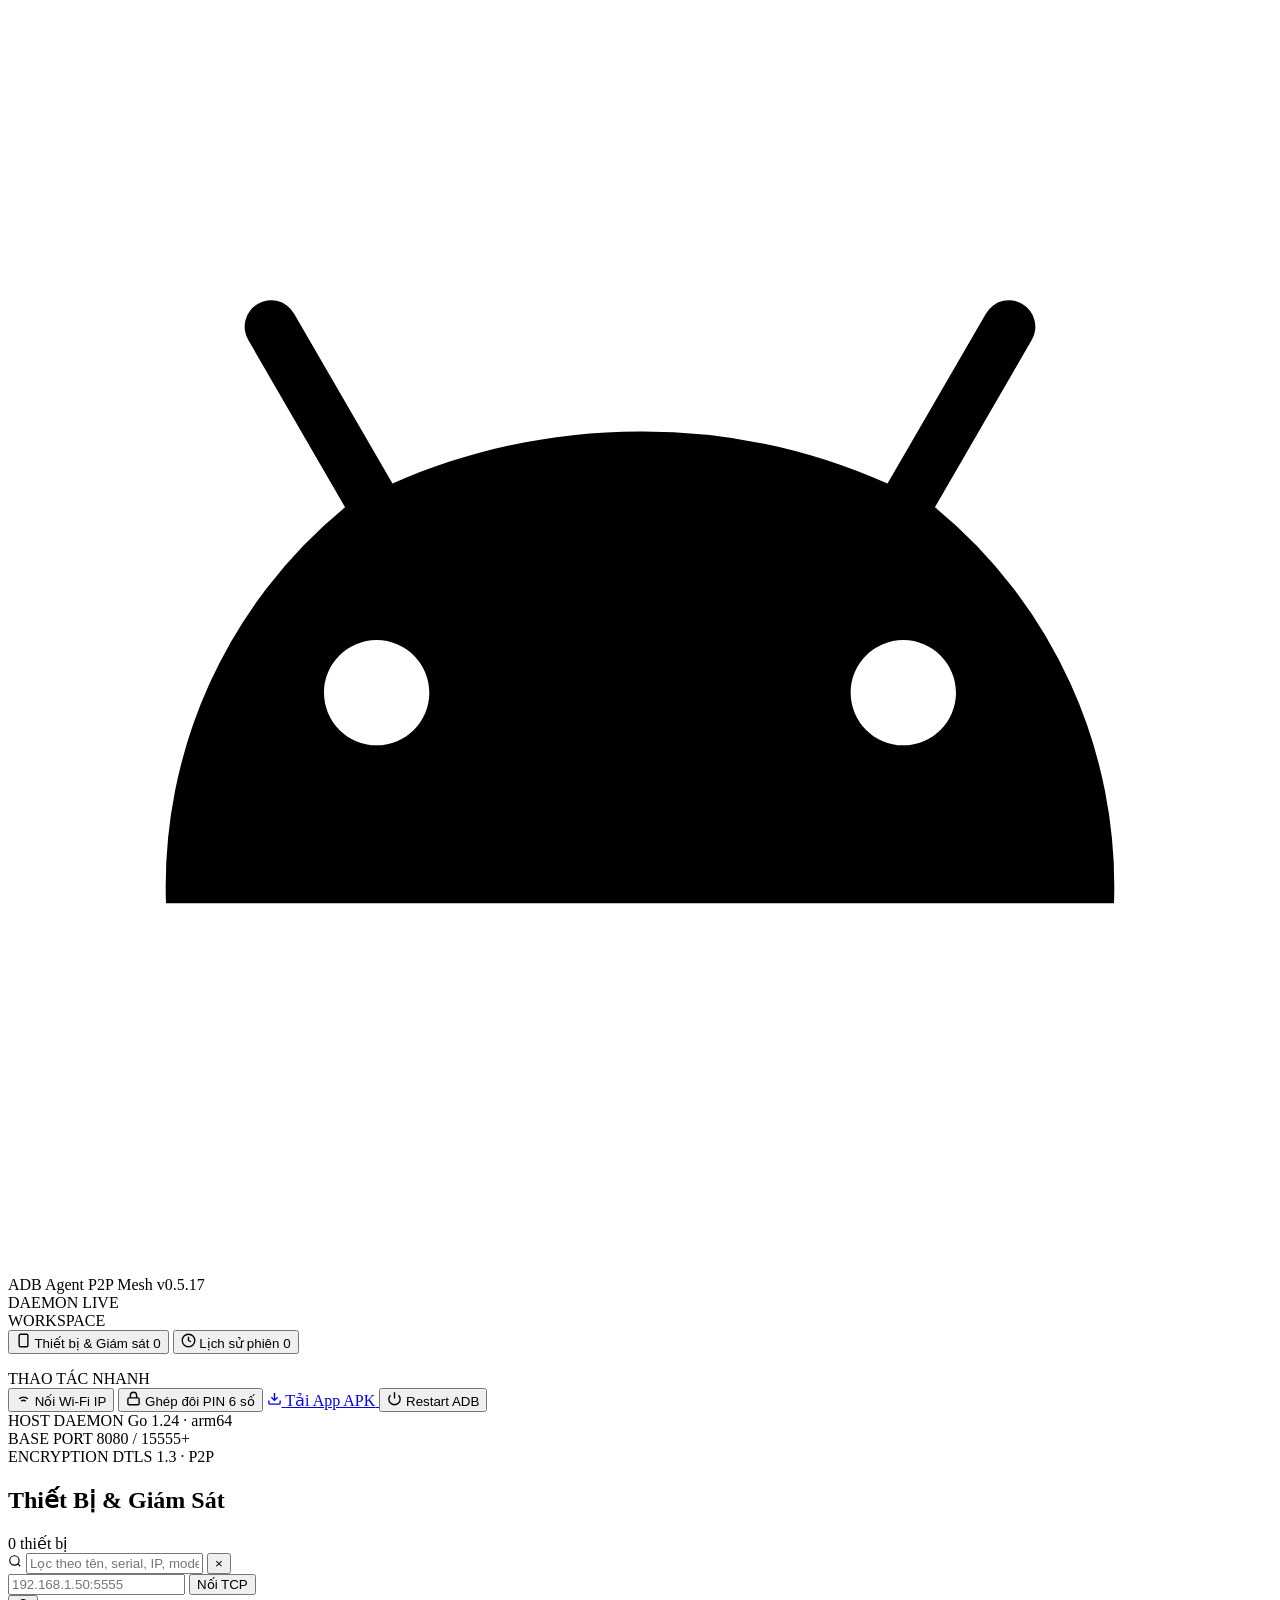
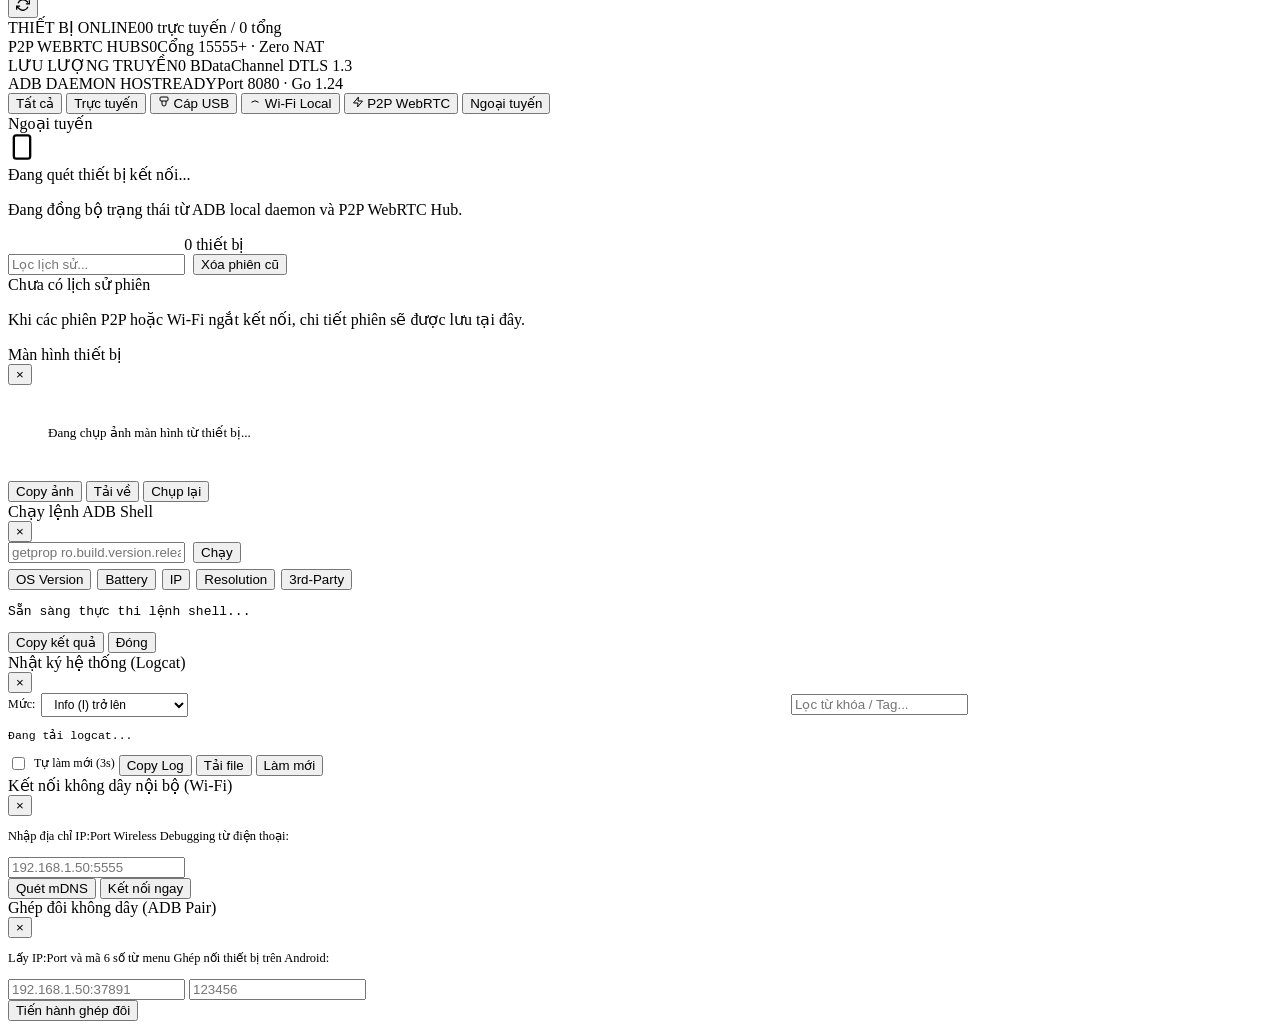
==== commit 32639f65: "fix(pairing): resolve system bottomsheet obscured by soft keyboard via top numpad prompt (v0.5.19)" ====
--- a/server/internal/controller/http/ui/index.html
+++ b/server/internal/controller/http/ui/index.html
@@ -3,1236 +3,186 @@
 <head>
 <meta charset="utf-8">
 <meta name="viewport" content="width=device-width, initial-scale=1, viewport-fit=cover">
-<title>ADB Device Manager - duinch.app</title>
+<title>ADB Device Manager · Developer Tool</title>
 <link rel="preconnect" href="https://fonts.googleapis.com">
 <link rel="preconnect" href="https://fonts.gstatic.com" crossorigin>
 <link href="https://fonts.googleapis.com/css2?family=Inter:wght@400;500;600;700&family=JetBrains+Mono:wght@400;500;600&display=swap" rel="stylesheet">
-<style>
-  :root {
-    --bg-base: #080c14;
-    --bg-subtle: #0f172a;
-    --card: #111a2e;
-    --card-hover: #16223b;
-    --card-border: rgba(255, 255, 255, 0.08);
-    --card-border-hover: rgba(56, 189, 248, 0.28);
-    --border: #1e293b;
-    --border-bright: #334155;
-    --primary: #38bdf8;
-    --primary-hover: #0ea5e9;
-    --primary-glow: rgba(56, 189, 248, 0.25);
-    --accent: #22c55e;
-    --accent-hover: #16a34a;
-    --accent-glow: rgba(34, 197, 94, 0.2);
-    --p2p: #8b5cf6;
-    --p2p-glow: rgba(139, 92, 246, 0.2);
-    --text: #f8fafc;
-    --text-muted: #94a3b8;
-    --text-faint: #64748b;
-    --danger: #ef4444;
-    --danger-hover: #dc2626;
-    --warning: #f59e0b;
-    --font-sans: 'Inter', -apple-system, BlinkMacSystemFont, 'Segoe UI', Roboto, sans-serif;
-    --font-mono: 'JetBrains Mono', SFMono-Regular, Menlo, Monaco, Consolas, monospace;
-    --radius-sm: 6px;
-    --radius-md: 10px;
-    --radius-lg: 14px;
-    --radius-xl: 18px;
-    --shadow-card: 0 4px 20px -2px rgba(0, 0, 0, 0.45), 0 0 0 1px var(--card-border);
-    --shadow-card-hover: 0 8px 30px -4px rgba(0, 0, 0, 0.6), 0 0 0 1px var(--card-border-hover);
-  }
-
-  * { box-sizing: border-box; margin: 0; padding: 0; }
-  
-  body {
-    font-family: var(--font-sans);
-    background: var(--bg-base);
-    background-image: 
-      radial-gradient(circle at 15% 10%, rgba(56, 189, 248, 0.04) 0%, transparent 40%),
-      radial-gradient(circle at 85% 20%, rgba(139, 92, 246, 0.04) 0%, transparent 40%);
-    background-attachment: fixed;
-    color: var(--text);
-    min-height: 100vh;
-    display: flex;
-    flex-direction: column;
-    overflow-x: hidden;
-    -webkit-font-smoothing: antialiased;
-  }
-  
-  /* Layout: Full Widescreen */
-  .app-shell {
-    width: 100%;
-    max-width: 1920px;
-    margin: 0 auto;
-    padding: 16px 24px 60px;
-    display: flex;
-    flex-direction: column;
-    gap: 16px;
-    flex: 1;
-  }
-
-  /* Top Command Header */
-  header.top-bar {
-    display: flex;
-    justify-content: space-between;
-    align-items: center;
-    flex-wrap: wrap;
-    gap: 16px;
-    padding: 14px 20px;
-    background: rgba(15, 23, 42, 0.78);
-    backdrop-filter: blur(20px);
-    -webkit-backdrop-filter: blur(20px);
-    border: 1px solid var(--border);
-    border-radius: var(--radius-xl);
-    box-shadow: 0 10px 30px -10px rgba(0, 0, 0, 0.5);
-    position: sticky;
-    top: 10px;
-    z-index: 100;
-  }
-  
-  .brand-group {
-    display: flex;
-    align-items: center;
-    gap: 14px;
-  }
-  
-  .brand-logo {
-    width: 42px;
-    height: 42px;
-    background: linear-gradient(135deg, #0284c7 0%, #38bdf8 100%);
-    border-radius: 12px;
-    display: flex;
-    align-items: center;
-    justify-content: center;
-    box-shadow: 0 0 16px var(--primary-glow);
-    flex-shrink: 0;
-  }
-  .brand-logo svg { width: 24px; height: 24px; fill: #ffffff; }
-  
-  .brand-text h1 {
-    font-size: 1.18rem;
-    font-weight: 700;
-    letter-spacing: -0.02em;
-    display: flex;
-    align-items: center;
-    gap: 10px;
-    line-height: 1.3;
-  }
-  
-  .brand-text p {
-    font-size: 0.78rem;
-    color: var(--text-muted);
-    font-weight: 400;
-    display: flex;
-    align-items: center;
-    gap: 6px;
-  }
-  
-  .status-pill {
-    display: inline-flex;
-    align-items: center;
-    gap: 6px;
-    padding: 2px 8px;
-    border-radius: 20px;
-    background: rgba(34, 197, 94, 0.12);
-    border: 1px solid rgba(34, 197, 94, 0.35);
-    font-size: 0.72rem;
-    font-weight: 600;
-    color: #4ade80;
-  }
-
-  .status-dot-live {
-    width: 7px;
-    height: 7px;
-    border-radius: 50%;
-    background: #22c55e;
-    box-shadow: 0 0 8px #22c55e;
-    display: inline-block;
-    animation: pulseLive 2s infinite ease-in-out;
-  }
-  @keyframes pulseLive {
-    0%, 100% { opacity: 1; transform: scale(1); }
-    50% { opacity: 0.45; transform: scale(0.85); }
-  }
-
-  .nav-actions {
-    display: flex;
-    align-items: center;
-    gap: 8px;
-    flex-wrap: wrap;
-  }
-
-  /* Core Button Component */
-  .btn {
-    display: inline-flex;
-    align-items: center;
-    justify-content: center;
-    gap: 7px;
-    padding: 8px 14px;
-    border-radius: var(--radius-md);
-    font-family: var(--font-sans);
-    font-size: 0.82rem;
-    font-weight: 500;
-    color: var(--text);
-    background: rgba(30, 41, 59, 0.85);
-    border: 1px solid var(--border);
-    cursor: pointer;
-    transition: all 0.18s cubic-bezier(0.16, 1, 0.3, 1);
-    text-decoration: none;
-    white-space: nowrap;
-    user-select: none;
-  }
-  .btn:hover {
-    background: rgba(51, 65, 85, 0.9);
-    border-color: var(--border-bright);
-    color: #fff;
-    transform: translateY(-1px);
-  }
-  .btn:active {
-    transform: translateY(0);
-  }
-  
-  .btn-primary {
-    background: linear-gradient(135deg, #0284c7 0%, #0ea5e9 100%);
-    border-color: #38bdf8;
-    color: #fff;
-    font-weight: 600;
-    box-shadow: 0 2px 10px -2px var(--primary-glow);
-  }
-  .btn-primary:hover {
-    background: linear-gradient(135deg, #0369a1 0%, #0284c7 100%);
-    border-color: #7dd3fc;
-    box-shadow: 0 4px 14px -2px var(--primary-glow);
-  }
-
-  .btn-accent {
-    background: rgba(34, 197, 94, 0.14);
-    border-color: rgba(34, 197, 94, 0.4);
-    color: #4ade80;
-    font-weight: 600;
-  }
-  .btn-accent:hover {
-    background: rgba(34, 197, 94, 0.22);
-    border-color: #4ade80;
-    color: #fff;
-  }
-
-  .btn-danger {
-    background: rgba(239, 68, 68, 0.12);
-    border-color: rgba(239, 68, 68, 0.35);
-    color: #f87171;
-  }
-  .btn-danger:hover {
-    background: rgba(239, 68, 68, 0.22);
-    border-color: #f87171;
-    color: #fff;
-  }
-
-  .btn-sm {
-    padding: 6px 11px;
-    font-size: 0.76rem;
-    border-radius: var(--radius-sm);
-  }
-
-  /* Segmented Main Navigation Tabs */
-  .main-nav-tabs {
-    display: inline-flex;
-    padding: 4px;
-    background: rgba(15, 23, 42, 0.85);
-    border: 1px solid var(--border);
-    border-radius: var(--radius-lg);
-    gap: 4px;
-    align-self: flex-start;
-  }
-  .main-tab-btn {
-    display: inline-flex;
-    align-items: center;
-    gap: 8px;
-    padding: 8px 16px;
-    border-radius: var(--radius-md);
-    background: transparent;
-    border: none;
-    color: var(--text-muted);
-    font-family: var(--font-sans);
-    font-size: 0.84rem;
-    font-weight: 500;
-    cursor: pointer;
-    transition: all 0.18s ease;
-  }
-  .main-tab-btn:hover {
-    color: var(--text);
-    background: rgba(255, 255, 255, 0.04);
-  }
-  .main-tab-btn.active {
-    background: var(--card);
-    color: #fff;
-    font-weight: 600;
-    box-shadow: 0 2px 8px rgba(0, 0, 0, 0.4);
-    border: 1px solid rgba(255, 255, 255, 0.1);
-  }
-  .tab-badge {
-    padding: 2px 7px;
-    border-radius: 12px;
-    font-size: 0.72rem;
-    font-weight: 600;
-    background: rgba(255, 255, 255, 0.08);
-    color: var(--text-muted);
-  }
-  .main-tab-btn.active .tab-badge {
-    background: rgba(56, 189, 248, 0.18);
-    color: var(--primary);
-  }
-
-  /* Tab Panes */
-  .tab-pane { display: none; flex-direction: column; gap: 16px; }
-  .tab-pane.active { display: flex; }
-
-  /* Telemetry Metrics Ribbon (Bento KPIs) */
-  .metrics-ribbon {
-    display: grid;
-    grid-template-columns: repeat(4, 1fr);
-    gap: 14px;
-  }
-  .metric-card {
-    background: var(--card);
-    border: 1px solid var(--card-border);
-    border-radius: var(--radius-lg);
-    padding: 16px 18px;
-    display: flex;
-    align-items: center;
-    gap: 14px;
-    box-shadow: var(--shadow-card);
-    transition: all 0.2s cubic-bezier(0.16, 1, 0.3, 1);
-    position: relative;
-    overflow: hidden;
-  }
-  .metric-card::before {
-    content: '';
-    position: absolute;
-    top: 0; left: 0; right: 0;
-    height: 2px;
-    background: transparent;
-    transition: background 0.2s ease;
-  }
-  .metric-card:hover {
-    transform: translateY(-2px);
-    border-color: var(--card-border-hover);
-    box-shadow: var(--shadow-card-hover);
-  }
-  .metric-card.card-blue::before { background: linear-gradient(90deg, #0284c7, #38bdf8); }
-  .metric-card.card-green::before { background: linear-gradient(90deg, #059669, #22c55e); }
-  .metric-card.card-purple::before { background: linear-gradient(90deg, #7c3aed, #a855f7); }
-  .metric-card.card-amber::before { background: linear-gradient(90deg, #d97706, #fbbf24); }
-
-  .metric-icon-wrap {
-    width: 44px;
-    height: 44px;
-    border-radius: 12px;
-    display: flex;
-    align-items: center;
-    justify-content: center;
-    flex-shrink: 0;
-  }
-  .icon-blue { background: rgba(56, 189, 248, 0.12); color: #38bdf8; }
-  .icon-green { background: rgba(34, 197, 94, 0.12); color: #4ade80; }
-  .icon-purple { background: rgba(168, 85, 247, 0.12); color: #c084fc; }
-  .icon-amber { background: rgba(251, 191, 36, 0.12); color: #fbbf24; }
-
-  .metric-info {
-    display: flex;
-    flex-direction: column;
-    min-width: 0;
-  }
-  .metric-label {
-    font-size: 0.72rem;
-    font-weight: 600;
-    letter-spacing: 0.04em;
-    text-transform: uppercase;
-    color: var(--text-muted);
-    margin-bottom: 2px;
-  }
-  .metric-value {
-    font-family: var(--font-mono);
-    font-size: 1.45rem;
-    font-weight: 700;
-    color: #fff;
-    line-height: 1.15;
-  }
-  .metric-sub {
-    font-size: 0.74rem;
-    color: var(--text-faint);
-    margin-top: 3px;
-    white-space: nowrap;
-    overflow: hidden;
-    text-overflow: ellipsis;
-  }
-
-  /* Control Deck & Filter Toolbar */
-  .controls-deck {
-    display: flex;
-    align-items: center;
-    justify-content: space-between;
-    flex-wrap: wrap;
-    gap: 12px;
-    padding: 12px 16px;
-    background: var(--card);
-    border: 1px solid var(--card-border);
-    border-radius: var(--radius-lg);
-    box-shadow: var(--shadow-card);
-  }
-
-  .filter-pills {
-    display: flex;
-    align-items: center;
-    gap: 6px;
-    flex-wrap: wrap;
-  }
-  .filter-pill {
-    display: inline-flex;
-    align-items: center;
-    gap: 6px;
-    padding: 6px 12px;
-    border-radius: var(--radius-md);
-    background: rgba(30, 41, 59, 0.6);
-    border: 1px solid transparent;
-    color: var(--text-muted);
-    font-size: 0.78rem;
-    font-weight: 500;
-    cursor: pointer;
-    transition: all 0.16s ease;
-  }
-  .filter-pill:hover {
-    background: rgba(51, 65, 85, 0.7);
-    color: #fff;
-  }
-  .filter-pill.active {
-    background: rgba(56, 189, 248, 0.16);
-    border-color: rgba(56, 189, 248, 0.4);
-    color: #7dd3fc;
-    font-weight: 600;
-  }
-  .filter-pill-dot {
-    width: 6px;
-    height: 6px;
-    border-radius: 50%;
-    display: inline-block;
-  }
-
-  .deck-actions-right {
-    display: flex;
-    align-items: center;
-    gap: 10px;
-    flex: 1;
-    justify-content: flex-end;
-    min-width: 280px;
-  }
-
-  .search-wrap {
-    position: relative;
-    flex: 1;
-    max-width: 380px;
-  }
-  .search-icon {
-    position: absolute;
-    left: 11px;
-    top: 50%;
-    transform: translateY(-50%);
-    color: var(--text-faint);
-    pointer-events: none;
-  }
-  .search-input {
-    width: 100%;
-    padding: 7px 32px 7px 34px;
-    background: rgba(15, 23, 42, 0.8);
-    border: 1px solid var(--border);
-    border-radius: var(--radius-md);
-    color: #fff;
-    font-family: var(--font-sans);
-    font-size: 0.8rem;
-    outline: none;
-    transition: all 0.18s ease;
-  }
-  .search-input:focus {
-    border-color: var(--primary);
-    box-shadow: 0 0 0 2px var(--primary-glow);
-    background: rgba(15, 23, 42, 1);
-  }
-  .search-clear {
-    position: absolute;
-    right: 8px;
-    top: 50%;
-    transform: translateY(-50%);
-    background: none;
-    border: none;
-    color: var(--text-faint);
-    cursor: pointer;
-    font-size: 0.9rem;
-    padding: 2px 4px;
-    display: none;
-  }
-  .search-clear:hover { color: #fff; }
-
-  .quick-connect-wrap {
-    display: flex;
-    align-items: center;
-    gap: 6px;
-  }
-  .quick-connect-input {
-    width: 170px;
-    padding: 7px 11px;
-    background: rgba(15, 23, 42, 0.8);
-    border: 1px solid var(--border);
-    border-radius: var(--radius-md);
-    color: #fff;
-    font-family: var(--font-mono);
-    font-size: 0.78rem;
-    outline: none;
-    transition: all 0.18s ease;
-  }
-  .quick-connect-input:focus {
-    border-color: var(--primary);
-    box-shadow: 0 0 0 2px var(--primary-glow);
-  }
-
-  /* Device Grid */
-  .device-grid {
-    display: grid;
-    grid-template-columns: repeat(auto-fill, minmax(420px, 1fr));
-    gap: 16px;
-  }
-
-  .device-card {
-    background: var(--card);
-    border: 1px solid var(--card-border);
-    border-radius: var(--radius-xl);
-    padding: 18px;
-    display: flex;
-    flex-direction: column;
-    gap: 14px;
-    box-shadow: var(--shadow-card);
-    transition: all 0.22s cubic-bezier(0.16, 1, 0.3, 1);
-    position: relative;
-  }
-  .device-card:hover {
-    border-color: var(--card-border-hover);
-    box-shadow: var(--shadow-card-hover);
-    transform: translateY(-2px);
-  }
-  .device-card.offline {
-    opacity: 0.72;
-    filter: grayscale(20%);
-  }
-  .device-card.offline:hover {
-    opacity: 0.95;
-    filter: grayscale(0%);
-  }
-
-  .dev-header {
-    display: flex;
-    justify-content: space-between;
-    align-items: flex-start;
-    gap: 12px;
-  }
-  
-  .dev-title-box {
-    display: flex;
-    align-items: center;
-    gap: 12px;
-    min-width: 0;
-  }
-  .dev-avatar {
-    width: 44px;
-    height: 44px;
-    border-radius: 12px;
-    background: rgba(30, 41, 59, 0.85);
-    border: 1px solid rgba(255, 255, 255, 0.08);
-    display: flex;
-    align-items: center;
-    justify-content: center;
-    flex-shrink: 0;
-  }
-  .dev-avatar svg { width: 22px; height: 22px; }
-
-  .dev-name {
-    font-size: 1.02rem;
-    font-weight: 700;
-    color: #fff;
-    white-space: nowrap;
-    overflow: hidden;
-    text-overflow: ellipsis;
-    letter-spacing: -0.01em;
-  }
-  
-  .dev-serial-row {
-    display: flex;
-    align-items: center;
-    gap: 6px;
-    margin-top: 3px;
-  }
-  .dev-serial {
-    font-family: var(--font-mono);
-    font-size: 0.74rem;
-    color: var(--text-muted);
-  }
-  
-  .copy-chip {
-    background: rgba(255, 255, 255, 0.06);
-    border: 1px solid rgba(255, 255, 255, 0.08);
-    border-radius: 4px;
-    padding: 1px 5px;
-    font-size: 0.68rem;
-    color: var(--text-faint);
-    cursor: pointer;
-    transition: all 0.15s ease;
-    display: inline-flex;
-    align-items: center;
-    gap: 3px;
-  }
-  .copy-chip:hover {
-    background: rgba(56, 189, 248, 0.15);
-    color: var(--primary);
-    border-color: rgba(56, 189, 248, 0.3);
-  }
-
-  .dev-badges-stack {
-    display: flex;
-    flex-direction: column;
-    align-items: flex-end;
-    gap: 5px;
-    flex-shrink: 0;
-  }
-
-  .badge {
-    display: inline-flex;
-    align-items: center;
-    gap: 5px;
-    padding: 3px 9px;
-    border-radius: 14px;
-    font-size: 0.7rem;
-    font-weight: 600;
-    letter-spacing: 0.02em;
-    text-transform: uppercase;
-  }
-  .badge-online {
-    background: rgba(34, 197, 94, 0.14);
-    color: #4ade80;
-    border: 1px solid rgba(34, 197, 94, 0.4);
-  }
-  .badge-unauth {
-    background: rgba(245, 158, 11, 0.14);
-    color: #fbbf24;
-    border: 1px solid rgba(245, 158, 11, 0.4);
-  }
-  .badge-offline {
-    background: rgba(148, 163, 184, 0.12);
-    color: #94a3b8;
-    border: 1px solid rgba(148, 163, 184, 0.25);
-  }
-  .badge-p2p {
-    background: linear-gradient(135deg, rgba(139, 92, 246, 0.18) 0%, rgba(56, 189, 248, 0.18) 100%);
-    color: #c084fc;
-    border: 1px solid rgba(168, 85, 247, 0.38);
-    font-weight: 700;
-  }
-  .badge-wifi {
-    background: rgba(16, 185, 129, 0.14);
-    color: #34d399;
-    border: 1px solid rgba(52, 211, 153, 0.35);
-  }
-  .badge-usb {
-    background: rgba(99, 102, 241, 0.14);
-    color: #a5b4fc;
-    border: 1px solid rgba(165, 180, 252, 0.35);
-  }
-
-  /* Specs Grid Bento */
-  .dev-specs {
-    display: grid;
-    grid-template-columns: repeat(4, 1fr);
-    gap: 8px;
-    padding: 10px 12px;
-    background: rgba(15, 23, 42, 0.65);
-    border: 1px solid rgba(255, 255, 255, 0.05);
-    border-radius: var(--radius-md);
-  }
-  .spec-item {
-    display: flex;
-    flex-direction: column;
-    min-width: 0;
-  }
-  .spec-label {
-    font-size: 0.66rem;
-    font-weight: 600;
-    text-transform: uppercase;
-    color: var(--text-faint);
-    margin-bottom: 2px;
-  }
-  .spec-val {
-    font-size: 0.78rem;
-    font-weight: 500;
-    color: #e2e8f0;
-    white-space: nowrap;
-    overflow: hidden;
-    text-overflow: ellipsis;
-  }
-  .tabular-mono { font-family: var(--font-mono); }
-
-  /* Live Command Feed Box */
-  .cmd-feed-box {
-    background: rgba(10, 15, 26, 0.8);
-    border: 1px solid rgba(255, 255, 255, 0.06);
-    border-radius: var(--radius-md);
-    padding: 10px 12px;
-    display: flex;
-    flex-direction: column;
-    gap: 8px;
-  }
-  .cmd-feed-header {
-    display: flex;
-    justify-content: space-between;
-    align-items: center;
-    font-size: 0.72rem;
-    font-weight: 600;
-    color: var(--text-muted);
-  }
-  .cmd-feed-indicator {
-    display: inline-flex;
-    align-items: center;
-    gap: 5px;
-    font-size: 0.68rem;
-    color: #34d399;
-  }
-  .cmd-list {
-    display: flex;
-    flex-direction: column;
-    gap: 6px;
-    max-height: 140px;
-    overflow-y: auto;
-    scrollbar-width: thin;
-    scrollbar-color: var(--border) transparent;
-  }
-  .cmd-item {
-    display: flex;
-    flex-direction: column;
-    padding: 5px 8px;
-    background: rgba(30, 41, 59, 0.5);
-    border: 1px solid rgba(255, 255, 255, 0.04);
-    border-radius: var(--radius-sm);
-    font-family: var(--font-mono);
-    font-size: 0.72rem;
-  }
-  .cmd-item-row {
-    display: flex;
-    align-items: center;
-    justify-content: space-between;
-    gap: 6px;
-  }
-  .cmd-badge {
-    padding: 1px 5px;
-    border-radius: 4px;
-    font-size: 0.62rem;
-    font-weight: 700;
-  }
-  .cmd-badge-shell { background: rgba(56, 189, 248, 0.18); color: #7dd3fc; }
-  .cmd-badge-screencap { background: rgba(168, 85, 247, 0.18); color: #d8b4fe; }
-  .cmd-badge-probe { background: rgba(34, 197, 94, 0.18); color: #86efac; }
-  .cmd-badge-connect { background: rgba(251, 191, 36, 0.18); color: #fde047; }
-  .cmd-str {
-    flex: 1;
-    white-space: nowrap;
-    overflow: hidden;
-    text-overflow: ellipsis;
-    color: #cbd5e1;
-  }
-  .cmd-meta { color: var(--text-faint); font-size: 0.66rem; }
-  .cmd-output-toggle {
-    background: none;
-    border: none;
-    color: var(--primary);
-    cursor: pointer;
-    font-size: 0.66rem;
-    text-decoration: underline;
-  }
-  .cmd-output-drawer {
-    display: none;
-    margin-top: 4px;
-    padding: 6px;
-    background: #000;
-    border-radius: 4px;
-    color: #a7f3d0;
-    font-size: 0.7rem;
-    white-space: pre-wrap;
-    word-break: break-all;
-    max-height: 120px;
-    overflow-y: auto;
-  }
-
-  /* Card Action Toolbar */
-  .dev-actions {
-    display: flex;
-    flex-wrap: wrap;
-    gap: 6px;
-    margin-top: auto;
-  }
-  .dev-actions .btn {
-    flex: 1;
-    min-width: 80px;
-    padding: 7px 10px;
-    font-size: 0.74rem;
-  }
-
-  /* Polished Empty State */
-  .empty-state-box {
-    grid-column: 1 / -1;
-    text-align: center;
-    padding: 56px 24px;
-    background: var(--card);
-    border: 1px dashed rgba(255, 255, 255, 0.12);
-    border-radius: var(--radius-xl);
-    display: flex;
-    flex-direction: column;
-    align-items: center;
-    gap: 14px;
-    box-shadow: var(--shadow-card);
-  }
-  .empty-state-illustration {
-    width: 64px;
-    height: 64px;
-    border-radius: 20px;
-    background: rgba(56, 189, 248, 0.08);
-    border: 1px solid rgba(56, 189, 248, 0.2);
-    display: flex;
-    align-items: center;
-    justify-content: center;
-    color: var(--primary);
-    margin-bottom: 4px;
-  }
-  .empty-state-title {
-    font-size: 1.12rem;
-    font-weight: 700;
-    color: #fff;
-  }
-  .empty-state-desc {
-    color: var(--text-muted);
-    font-size: 0.84rem;
-    max-width: 460px;
-    line-height: 1.5;
-  }
-  .empty-state-actions {
-    display: flex;
-    align-items: center;
-    gap: 10px;
-    margin-top: 8px;
-    flex-wrap: wrap;
-    justify-content: center;
-  }
-
-  /* History Groups */
-  .history-groups-grid {
-    display: flex;
-    flex-direction: column;
-    gap: 12px;
-  }
-  .history-group-card {
-    background: var(--card);
-    border: 1px solid var(--card-border);
-    border-radius: var(--radius-lg);
-    box-shadow: var(--shadow-card);
-    overflow: hidden;
-  }
-  .history-group-header {
-    display: flex;
-    justify-content: space-between;
-    align-items: center;
-    padding: 14px 18px;
-    cursor: pointer;
-    user-select: none;
-    transition: background 0.15s ease;
-  }
-  .history-group-header:hover { background: rgba(255, 255, 255, 0.03); }
-  .history-group-content {
-    display: none;
-    padding: 0 18px 16px;
-    border-top: 1px solid rgba(255, 255, 255, 0.05);
-  }
-  .history-group-card.open .history-group-content { display: block; }
-  .history-group-card.open .chevron-icon { transform: rotate(180deg); }
-  .chevron-icon { transition: transform 0.2s ease; }
-
-  /* Modals */
-  .modal {
-    position: fixed;
-    top: 0; left: 0; right: 0; bottom: 0;
-    background: rgba(4, 7, 13, 0.75);
-    backdrop-filter: blur(12px);
-    -webkit-backdrop-filter: blur(12px);
-    display: none;
-    align-items: center;
-    justify-content: center;
-    z-index: 1000;
-    padding: 16px;
-    opacity: 0;
-    transition: opacity 0.2s ease;
-  }
-  .modal.active {
-    display: flex;
-    opacity: 1;
-  }
-  .modal-box {
-    background: #0f172a;
-    border: 1px solid rgba(255, 255, 255, 0.12);
-    border-radius: var(--radius-xl);
-    width: 100%;
-    max-width: 580px;
-    box-shadow: 0 20px 50px -10px rgba(0, 0, 0, 0.7);
-    overflow: hidden;
-    display: flex;
-    flex-direction: column;
-    animation: modalPop 0.22s cubic-bezier(0.16, 1, 0.3, 1);
-  }
-  @keyframes modalPop {
-    from { opacity: 0; transform: scale(0.96) translateY(8px); }
-    to { opacity: 1; transform: scale(1) translateY(0); }
-  }
-  .modal-head {
-    display: flex;
-    justify-content: space-between;
-    align-items: center;
-    padding: 14px 20px;
-    border-bottom: 1px solid var(--border);
-    background: rgba(30, 41, 59, 0.4);
-  }
-  .modal-title {
-    font-size: 0.96rem;
-    font-weight: 700;
-    color: #fff;
-    display: flex;
-    align-items: center;
-    gap: 8px;
-  }
-  .modal-close {
-    background: none;
-    border: none;
-    color: var(--text-muted);
-    font-size: 1.25rem;
-    cursor: pointer;
-    line-height: 1;
-    padding: 4px;
-    border-radius: 6px;
-    display: flex;
-    align-items: center;
-    justify-content: center;
-  }
-  .modal-close:hover { color: #fff; background: rgba(255, 255, 255, 0.08); }
-  .modal-body {
-    padding: 20px;
-    display: flex;
-    flex-direction: column;
-    gap: 14px;
-    max-height: 80vh;
-    overflow-y: auto;
-  }
-  .modal-foot {
-    display: flex;
-    justify-content: flex-end;
-    gap: 8px;
-    padding: 12px 20px;
-    border-top: 1px solid var(--border);
-    background: rgba(30, 41, 59, 0.3);
-  }
-
-  .form-group {
-    display: flex;
-    flex-direction: column;
-    gap: 6px;
-  }
-  .form-label {
-    font-size: 0.76rem;
-    font-weight: 600;
-    color: var(--text-muted);
-    text-transform: uppercase;
-    letter-spacing: 0.02em;
-  }
-  .form-input {
-    width: 100%;
-    padding: 9px 12px;
-    background: rgba(15, 23, 42, 0.9);
-    border: 1px solid var(--border);
-    border-radius: var(--radius-md);
-    color: #fff;
-    font-family: var(--font-sans);
-    font-size: 0.85rem;
-    outline: none;
-    transition: all 0.16s ease;
-  }
-  .form-input:focus {
-    border-color: var(--primary);
-    box-shadow: 0 0 0 2px var(--primary-glow);
-  }
-  .form-input.font-mono { font-family: var(--font-mono); }
-
-  .term-output {
-    background: #030712;
-    border: 1px solid var(--border);
-    border-radius: var(--radius-md);
-    padding: 12px;
-    font-family: var(--font-mono);
-    font-size: 0.78rem;
-    line-height: 1.5;
-    color: #38bdf8;
-    max-height: 380px;
-    overflow-y: auto;
-    white-space: pre-wrap;
-    word-break: break-all;
-  }
-
-  .screen-img {
-    max-width: 100%;
-    max-height: 70vh;
-    object-fit: contain;
-    border-radius: var(--radius-md);
-    box-shadow: 0 8px 30px rgba(0, 0, 0, 0.6);
-    background: #000;
-    align-self: center;
-  }
-
-  /* Responsive Breakpoints */
-  @media (max-width: 1024px) {
-    .metrics-ribbon { grid-template-columns: repeat(2, 1fr); }
-    .device-grid { grid-template-columns: 1fr; }
-  }
-
-  @media (max-width: 768px) {
-    .app-shell { padding: 12px 14px 40px; }
-    header.top-bar { padding: 12px 14px; gap: 12px; }
-    .metrics-ribbon { grid-template-columns: 1fr 1fr; gap: 10px; }
-    .metric-card { padding: 12px 14px; }
-    .controls-deck { flex-direction: column; align-items: stretch; }
-    .deck-actions-right { width: 100%; justify-content: space-between; }
-    .search-wrap { max-width: 100%; }
-    .quick-connect-input { width: 100%; }
-    .quick-connect-wrap { flex: 1; }
-    .main-nav-tabs { width: 100%; }
-    .main-tab-btn { flex: 1; justify-content: center; }
-  }
-
-  @media (max-width: 480px) {
-    .metrics-ribbon { grid-template-columns: 1fr; }
-    .dev-specs { grid-template-columns: repeat(2, 1fr); }
-    .dev-actions .btn { min-width: calc(50% - 3px); }
-  }
-</style>
+<link rel="stylesheet" href="/ui/layout.css">
+<link rel="stylesheet" href="/ui/components.css">
 </head>
 <body>
 
-<div class="app-shell">
-  <!-- Top Command Bar -->
-  <header class="top-bar">
-    <div class="brand-group">
-      <div class="brand-logo" title="ADB Device Manager Engine">
-        <svg viewBox="0 0 24 24"><path d="M17.6 9.48l1.84-3.18a.5.5 0 0 0-.18-.68.5.5 0 0 0-.69.18l-1.87 3.23a11.4 11.4 0 0 0-4.7-.99c-1.68 0-3.28.36-4.7.99L5.43 5.8a.5.5 0 0 0-.69-.18.5.5 0 0 0-.18.68l1.84 3.18A9.3 9.3 0 0 0 3 17h18a9.3 9.3 0 0 0-3.4-7.52zM7 14c-.55 0-1-.45-1-1s.45-1 1-1 1 .45 1 1-.45 1-1 1zm10 0c-.55 0-1-.45-1-1s.45-1 1-1 1 .45 1 1-.45 1-1 1z"/></svg>
-      </div>
-      <div class="brand-text">
-        <h1>
-          ADB Device Manager 
-          <span class="status-pill">
-            <span class="status-dot-live"></span>
-            P2P WebRTC Hub
-          </span>
-        </h1>
-        <p>Quản lý & Giám sát thiết bị Android qua USB, Wi-Fi Local & WebRTC DataChannel (Zero Port Forwarding)</p>
-      </div>
-    </div>
-    
-    <div class="nav-actions">
-      <a class="btn" href="/download/adb-agent.apk" style="border-color:#38bdf8; color:#38bdf8;" title="Tải file cài đặt APK cho điện thoại Android">
+<div class="tool-app">
+  <!-- Left Tool Sidebar (Docker Desktop / Linear style) -->
+  <aside class="tool-sidebar">
+    <div class="sidebar-header">
+      <div class="sidebar-brand">
+        <div class="brand-badge">
+          <svg viewBox="0 0 24 24"><path d="M17.6 9.48l1.84-3.18a.5.5 0 0 0-.18-.68.5.5 0 0 0-.69.18l-1.87 3.23a11.4 11.4 0 0 0-4.7-.99c-1.68 0-3.28.36-4.7.99L5.43 5.8a.5.5 0 0 0-.69-.18.5.5 0 0 0-.18.68l1.84 3.18A9.3 9.3 0 0 0 3 17h18a9.3 9.3 0 0 0-3.4-7.52zM7 14c-.55 0-1-.45-1-1s.45-1 1-1 1 .45 1 1-.45 1-1 1zm10 0c-.55 0-1-.45-1-1s.45-1 1-1 1 .45 1 1-.45 1-1 1z"/></svg>
+        </div>
+        <div class="brand-title-wrap">
+          <span class="brand-title">ADB Agent</span>
+          <span class="brand-env">P2P Mesh v0.5.17</span>
+        </div>
+      </div>
+      <div class="sidebar-status-tag">
+        <span class="live-dot"></span>
+        <span>DAEMON LIVE</span>
+      </div>
+    </div>
+
+    <!-- Navigation Menu -->
+    <nav class="sidebar-nav">
+      <div class="nav-section-label">WORKSPACE</div>
+      <button class="nav-item active" id="tabBtnDevices" onclick="switchMainTab('devices')">
+        <svg width="15" height="15" viewBox="0 0 24 24" fill="none" stroke="currentColor" stroke-width="2.2"><rect x="5" y="2" width="14" height="20" rx="2" ry="2"/></svg>
+        <span>Thiết bị & Giám sát</span>
+        <span id="tabDeviceCountBadge" class="nav-badge">0</span>
+      </button>
+      <button class="nav-item" id="tabBtnHistory" onclick="switchMainTab('history')">
+        <svg width="15" height="15" viewBox="0 0 24 24" fill="none" stroke="currentColor" stroke-width="2.2"><circle cx="12" cy="12" r="10"/><polyline points="12 6 12 12 16 14"/></svg>
+        <span>Lịch sử phiên</span>
+        <span id="tabHistoryCountBadge" class="nav-badge">0</span>
+      </button>
+
+      <div class="nav-section-label" style="margin-top:16px;">THAO TÁC NHANH</div>
+      <button class="nav-item" onclick="openConnectModal()">
+        <svg width="15" height="15" viewBox="0 0 24 24" fill="none" stroke="currentColor" stroke-width="2.2"><path d="M5 12.55a11 11 0 0 1 14.08 0"/><path d="M8.53 16.11a6 6 0 0 1 6.95 0"/></svg>
+        <span>Nối Wi-Fi IP</span>
+      </button>
+      <button class="nav-item" onclick="openPairModal()">
+        <svg width="15" height="15" viewBox="0 0 24 24" fill="none" stroke="currentColor" stroke-width="2.2"><rect x="3" y="11" width="18" height="11" rx="2"/><path d="M7 11V7a5 5 0 0 1 10 0v4"/></svg>
+        <span>Ghép đôi PIN 6 số</span>
+      </button>
+      <a class="nav-item" href="/download/adb-agent.apk" target="_blank">
         <svg width="15" height="15" viewBox="0 0 24 24" fill="none" stroke="currentColor" stroke-width="2.2"><path d="M21 15v4a2 2 0 0 1-2 2H5a2 2 0 0 1-2-2v-4"/><polyline points="7 10 12 15 17 10"/><line x1="12" y1="15" x2="12" y2="3"/></svg>
-        <span>Tải App (.apk)</span>
+        <span>Tải App APK</span>
       </a>
-      
-      <button class="btn btn-primary" onclick="loadDevices()" title="Làm mới danh sách thiết bị và telemetry">
-        <svg id="refreshSpinIcon" width="15" height="15" viewBox="0 0 24 24" fill="none" stroke="currentColor" stroke-width="2.3"><path d="M23 4v6h-6M1 20v-6h6M3.51 9a9 9 0 0 1 14.85-3.36L23 10M1 14l4.64 4.36A9 9 0 0 0 20.49 15"/></svg>
-        <span>Làm mới</span>
-      </button>
-
-      <button class="btn btn-accent" onclick="openConnectModal()" title="Kết nối trực tiếp tới IP:Port Wireless Debugging">
-        <svg width="15" height="15" viewBox="0 0 24 24" fill="none" stroke="currentColor" stroke-width="2.2"><path d="M5 12.55a11 11 0 0 1 14.08 0"/><path d="M1.42 9a16 16 0 0 1 21.16 0"/><path d="M8.53 16.11a6 6 0 0 1 6.95 0"/><line x1="12" y1="20" x2="12.01" y2="20"/></svg>
-        <span>+ Nối Wi-Fi</span>
-      </button>
-
-      <button class="btn" onclick="openPairModal()" title="Ghép đôi thiết bị không dây qua mã PIN 6 số">
-        <svg width="15" height="15" viewBox="0 0 24 24" fill="none" stroke="currentColor" stroke-width="2.2"><rect x="3" y="11" width="18" height="11" rx="2" ry="2"/><path d="M7 11V7a5 5 0 0 1 10 0v4"/></svg>
-        <span>+ Ghép đôi</span>
-      </button>
-
-      <button class="btn btn-danger" onclick="restartServer()" title="Khởi động lại tiến trình adb server máy chủ">
+      <button class="nav-item text-danger" onclick="restartServer()">
         <svg width="15" height="15" viewBox="0 0 24 24" fill="none" stroke="currentColor" stroke-width="2.2"><path d="M18.36 6.64a9 9 0 1 1-12.73 0"/><line x1="12" y1="2" x2="12" y2="12"/></svg>
         <span>Restart ADB</span>
       </button>
-    </div>
-  </header>
-
-  <!-- Segmented View Tabs -->
-  <nav class="main-nav-tabs">
-    <button class="main-tab-btn active" id="tabBtnDevices" onclick="switchMainTab('devices')">
-      <svg width="16" height="16" viewBox="0 0 24 24" fill="none" stroke="currentColor" stroke-width="2.2"><rect x="5" y="2" width="14" height="20" rx="2" ry="2"/><line x1="12" y1="18" x2="12.01" y2="18"/></svg>
-      <span>Thiết Bị & Giám Sát</span>
-      <span id="tabDeviceCountBadge" class="tab-badge">0</span>
-    </button>
-    <button class="main-tab-btn" id="tabBtnHistory" onclick="switchMainTab('history')">
-      <svg width="16" height="16" viewBox="0 0 24 24" fill="none" stroke="currentColor" stroke-width="2.2"><circle cx="12" cy="12" r="10"/><polyline points="12 6 12 12 16 14"/></svg>
-      <span>Lịch Sử Hoạt Động</span>
-      <span id="tabHistoryCountBadge" class="tab-badge">0</span>
-    </button>
-  </nav>
-
-  <!-- TAB 1: THIẾT BỊ & GIÁM SÁT -->
-  <div id="tabContentDevices" class="tab-pane active">
-    <!-- Telemetry Metrics Ribbon (Bento KPIs) -->
-    <div class="metrics-ribbon">
-      <div class="metric-card card-blue">
-        <div class="metric-icon-wrap icon-blue">
-          <svg width="22" height="22" viewBox="0 0 24 24" fill="none" stroke="currentColor" stroke-width="2.2"><rect x="5" y="2" width="14" height="20" rx="2" ry="2"/><line x1="12" y1="18" x2="12.01" y2="18"/></svg>
-        </div>
-        <div class="metric-info">
-          <span class="metric-label">Tổng Thiết Bị</span>
-          <span class="metric-value" id="metricTotalDevices">0</span>
-          <span class="metric-sub" id="metricOnlineRatio">0 trực tuyến / 0 thiết bị</span>
-        </div>
-      </div>
-
-      <div class="metric-card card-green">
-        <div class="metric-icon-wrap icon-green">
-          <svg width="22" height="22" viewBox="0 0 24 24" fill="none" stroke="currentColor" stroke-width="2.2"><path d="M12 22s8-4 8-10V5l-8-3-8 3v7c0 6 8 10 8 10z"/></svg>
-        </div>
-        <div class="metric-info">
-          <span class="metric-label">P2P WebRTC Hub</span>
-          <span class="metric-value" id="metricActiveTunnels">0</span>
-          <span class="metric-sub" id="metricTunnelPorts">Cổng 15555+ • Zero NAT</span>
-        </div>
-      </div>
-
-      <div class="metric-card card-purple">
-        <div class="metric-icon-wrap icon-purple">
-          <svg width="22" height="22" viewBox="0 0 24 24" fill="none" stroke="currentColor" stroke-width="2.2"><circle cx="12" cy="12" r="10"/><line x1="2" y1="12" x2="22" y2="12"/><path d="M12 2a15.3 15.3 0 0 1 4 10 15.3 15.3 0 0 1-4 10 15.3 15.3 0 0 1-4-10 15.3 15.3 0 0 1 4-10z"/></svg>
-        </div>
-        <div class="metric-info">
-          <span class="metric-label">Lưu Lượng Bridged</span>
-          <span class="metric-value" id="metricBridgedBytes">0 B</span>
-          <span class="metric-sub">DataChannel DTLS 1.3</span>
-        </div>
-      </div>
-
-      <div class="metric-card card-amber">
-        <div class="metric-icon-wrap icon-amber">
-          <svg width="22" height="22" viewBox="0 0 24 24" fill="none" stroke="currentColor" stroke-width="2.2"><rect x="2" y="2" width="20" height="8" rx="2" ry="2"/><rect x="2" y="14" width="20" height="8" rx="2" ry="2"/><line x1="6" y1="6" x2="6.01" y2="6"/><line x1="6" y1="18" x2="6.01" y2="18"/></svg>
-        </div>
-        <div class="metric-info">
-          <span class="metric-label">Host Daemon</span>
-          <span class="metric-value">Go 1.24</span>
-          <span class="metric-sub" id="metricServerRuntime">Port 8080 • ARM64 macOS</span>
-        </div>
-      </div>
-    </div>
-
-    <!-- Controls & Connect Deck -->
-    <div class="controls-deck">
-      <div class="filter-pills">
-        <button class="filter-pill active" onclick="setFilter('all', this)">
-          <span>Tất cả</span>
+    </nav>
+
+    <!-- Sidebar Footer Telemetry -->
+    <div class="sidebar-footer">
+      <div class="host-meta-row">
+        <span>HOST DAEMON</span>
+        <span class="host-meta-val">Go 1.24 · arm64</span>
+      </div>
+      <div class="host-meta-row">
+        <span>BASE PORT</span>
+        <span class="host-meta-val">8080 / 15555+</span>
+      </div>
+      <div class="host-meta-row">
+        <span>ENCRYPTION</span>
+        <span class="host-meta-val text-accent">DTLS 1.3 · P2P</span>
+      </div>
+    </div>
+  </aside>
+
+  <!-- Main Tool Stage -->
+  <main class="tool-stage">
+    <!-- Top Command Strip -->
+    <header class="tool-topbar">
+      <div class="topbar-left">
+        <h2 class="topbar-title" id="stageTitle">Thiết Bị & Giám Sát</h2>
+        <span class="topbar-pill" id="stagePill">0 thiết bị</span>
+      </div>
+
+      <div class="topbar-center">
+        <div class="tool-search-wrap">
+          <svg class="search-icon" width="14" height="14" viewBox="0 0 24 24" fill="none" stroke="currentColor" stroke-width="2"><circle cx="11" cy="11" r="8"/><line x1="21" y1="21" x2="16.65" y2="16.65"/></svg>
+          <input type="text" id="searchInput" class="tool-search-input" placeholder="Lọc theo tên, serial, IP, model... (/)" oninput="filterDeviceCards()">
+          <button id="searchClearBtn" class="search-clear" onclick="clearSearch()">&times;</button>
+        </div>
+      </div>
+
+      <div class="topbar-right">
+        <div class="quick-tcp-connect">
+          <input type="text" id="remoteAddr" class="tcp-input" placeholder="192.168.1.50:5555">
+          <button class="btn btn-primary btn-sm" onclick="connectRemote()">Nối TCP</button>
+        </div>
+
+        <button class="btn btn-icon" onclick="loadDevices()" title="Làm mới (R)">
+          <svg id="refreshSpinIcon" width="14" height="14" viewBox="0 0 24 24" fill="none" stroke="currentColor" stroke-width="2.3"><path d="M23 4v6h-6M1 20v-6h6M3.51 9a9 9 0 0 1 14.85-3.36L23 10M1 14l4.64 4.36A9 9 0 0 0 20.49 15"/></svg>
         </button>
-        <button class="filter-pill" onclick="setFilter('online', this)">
-          <span class="filter-pill-dot" style="background:#22c55e;"></span>
-          <span>Trực tuyến</span>
-        </button>
-        <button class="filter-pill" onclick="setFilter('usb', this)">
-          <svg width="13" height="13" viewBox="0 0 24 24" fill="none" stroke="currentColor" stroke-width="2"><rect x="4" y="2" width="16" height="8" rx="2"/><path d="M8 10v6a4 4 0 0 0 8 0v-6"/></svg>
-          <span>Cáp USB</span>
-        </button>
-        <button class="filter-pill" onclick="setFilter('wifi', this)">
-          <svg width="13" height="13" viewBox="0 0 24 24" fill="none" stroke="currentColor" stroke-width="2"><path d="M5 12.55a11 11 0 0 1 14.08 0"/><path d="M8.53 16.11a6 6 0 0 1 6.95 0"/></svg>
-          <span>Wi-Fi Local</span>
-        </button>
-        <button class="filter-pill" onclick="setFilter('tunnel', this)">
-          <svg width="13" height="13" viewBox="0 0 24 24" fill="none" stroke="currentColor" stroke-width="2"><polygon points="13 2 3 14 12 14 11 22 21 10 12 10 13 2"/></svg>
-          <span>P2P WebRTC</span>
-        </button>
-        <button class="filter-pill" onclick="setFilter('offline', this)">
-          <span class="filter-pill-dot" style="background:#64748b;"></span>
-          <span>Ngoại tuyến</span>
-        </button>
-      </div>
-
-      <div class="deck-actions-right">
-        <div class="search-wrap">
-          <svg class="search-icon" width="14" height="14" viewBox="0 0 24 24" fill="none" stroke="currentColor" stroke-width="2"><circle cx="11" cy="11" r="8"/><line x1="21" y1="21" x2="16.65" y2="16.65"/></svg>
-          <input type="text" id="searchInput" class="search-input" placeholder="Tìm tên máy, serial, IP, model... (/)" oninput="filterDeviceCards()">
-          <button id="searchClearBtn" class="search-clear" onclick="clearSearch()" title="Xóa tìm kiếm">&times;</button>
-        </div>
-
-        <div class="quick-connect-wrap">
-          <input type="text" id="remoteAddr" class="quick-connect-input" placeholder="192.168.1.50:5555" title="Nhập IP:Port để nối ADB qua TCP/IP">
-          <button class="btn btn-primary" onclick="connectRemote()" title="Thực hiện adb connect tới địa chỉ trên">
-            <span>Nối TCP/IP</span>
-          </button>
-        </div>
-      </div>
-    </div>
-
-    <!-- Device Grid -->
-    <div id="deviceGrid" class="device-grid">
-      <div class="empty-state-box">
-        <div class="empty-state-illustration">
-          <svg width="32" height="32" viewBox="0 0 24 24" fill="none" stroke="currentColor" stroke-width="2"><circle cx="12" cy="12" r="10"/><path d="M12 6v6l4 2"/></svg>
-        </div>
-        <div class="empty-state-title">Đang đồng bộ thiết bị...</div>
-        <p class="empty-state-desc">Đang tải dữ liệu từ adb daemon và WebRTC Hub.</p>
-      </div>
-    </div>
-  </div>
-
-  <!-- TAB 2: LỊCH SỬ HOẠT ĐỘNG (NHÓM THEO THIẾT BỊ) -->
-  <div id="tabContentHistory" class="tab-pane">
-    <div class="controls-deck">
-      <div style="display:flex; align-items:center; gap:10px;">
-        <span style="font-size:0.9rem; font-weight:700; color:#fff;">Lịch sử hoạt động theo thiết bị</span>
-        <span id="historyDeviceGroupsCount" class="badge badge-online">0 thiết bị</span>
-      </div>
-      <div class="deck-actions-right">
-        <div class="search-wrap" style="max-width:320px;">
-          <svg class="search-icon" width="14" height="14" viewBox="0 0 24 24" fill="none" stroke="currentColor" stroke-width="2"><circle cx="11" cy="11" r="8"/><line x1="21" y1="21" x2="16.65" y2="16.65"/></svg>
-          <input type="text" id="historySearchInput" class="search-input" placeholder="Lọc theo tên, alias, serial..." oninput="filterHistoryGroups()">
-        </div>
-        <button class="btn btn-danger btn-sm" id="clearAllHistoryBtn" onclick="clearTunnelHistory()">
-          <svg width="14" height="14" viewBox="0 0 24 24" fill="none" stroke="currentColor" stroke-width="2"><polyline points="3 6 5 6 21 6"/><path d="M19 6v14a2 2 0 0 1-2 2H7a2 2 0 0 1-2-2V6m3 0V4a2 2 0 0 1 2-2h4a2 2 0 0 1 2 2v2"/></svg>
-          <span>Xóa phiên cũ</span>
-        </button>
-      </div>
-    </div>
-
-    <!-- Grouped History List -->
-    <div id="historyGroupsContainer" class="history-groups-grid">
-      <div class="empty-state-box">
-        <div class="empty-state-illustration">
-          <svg width="32" height="32" viewBox="0 0 24 24" fill="none" stroke="currentColor" stroke-width="2"><circle cx="12" cy="12" r="10"/><polyline points="12 6 12 12 16 14"/></svg>
-        </div>
-        <div class="empty-state-title">Đang tải lịch sử...</div>
-      </div>
-    </div>
-  </div>
-</div>
-
-<!-- Modal: Screen Screenshot / Viewer -->
+      </div>
+    </header>
+
+    <!-- Workspace Views -->
+    <div class="tool-content">
+      <!-- VIEW 1: DEVICES & MONITORS -->
+      <section id="tabContentDevices" class="tool-view active">
+        <!-- Compact KPI Strip -->
+        <div class="kpi-strip">
+          <div class="kpi-card card-cyan"><span class="kpi-title">THIẾT BỊ ONLINE</span><span class="kpi-val" id="metricTotalDevices">0</span><span class="kpi-sub" id="metricOnlineRatio">0 trực tuyến / 0 tổng</span></div>
+          <div class="kpi-card card-emerald"><span class="kpi-title">P2P WEBRTC HUBS</span><span class="kpi-val" id="metricActiveTunnels">0</span><span class="kpi-sub" id="metricTunnelPorts">Cổng 15555+ · Zero NAT</span></div>
+          <div class="kpi-card card-purple"><span class="kpi-title">LƯU LƯỢNG TRUYỀN</span><span class="kpi-val" id="metricBridgedBytes">0 B</span><span class="kpi-sub">DataChannel DTLS 1.3</span></div>
+          <div class="kpi-card card-amber"><span class="kpi-title">ADB DAEMON HOST</span><span class="kpi-val">READY</span><span class="kpi-sub" id="metricServerRuntime">Port 8080 · Go 1.24</span></div>
+        </div>
+
+        <!-- Filter Chips Row -->
+        <div class="filter-strip">
+          <div class="filter-chips">
+            <button class="chip active" onclick="setFilter('all', this)">Tất cả</button>
+            <button class="chip" onclick="setFilter('online', this)"><span class="dot-green"></span> Trực tuyến</button>
+            <button class="chip" onclick="setFilter('usb', this)"><svg width="12" height="12" viewBox="0 0 24 24" fill="none" stroke="currentColor" stroke-width="2"><rect x="4" y="2" width="16" height="8" rx="2"/><path d="M8 10v6a4 4 0 0 0 8 0v-6"/></svg> Cáp USB</button>
+            <button class="chip" onclick="setFilter('wifi', this)"><svg width="12" height="12" viewBox="0 0 24 24" fill="none" stroke="currentColor" stroke-width="2"><path d="M5 12.55a11 11 0 0 1 14.08 0"/></svg> Wi-Fi Local</button>
+            <button class="chip" onclick="setFilter('tunnel', this)"><svg width="12" height="12" viewBox="0 0 24 24" fill="none" stroke="currentColor" stroke-width="2"><polygon points="13 2 3 14 12 14 11 22 21 10 12 10 13 2"/></svg> P2P WebRTC</button>
+            <button class="chip" onclick="setFilter('offline', this)"><span class="dot-gray"></span> Ngoại tuyến</button>
+          </div>
+        </div>
+              <span class="dot-gray"></span> Ngoại tuyến
+            </button>
+          </div>
+        </div>
+
+        <!-- Device Grid -->
+        <div id="deviceGrid" class="device-deck">
+          <div class="empty-state">
+            <div class="empty-icon">
+              <svg width="28" height="28" viewBox="0 0 24 24" fill="none" stroke="currentColor" stroke-width="2"><rect x="5" y="2" width="14" height="20" rx="2" ry="2"/><line x1="12" y1="18" x2="12.01" y2="18"/></svg>
+            </div>
+            <div class="empty-title">Đang quét thiết bị kết nối...</div>
+            <p class="empty-desc">Đang đồng bộ trạng thái từ ADB local daemon và P2P WebRTC Hub.</p>
+          </div>
+        </div>
+      </section>
+
+      <!-- VIEW 2: SESSION HISTORY -->
+      <section id="tabContentHistory" class="tool-view">
+        <div class="history-toolbar">
+          <div style="display:flex; align-items:center; gap:8px;">
+            <span style="font-weight:700; font-size:0.86rem; color:#fff;">Lịch sử hoạt động theo máy</span>
+            <span id="historyDeviceGroupsCount" class="chip active">0 thiết bị</span>
+          </div>
+          <div style="display:flex; gap:8px;">
+            <input type="text" id="historySearchInput" class="tool-search-input" style="max-width:280px;" placeholder="Lọc lịch sử..." oninput="filterHistoryGroups()">
+            <button class="btn btn-danger btn-sm" id="clearAllHistoryBtn" onclick="clearTunnelHistory()">Xóa phiên cũ</button>
+          </div>
+        </div>
+
+        <div id="historyGroupsContainer" class="history-deck">
+          <div class="empty-state">
+            <div class="empty-title">Chưa có lịch sử phiên</div>
+            <p class="empty-desc">Khi các phiên P2P hoặc Wi-Fi ngắt kết nối, chi tiết phiên sẽ được lưu tại đây.</p>
+          </div>
+        </div>
+      </section>
+    </div>
+  </main>
+</div>
+
+<!-- Modals -->
 <div class="modal" id="screenModal" onclick="handleBackdropClick(event, 'screenModal')">
   <div class="modal-box" style="max-width:680px;">
     <div class="modal-head">
-      <div id="screenModalTitle" class="modal-title">
-        <svg width="18" height="18" viewBox="0 0 24 24" fill="none" stroke="currentColor" stroke-width="2"><rect x="5" y="2" width="14" height="20" rx="2" ry="2"/><line x1="12" y1="18" x2="12.01" y2="18"/></svg>
-        <span>Màn hình thiết bị</span>
-      </div>
+      <div id="screenModalTitle" class="modal-title"><span>Màn hình thiết bị</span></div>
       <button class="modal-close" onclick="closeModal('screenModal')">&times;</button>
     </div>
     <div class="modal-body" style="align-items:center;">
-      <div id="screenLoading" style="padding:40px; color:var(--text-muted); font-size:0.85rem;">Đang chụp ảnh màn hình từ thiết bị...</div>
+      <div id="screenLoading" style="padding:40px; color:var(--text-muted); font-size:0.82rem;">Đang chụp ảnh màn hình từ thiết bị...</div>
       <img id="screenImage" class="screen-img" style="display:none;" alt="Device Screen">
     </div>
     <div class="modal-foot">
@@ -1243,29 +193,23 @@
   </div>
 </div>
 
-<!-- Modal: ADB Shell Console -->
 <div class="modal" id="shellModal" onclick="handleBackdropClick(event, 'shellModal')">
   <div class="modal-box" style="max-width:860px;">
     <div class="modal-head">
-      <div id="shellModalTitle" class="modal-title">
-        <svg width="18" height="18" viewBox="0 0 24 24" fill="none" stroke="currentColor" stroke-width="2"><polyline points="4 17 10 11 4 5"/><line x1="12" y1="19" x2="20" y2="19"/></svg>
-        <span>Chạy lệnh ADB Shell</span>
-      </div>
+      <div id="shellModalTitle" class="modal-title"><span>Chạy lệnh ADB Shell</span></div>
       <button class="modal-close" onclick="closeModal('shellModal')">&times;</button>
     </div>
     <div class="modal-body">
-      <div class="form-group">
-        <div style="display:flex; gap:8px;">
-          <input type="text" id="shellCommandInput" class="form-input font-mono" placeholder="getprop ro.build.version.release" onkeydown="if(event.key==='Enter') executeShell()">
-          <button class="btn btn-primary" onclick="executeShell()">Chạy</button>
-        </div>
-      </div>
-      <div style="display:flex; gap:6px; flex-wrap:wrap;">
-        <button class="copy-chip" onclick="quickShell('getprop ro.build.version.release')">Android Version</button>
-        <button class="copy-chip" onclick="quickShell('dumpsys battery')">Battery Status</button>
-        <button class="copy-chip" onclick="quickShell('ip -f inet addr')">IP Addresses</button>
-        <button class="copy-chip" onclick="quickShell('wm size')">Screen Resolution</button>
-        <button class="copy-chip" onclick="quickShell('pm list packages -3')">3rd-Party Packages</button>
+      <div style="display:flex; gap:8px;">
+        <input type="text" id="shellCommandInput" class="form-input font-mono" placeholder="getprop ro.build.version.release" onkeydown="if(event.key==='Enter') executeShell()">
+        <button class="btn btn-primary" onclick="executeShell()">Chạy</button>
+      </div>
+      <div style="display:flex; gap:6px; flex-wrap:wrap; margin-top:6px;">
+        <button class="copy-chip" onclick="quickShell('getprop ro.build.version.release')">OS Version</button>
+        <button class="copy-chip" onclick="quickShell('dumpsys battery')">Battery</button>
+        <button class="copy-chip" onclick="quickShell('ip -f inet addr')">IP</button>
+        <button class="copy-chip" onclick="quickShell('wm size')">Resolution</button>
+        <button class="copy-chip" onclick="quickShell('pm list packages -3')">3rd-Party</button>
       </div>
       <pre id="shellOutput" class="term-output">Sẵn sàng thực thi lệnh shell...</pre>
     </div>
@@ -1276,64 +220,49 @@
   </div>
 </div>
 
-<!-- Modal: Logcat Viewer -->
 <div class="modal" id="logcatModal" onclick="handleBackdropClick(event, 'logcatModal')">
   <div class="modal-box" style="max-width:960px;">
     <div class="modal-head">
-      <div id="logcatModalTitle" class="modal-title">
-        <svg width="18" height="18" viewBox="0 0 24 24" fill="none" stroke="currentColor" stroke-width="2"><path d="M14 2H6a2 2 0 0 0-2 2v16a2 2 0 0 0 2 2h12a2 2 0 0 0 2-2V8z"/><polyline points="14 2 14 8 20 8"/><line x1="16" y1="13" x2="8" y2="13"/><line x1="16" y1="17" x2="8" y2="17"/></svg>
-        <span>Nhật ký hệ thống (Logcat)</span>
-      </div>
+      <div id="logcatModalTitle" class="modal-title"><span>Nhật ký hệ thống (Logcat)</span></div>
       <button class="modal-close" onclick="closeModal('logcatModal')">&times;</button>
     </div>
     <div class="modal-body">
       <div style="display:flex; gap:10px; flex-wrap:wrap; align-items:center; justify-content:space-between;">
         <div style="display:flex; gap:6px; align-items:center;">
-          <label class="form-label" style="margin:0;">Mức:</label>
-          <select id="logcatLevel" class="form-input" style="width:auto; padding:4px 8px; font-size:0.76rem;" onchange="applyLogcatFilter()">
+          <label style="font-size:0.75rem; color:var(--text-muted);">Mức:</label>
+          <select id="logcatLevel" class="form-input" style="width:auto; padding:3px 8px; font-size:0.75rem;" onchange="applyLogcatFilter()">
             <option value="all">Tất cả (V/D/I/W/E/F)</option>
             <option value="I" selected>Info (I) trở lên</option>
             <option value="W">Warning (W) trở lên</option>
             <option value="E">Error (E) & Crash</option>
           </select>
         </div>
-        <div class="search-wrap" style="max-width:280px;">
-          <input type="text" id="logcatFilterText" class="search-input" style="padding-left:12px;" placeholder="Lọc từ khóa / Tag..." oninput="applyLogcatFilter()">
-        </div>
-      </div>
-      <pre id="logcatOutput" class="term-output" style="max-height:420px; font-size:0.74rem;">Đang tải 300 dòng logcat mới nhất...</pre>
-    </div>
-    <div class="modal-foot">
-      <label style="display:inline-flex; align-items:center; gap:6px; font-size:0.76rem; color:var(--text-muted); margin-right:auto; cursor:pointer;">
+        <input type="text" id="logcatFilterText" class="tool-search-input" style="max-width:260px;" placeholder="Lọc từ khóa / Tag..." oninput="applyLogcatFilter()">
+      </div>
+      <pre id="logcatOutput" class="term-output" style="max-height:400px; font-size:0.72rem;">Đang tải logcat...</pre>
+    </div>
+    <div class="modal-foot">
+      <label style="display:inline-flex; align-items:center; gap:6px; font-size:0.75rem; color:var(--text-muted); margin-right:auto; cursor:pointer;">
         <input type="checkbox" id="logcatAutoRefresh" onchange="toggleLogcatAutoRefresh(this.checked)"> Tự làm mới (3s)
       </label>
       <button class="btn btn-sm" onclick="copyLogcatText(this)">Copy Log</button>
-      <button class="btn btn-sm" onclick="downloadLogcatFile()">Tải về .txt</button>
+      <button class="btn btn-sm" onclick="downloadLogcatFile()">Tải file</button>
       <button class="btn btn-sm btn-primary" onclick="fetchLogcat()">Làm mới</button>
     </div>
   </div>
 </div>
 
-<!-- Modal: Connect Wi-Fi Local -->
 <div class="modal" id="connectModal" onclick="handleBackdropClick(event, 'connectModal')">
-  <div class="modal-box" style="max-width:480px;">
-    <div class="modal-head">
-      <div class="modal-title">
-        <svg width="18" height="18" viewBox="0 0 24 24" fill="none" stroke="currentColor" stroke-width="2"><path d="M5 12.55a11 11 0 0 1 14.08 0"/><path d="M8.53 16.11a6 6 0 0 1 6.95 0"/><line x1="12" y1="20" x2="12.01" y2="20"/></svg>
-        <span>Kết nối không dây nội bộ (Wi-Fi)</span>
-      </div>
+  <div class="modal-box" style="max-width:460px;">
+    <div class="modal-head">
+      <div class="modal-title"><span>Kết nối không dây nội bộ (Wi-Fi)</span></div>
       <button class="modal-close" onclick="closeModal('connectModal')">&times;</button>
     </div>
     <div class="modal-body">
-      <p style="font-size:0.8rem; color:var(--text-muted); line-height:1.4;">
-        Nhập địa chỉ IP và cổng Wireless Debugging của điện thoại (hiển thị trong menu Tùy chọn nhà phát triển).
-      </p>
-      <div class="form-group">
-        <label class="form-label">Địa chỉ IP & Cổng (host:port)</label>
-        <input type="text" id="connectModalAddr" class="form-input font-mono" placeholder="192.168.1.50:5555" onkeydown="if(event.key==='Enter') connectWirelessModal()">
-      </div>
+      <p style="font-size:0.78rem; color:var(--text-muted);">Nhập địa chỉ IP:Port Wireless Debugging từ điện thoại:</p>
+      <input type="text" id="connectModalAddr" class="form-input font-mono" placeholder="192.168.1.50:5555" onkeydown="if(event.key==='Enter') connectWirelessModal()">
       <div id="mdnsScanArea" style="display:none; flex-direction:column; gap:6px;">
-        <span class="form-label">Thiết bị tìm thấy qua mDNS:</span>
+        <span style="font-size:0.72rem; color:var(--text-muted); font-weight:600;">DỊCH VỤ MDNS:</span>
         <div id="mdnsList" style="display:flex; flex-direction:column; gap:4px;"></div>
       </div>
     </div>
@@ -1344,28 +273,16 @@
   </div>
 </div>
 
-<!-- Modal: Wireless Pair -->
 <div class="modal" id="pairModal" onclick="handleBackdropClick(event, 'pairModal')">
-  <div class="modal-box" style="max-width:480px;">
-    <div class="modal-head">
-      <div class="modal-title">
-        <svg width="18" height="18" viewBox="0 0 24 24" fill="none" stroke="currentColor" stroke-width="2"><rect x="3" y="11" width="18" height="11" rx="2" ry="2"/><path d="M7 11V7a5 5 0 0 1 10 0v4"/></svg>
-        <span>Ghép đôi không dây (ADB Pair)</span>
-      </div>
+  <div class="modal-box" style="max-width:460px;">
+    <div class="modal-head">
+      <div class="modal-title"><span>Ghép đôi không dây (ADB Pair)</span></div>
       <button class="modal-close" onclick="closeModal('pairModal')">&times;</button>
     </div>
     <div class="modal-body">
-      <p style="font-size:0.8rem; color:var(--text-muted); line-height:1.4;">
-        Mở <b>Tùy chọn nhà phát triển &gt; Gỡ lỗi qua Wi-Fi &gt; Ghép nối thiết bị bằng mã ghép nối</b> để lấy mã 6 chữ số và cổng ngẫu nhiên.
-      </p>
-      <div class="form-group">
-        <label class="form-label">Địa chỉ IP & Cổng ghép đôi</label>
-        <input type="text" id="pairAddr" class="form-input font-mono" placeholder="192.168.1.50:37891">
-      </div>
-      <div class="form-group">
-        <label class="form-label">Mã ghép nối (6 số)</label>
-        <input type="text" id="pairCode" class="form-input font-mono" placeholder="123456" maxlength="6" onkeydown="if(event.key==='Enter') pairWireless()">
-      </div>
+      <p style="font-size:0.78rem; color:var(--text-muted);">Lấy IP:Port và mã 6 số từ menu Ghép nối thiết bị trên Android:</p>
+      <input type="text" id="pairAddr" class="form-input font-mono" placeholder="192.168.1.50:37891">
+      <input type="text" id="pairCode" class="form-input font-mono" placeholder="123456" maxlength="6" onkeydown="if(event.key==='Enter') pairWireless()">
     </div>
     <div class="modal-foot">
       <button class="btn btn-sm btn-primary" onclick="pairWireless()">Tiến hành ghép đôi</button>
@@ -1373,888 +290,7 @@
   </div>
 </div>
 
-<script>
-let currentSerial = null;
-let currentScreenBlob = null;
-let currentScreenObjectUrl = null;
-let allDevicesCache = [];
-let allHistoryCache = [];
-let activeFilter = 'all';
-let currentMainTab = 'devices';
-let logcatTimer = null;
-let rawLogcatCache = '';
-
-function escapeHtml(str) {
-  if (typeof str !== 'string') return String(str || '');
-  return str.replace(/&/g, '&amp;')
-            .replace(/</g, '&lt;')
-            .replace(/>/g, '&gt;')
-            .replace(/"/g, '&quot;')
-            .replace(/'/g, '&#39;');
-}
-
-function flashCopied(btn, copiedLabel = '✓ Đã copy!') {
-  if (!btn) return;
-  const orig = btn.dataset.origLabel || btn.textContent;
-  btn.dataset.origLabel = orig;
-  btn.textContent = copiedLabel;
-  btn.style.color = '#34d399';
-  btn.style.borderColor = '#34d399';
-  setTimeout(() => {
-    btn.textContent = orig;
-    btn.style.color = '';
-    btn.style.borderColor = '';
-  }, 1600);
-}
-
-async function copyText(text, btn) {
-  try {
-    if (navigator.clipboard && navigator.clipboard.writeText) {
-      await navigator.clipboard.writeText(text);
-    } else {
-      const ta = document.createElement('textarea');
-      ta.value = text;
-      document.body.appendChild(ta);
-      ta.select();
-      document.execCommand('copy');
-      document.body.removeChild(ta);
-    }
-    flashCopied(btn);
-  } catch (err) {
-    console.error('Copy failed:', err);
-  }
-}
-
-function formatDurationSec(sec) {
-  const s = Math.max(0, Math.floor(sec));
-  const h = Math.floor(s / 3600);
-  const m = Math.floor((s % 3600) / 60);
-  const rem = s % 60;
-  const pad = n => String(n).padStart(2, '0');
-  return h > 0 ? `${h}h ${pad(m)}m ${pad(rem)}s` : `${m}m ${pad(rem)}s`;
-}
-
-function formatBytesHuman(b) {
-  const n = Number(b || 0);
-  if (n < 1024) return n + ' B';
-  if (n < 1024 * 1024) return (n / 1024).toFixed(1) + ' KB';
-  if (n < 1024 * 1024 * 1024) return (n / (1024 * 1024)).toFixed(1) + ' MB';
-  return (n / (1024 * 1024 * 1024)).toFixed(2) + ' GB';
-}
-
-function formatEpochTime(epochSec) {
-  if (!epochSec) return '-';
-  const d = new Date(epochSec * 1000);
-  return d.toLocaleString('vi-VN', { hour12: false });
-}
-
-function switchMainTab(tab) {
-  currentMainTab = tab;
-  document.getElementById('tabBtnDevices').classList.toggle('active', tab === 'devices');
-  document.getElementById('tabBtnHistory').classList.toggle('active', tab === 'history');
-  document.getElementById('tabContentDevices').classList.toggle('active', tab === 'devices');
-  document.getElementById('tabContentHistory').classList.toggle('active', tab === 'history');
-  if (tab === 'history') {
-    renderGroupedHistory();
-  }
-}
-
-function tickLiveTimers() {
-  const nowSec = Math.floor(Date.now() / 1000);
-  document.querySelectorAll('[data-connected-at]').forEach(el => {
-    const startSec = Number(el.dataset.connectedAt || 0);
-    if (startSec > 0) {
-      el.textContent = formatDurationSec(nowSec - startSec);
-    }
-  });
-}
-setInterval(tickLiveTimers, 1000);
-
-function setFilter(type, btn) {
-  activeFilter = type;
-  document.querySelectorAll('.filter-pill').forEach(b => b.classList.remove('active'));
-  if (btn) btn.classList.add('active');
-  filterDeviceCards();
-}
-
-function clearSearch() {
-  const inp = document.getElementById('searchInput');
-  inp.value = '';
-  document.getElementById('searchClearBtn').style.display = 'none';
-  filterDeviceCards();
-}
-
-function filterDeviceCards() {
-  const searchInput = document.getElementById('searchInput');
-  const query = (searchInput.value || '').toLowerCase().trim();
-  document.getElementById('searchClearBtn').style.display = query ? 'block' : 'none';
-
-  const filtered = allDevicesCache.filter(dev => {
-    const isOnline = dev.state === 'device';
-    if (activeFilter === 'online' && !isOnline) return false;
-    if (activeFilter === 'offline' && isOnline) return false;
-    if (activeFilter === 'tunnel' && !dev.is_tunnel) return false;
-    if (activeFilter === 'wifi' && (dev.is_tunnel || !dev.is_remote)) return false;
-    if (activeFilter === 'usb' && (dev.is_tunnel || dev.is_remote)) return false;
-
-    if (!query) return true;
-    const searchTarget = [
-      dev.serial, dev.model, dev.brand, dev.product, dev.device, dev.tunnel_alias, dev.wifi_ip
-    ].filter(Boolean).join(' ').toLowerCase();
-    return searchTarget.includes(query);
-  });
-  renderDevices(filtered);
-}
-
-function renderDevices(devices) {
-  const grid = document.getElementById('deviceGrid');
-  if (!devices || devices.length === 0) {
-    grid.innerHTML = `
-      <div class="empty-state-box">
-        <div class="empty-state-illustration">
-          <svg width="32" height="32" viewBox="0 0 24 24" fill="none" stroke="currentColor" stroke-width="2"><rect x="5" y="2" width="14" height="20" rx="2" ry="2"/><line x1="12" y1="18" x2="12.01" y2="18"/></svg>
-        </div>
-        <div class="empty-state-title">Không tìm thấy thiết bị phù hợp</div>
-        <p class="empty-state-desc">Thử cắm cáp USB, ghép đôi qua Wi-Fi hoặc mở ứng dụng ADB Agent trên thiết bị Android của bạn.</p>
-        <div class="empty-state-actions">
-          <button class="btn btn-accent btn-sm" onclick="openConnectModal()">+ Kết nối Wi-Fi</button>
-          <button class="btn btn-sm" onclick="openPairModal()">+ Ghép đôi PIN 6 số</button>
-          <a class="btn btn-sm" href="/download/adb-agent.apk">Tải APK Android</a>
-        </div>
-      </div>
-    `;
-    return;
-  }
-
-  grid.innerHTML = devices.map(dev => {
-    const isOnline = dev.state === 'device';
-    const isTunnel = Boolean(dev.is_tunnel || dev.serial.startsWith('127.0.0.1:') || dev.serial.startsWith('localhost:'));
-    const badgeClass = isOnline ? 'badge-online' : (dev.state === 'unauthorized' || dev.state === 'tunnel_only' ? 'badge-unauth' : 'badge-offline');
-    const badgeText = isOnline ? 'ONLINE' : (dev.state === 'tunnel_only' ? 'P2P NỐI (CHỜ ADB)' : dev.state.toUpperCase());
-    
-    const typeBadge = isTunnel
-      ? '<span class="badge badge-p2p"><svg width="11" height="11" viewBox="0 0 24 24" fill="none" stroke="currentColor" stroke-width="2.5"><polygon points="13 2 3 14 12 14 11 22 21 10 12 10 13 2"/></svg> P2P WEBRTC DIRECT</span>'
-      : (dev.is_remote
-          ? '<span class="badge badge-wifi"><svg width="11" height="11" viewBox="0 0 24 24" fill="none" stroke="currentColor" stroke-width="2.5"><path d="M5 12.55a11 11 0 0 1 14.08 0"/></svg> WI-FI LOCAL</span>'
-          : '<span class="badge badge-usb"><svg width="11" height="11" viewBox="0 0 24 24" fill="none" stroke="currentColor" stroke-width="2.5"><rect x="4" y="2" width="16" height="8" rx="2"/><path d="M8 10v6a4 4 0 0 0 8 0v-6"/></svg> CÁP USB DIRECT</span>');
-          
-    const fallbackName = isTunnel ? (dev.tunnel_alias || 'P2P Device') : 'Android Device';
-    const name = (dev.brand ? dev.brand.toUpperCase() + ' ' : '') + (dev.model || dev.device || fallbackName);
-
-    const batText = dev.battery ? `${dev.battery.level}% ${dev.battery.charging ? '⚡' : ''}` : 'N/A';
-    const osText = dev.android_version ? `Android ${dev.android_version}` : 'N/A';
-    const ipText = dev.wifi_ip || (isTunnel ? (dev.tunnel_local_port ? `:${dev.tunnel_local_port}` : 'P2P') : (dev.is_remote ? dev.serial.split(':')[0] : 'USB'));
-    const serialDisplay = isTunnel && dev.tunnel_alias ? `${dev.serial} · ${dev.tunnel_alias}` : dev.serial;
-
-    // Recent Commands Feed
-    const commands = Array.isArray(dev.recent_commands) ? dev.recent_commands : [];
-    const commandsHtml = commands.length > 0
-      ? commands.slice(0, 5).map(cmd => {
-          const bClass = cmd.source === 'screencap' ? 'cmd-badge-screencap' : (cmd.source === 'shell' ? 'cmd-badge-shell' : (cmd.source === 'probe' ? 'cmd-badge-probe' : 'cmd-badge-connect'));
-          const sColor = cmd.status === 'success' ? '#34d399' : (cmd.status === 'running' ? '#38bdf8' : '#f87171');
-          const timeStr = new Date(cmd.start_time).toLocaleTimeString('vi-VN', { hour12: false });
-          const hasOutput = Boolean(cmd.output || cmd.error);
-          return `
-            <div class="cmd-item">
-              <div class="cmd-item-row">
-                <span class="cmd-badge ${bClass}">${escapeHtml((cmd.source || 'CMD').toUpperCase())}</span>
-                <span class="cmd-str" title="${escapeHtml(cmd.command)}">${escapeHtml(cmd.command)}</span>
-                <span style="font-size:0.68rem; color:${sColor}; font-weight:600;">${cmd.status === 'running' ? 'Đang chạy' : (cmd.duration_ms + 'ms')}</span>
-              </div>
-              <div class="cmd-item-row" style="margin-top:2px;">
-                <span class="cmd-meta">${timeStr}</span>
-                ${hasOutput ? `<button class="cmd-output-toggle" onclick="toggleCmdOutput('${cmd.id}')">Xem kết quả</button>` : ''}
-              </div>
-              ${hasOutput ? `<div class="cmd-output-drawer" id="cmd-out-${cmd.id}">${escapeHtml(cmd.output || cmd.error)}</div>` : ''}
-            </div>
-          `;
-        }).join('')
-      : `<div style="color:var(--text-faint); font-size:0.75rem; padding:4px 0;">Chưa ghi nhận lệnh nào gần đây.</div>`;
-
-    return `
-      <div class="device-card ${isOnline ? '' : 'offline'}">
-        <div class="dev-header">
-          <div class="dev-title-box">
-            <div class="dev-avatar">
-              <svg viewBox="0 0 24 24" fill="none" stroke="${isOnline ? '#38bdf8' : '#94a3b8'}" stroke-width="2"><rect x="5" y="2" width="14" height="20" rx="2" ry="2"/><line x1="12" y1="18" x2="12.01" y2="18"/></svg>
-            </div>
-            <div style="min-width:0;">
-              <div class="dev-name">${escapeHtml(name)}</div>
-              <div class="dev-serial-row">
-                <span class="dev-serial">${escapeHtml(serialDisplay)}</span>
-                <button class="copy-chip" onclick="copyText('${escapeHtml(dev.serial)}', this)">Copy</button>
-              </div>
-            </div>
-          </div>
-          <div class="dev-badges-stack">
-            <span class="badge ${badgeClass}">${badgeText}</span>
-            ${typeBadge}
-          </div>
-        </div>
-
-        <div class="dev-specs">
-          <div class="spec-item">
-            <span class="spec-label">Hệ điều hành</span>
-            <span class="spec-val">${osText}</span>
-          </div>
-          <div class="spec-item">
-            <span class="spec-label">Pin</span>
-            <span class="spec-val">${batText}</span>
-          </div>
-          <div class="spec-item">
-            <span class="spec-label">Địa chỉ IP</span>
-            <span class="spec-val tabular-mono">${ipText}</span>
-          </div>
-          <div class="spec-item">
-            <span class="spec-label">${dev.is_tunnel ? 'Thời gian nối' : 'Model ID'}</span>
-            <span class="spec-val tabular-mono" ${dev.is_tunnel && dev.tunnel_connected_at ? `data-connected-at="${dev.tunnel_connected_at}" style="color:#34d399;"` : ''}>
-              ${dev.is_tunnel && dev.tunnel_connected_at ? formatDurationSec(Math.floor(Date.now() / 1000) - dev.tunnel_connected_at) : escapeHtml(dev.model || '-')}
-            </span>
-          </div>
-        </div>
-
-        <!-- Live Process & Commands Host Feed -->
-        <div class="cmd-feed-box">
-          <div class="cmd-feed-header">
-            <span>Tiến trình & Lệnh Host ADB</span>
-            <div class="cmd-feed-indicator">
-              <span class="status-dot-live"></span>
-              <span>Đang đồng bộ</span>
-            </div>
-          </div>
-          <div class="cmd-list">
-            ${commandsHtml}
-          </div>
-        </div>
-
-        <div class="dev-actions">
-          ${isOnline ? `
-            <button class="btn btn-sm btn-primary" onclick="openScreenModal('${dev.serial}', '${escapeHtml(name)}')">
-              <svg width="13" height="13" viewBox="0 0 24 24" fill="none" stroke="currentColor" stroke-width="2"><rect x="3" y="3" width="18" height="18" rx="2" ry="2"/><circle cx="8.5" cy="8.5" r="1.5"/><polyline points="21 15 16 10 5 21"/></svg>
-              <span>Màn hình</span>
-            </button>
-            <button class="btn btn-sm" onclick="openLogcatModal('${dev.serial}', '${escapeHtml(name)}')">
-              <svg width="13" height="13" viewBox="0 0 24 24" fill="none" stroke="currentColor" stroke-width="2"><path d="M14 2H6a2 2 0 0 0-2 2v16a2 2 0 0 0 2 2h12a2 2 0 0 0 2-2V8z"/><line x1="16" y1="13" x2="8" y2="13"/></svg>
-              <span>Logcat</span>
-            </button>
-            <button class="btn btn-sm" onclick="openShellModal('${dev.serial}', '${escapeHtml(name)}')">
-              <svg width="13" height="13" viewBox="0 0 24 24" fill="none" stroke="currentColor" stroke-width="2"><polyline points="4 17 10 11 4 5"/><line x1="12" y1="19" x2="20" y2="19"/></svg>
-              <span>Shell</span>
-            </button>
-            <button class="btn btn-sm" onclick="enableTcpip('${dev.serial}')">
-              <svg width="13" height="13" viewBox="0 0 24 24" fill="none" stroke="currentColor" stroke-width="2"><path d="M5 12.55a11 11 0 0 1 14.08 0"/></svg>
-              <span>TCP 5555</span>
-            </button>
-            ${!dev.is_remote && !isTunnel ? `
-              <button class="btn btn-sm" style="border-color:#34d399; color:#34d399;" onclick="switchToWifi('${dev.serial}')" title="Bật TCP/IP 5555 và tự động kết nối Wi-Fi">
-                <span>Sang Wi-Fi</span>
-              </button>
-            ` : ''}
-            <button class="btn btn-sm" onclick="rebootDevice('${dev.serial}')">
-              <svg width="13" height="13" viewBox="0 0 24 24" fill="none" stroke="currentColor" stroke-width="2"><path d="M21.5 2v6h-6M21.34 15.57a10 10 0 1 1-.57-8.38l5.67-5.67"/></svg>
-              <span>Reboot</span>
-            </button>
-            ${dev.is_remote || isTunnel ? `
-              <button class="btn btn-sm btn-danger" onclick="disconnectDevice('${dev.serial}')">Ngắt nối</button>
-            ` : ''}
-          ` : `
-            ${dev.is_remote || isTunnel ? `
-              <button class="btn btn-sm btn-primary" onclick="connectDevice('${dev.serial}')">Nối lại</button>
-            ` : ''}
-            <button class="btn btn-sm" onclick="openScreenModal('${dev.serial}', '${escapeHtml(name)}')">
-              <span>Màn hình</span>
-            </button>
-            <button class="btn btn-sm" onclick="openLogcatModal('${dev.serial}', '${escapeHtml(name)}')">
-              <span>Logcat</span>
-            </button>
-            <button class="btn btn-sm" onclick="openShellModal('${dev.serial}', '${escapeHtml(name)}')">
-              <span>Shell</span>
-            </button>
-            ${dev.is_remote || isTunnel ? `
-              <button class="btn btn-sm btn-danger" onclick="disconnectDevice('${dev.serial}')">Xóa</button>
-            ` : ''}
-          `}
-        </div>
-      </div>
-    `;
-  }).join('');
-}
-
-function buildDeviceHistoryGroups() {
-  const groups = new Map();
-  const getOrCreate = (key, initial) => {
-    if (!groups.has(key)) groups.set(key, initial);
-    return groups.get(key);
-  };
-
-  allDevicesCache.forEach(dev => {
-    const isTunnel = Boolean(dev.is_tunnel || dev.serial.startsWith('127.0.0.1:') || dev.serial.startsWith('localhost:'));
-    if (!isTunnel && !dev.is_remote) return;
-    const key = dev.tunnel_alias || dev.serial;
-    const g = getOrCreate(key, {
-      key,
-      name: (dev.brand ? dev.brand.toUpperCase() + ' ' : '') + (dev.model || dev.device || dev.tunnel_alias || 'Android Device'),
-      alias: dev.tunnel_alias || '',
-      brand: dev.brand || '',
-      model: dev.model || '',
-      serial: dev.serial,
-      activeSession: null,
-      sessions: []
-    });
-    if (dev.is_tunnel) {
-      g.activeSession = {
-        session_id: 'live-' + dev.serial,
-        alias: dev.tunnel_alias,
-        local_adb_port: dev.tunnel_local_port || 5555,
-        mapped_addr: dev.serial,
-        connected_at: dev.tunnel_connected_at || Math.floor(Date.now() / 1000),
-        bytes_bridged: dev.tunnel_bytes || 0,
-        is_live: true
-      };
-    }
-  });
-
-  allHistoryCache.forEach(entry => {
-    const key = entry.alias || entry.mapped_addr || 'unknown';
-    const g = getOrCreate(key, {
-      key,
-      name: entry.alias || 'Android Device',
-      alias: entry.alias || '',
-      brand: '',
-      model: '',
-      serial: entry.mapped_addr || '',
-      activeSession: null,
-      sessions: []
-    });
-    g.sessions.push(entry);
-  });
-
-  groups.forEach(g => {
-    g.totalBytes = (g.activeSession ? (g.activeSession.bytes_bridged || 0) : 0) +
-      g.sessions.reduce((acc, s) => acc + (s.bytes_bridged || 0), 0);
-    g.totalSessions = (g.activeSession ? 1 : 0) + g.sessions.length;
-    g.lastSeen = g.activeSession
-      ? g.activeSession.connected_at
-      : (g.sessions.length > 0 ? (g.sessions[0].disconnected_at || g.sessions[0].connected_at) : 0);
-  });
-
-  return Array.from(groups.values()).sort((a, b) => (b.lastSeen || 0) - (a.lastSeen || 0));
-}
-
-function filterHistoryGroups() {
-  const query = (document.getElementById('historySearchInput').value || '').toLowerCase().trim();
-  const allGroups = buildDeviceHistoryGroups();
-  if (!query) {
-    renderGroupedHistoryCards(allGroups);
-    return;
-  }
-  const filtered = allGroups.filter(g => {
-    const target = [g.name, g.alias, g.serial, g.brand, g.model].filter(Boolean).join(' ').toLowerCase();
-    return target.includes(query);
-  });
-  renderGroupedHistoryCards(filtered);
-}
-
-function renderGroupedHistory() {
-  filterHistoryGroups();
-}
-
-function renderGroupedHistoryCards(groups) {
-  const container = document.getElementById('historyGroupsContainer');
-  document.getElementById('historyDeviceGroupsCount').textContent = `${groups.length} thiết bị`;
-
-  if (!groups || groups.length === 0) {
-    container.innerHTML = `
-      <div class="empty-state-box">
-        <div class="empty-state-illustration">
-          <svg width="32" height="32" viewBox="0 0 24 24" fill="none" stroke="currentColor" stroke-width="2"><circle cx="12" cy="12" r="10"/><polyline points="12 6 12 12 16 14"/></svg>
-        </div>
-        <div class="empty-state-title">Chưa có lịch sử kết nối</div>
-        <p class="empty-state-desc">Khi các thiết bị Android nối qua P2P WebRTC hoặc Wi-Fi ngắt phiên, chi tiết sẽ được ghi nhận tại đây.</p>
-      </div>
-    `;
-    return;
-  }
-
-  container.innerHTML = groups.map((g, idx) => {
-    const hasLive = Boolean(g.activeSession);
-    const sessionsHtml = g.sessions.map(s => {
-      const durSec = (s.disconnected_at && s.connected_at) ? Math.max(0, s.disconnected_at - s.connected_at) : 0;
-      return `
-        <div style="display:flex; justify-content:space-between; align-items:center; padding:8px 12px; background:rgba(15,23,42,0.6); border:1px solid rgba(255,255,255,0.04); border-radius:8px; font-size:0.76rem; font-family:var(--font-mono); margin-top:6px;">
-          <div>
-            <span style="color:#94a3b8;">${formatEpochTime(s.connected_at)}</span>
-            <span style="color:var(--text-faint); margin:0 6px;">→</span>
-            <span style="color:#94a3b8;">${formatEpochTime(s.disconnected_at)}</span>
-          </div>
-          <div style="display:flex; gap:12px; align-items:center;">
-            <span style="color:#38bdf8;">${formatBytesHuman(s.bytes_bridged)}</span>
-            <span style="color:#34d399;">${formatDurationSec(durSec)}</span>
-            <span style="color:var(--text-faint); font-size:0.7rem;">${escapeHtml(s.disconnect_reason || 'Đóng bình thường')}</span>
-          </div>
-        </div>
-      `;
-    }).join('');
-
-    return `
-      <div class="history-group-card ${idx === 0 ? 'open' : ''}" id="hist-card-${idx}">
-        <div class="history-group-header" onclick="this.parentElement.classList.toggle('open')">
-          <div style="display:flex; align-items:center; gap:12px;">
-            <div class="dev-avatar" style="width:36px; height:36px;">
-              <svg viewBox="0 0 24 24" fill="none" stroke="${hasLive ? '#22c55e' : '#94a3b8'}" stroke-width="2"><rect x="5" y="2" width="14" height="20" rx="2" ry="2"/><line x1="12" y1="18" x2="12.01" y2="18"/></svg>
-            </div>
-            <div>
-              <div style="font-weight:700; font-size:0.92rem; color:#fff;">${escapeHtml(g.name)}</div>
-              <div style="font-size:0.72rem; color:var(--text-muted); font-family:var(--font-mono);">${escapeHtml(g.serial)}</div>
-            </div>
-          </div>
-          <div style="display:flex; align-items:center; gap:16px;">
-            <span class="badge ${hasLive ? 'badge-online' : 'badge-offline'}">${hasLive ? 'ĐANG KẾT NỐI' : 'ĐÃ ĐÓNG'}</span>
-            <span style="font-family:var(--font-mono); font-size:0.78rem; color:#38bdf8;">${formatBytesHuman(g.totalBytes)}</span>
-            <span style="font-size:0.76rem; color:var(--text-muted);">${g.totalSessions} phiên</span>
-            <svg class="chevron-icon" width="16" height="16" viewBox="0 0 24 24" fill="none" stroke="currentColor" stroke-width="2"><polyline points="6 9 12 15 18 9"/></svg>
-          </div>
-        </div>
-        <div class="history-group-content">
-          <div style="padding-top:10px;">
-            ${hasLive ? `
-              <div style="padding:10px 14px; background:rgba(34,197,94,0.08); border:1px solid rgba(34,197,94,0.25); border-radius:8px; display:flex; justify-content:space-between; align-items:center; font-size:0.78rem; font-family:var(--font-mono); margin-bottom:8px;">
-                <div style="display:flex; align-items:center; gap:8px;">
-                  <span class="status-dot-live"></span>
-                  <span style="color:#4ade80; font-weight:600;">Phiên P2P WebRTC đang hoạt động</span>
-                </div>
-                <div>
-                  <span style="color:#38bdf8; margin-right:12px;">Đã truyền: ${formatBytesHuman(g.activeSession.bytes_bridged)}</span>
-                  <span style="color:#4ade80;" data-connected-at="${g.activeSession.connected_at}">--</span>
-                </div>
-              </div>
-            ` : ''}
-            ${sessionsHtml || '<div style="color:var(--text-faint); font-size:0.76rem; padding:8px 0;">Không có phiên cũ nào đã đóng.</div>'}
-          </div>
-        </div>
-      </div>
-    `;
-  }).join('');
-}
-
-function toggleCmdOutput(id) {
-  const el = document.getElementById('cmd-out-' + id);
-  if (el) {
-    el.style.display = el.style.display === 'block' ? 'none' : 'block';
-  }
-}
-
-async function loadDevices() {
-  const spinIcon = document.getElementById('refreshSpinIcon');
-  if (spinIcon) spinIcon.style.animation = 'pulseLive 0.8s infinite';
-
-  try {
-    const res = await fetch('/api/devices');
-    if (!res.ok) throw new Error('HTTP ' + res.status);
-    const data = await res.json();
-    allDevicesCache = data.devices || [];
-
-    // Calculate metrics
-    const total = allDevicesCache.length;
-    const online = allDevicesCache.filter(d => d.state === 'device').length;
-    const tunnels = allDevicesCache.filter(d => d.is_tunnel).length;
-    const totalBytes = allDevicesCache.reduce((acc, d) => acc + (d.tunnel_bytes || 0), 0);
-
-    document.getElementById('metricTotalDevices').textContent = total;
-    document.getElementById('metricOnlineRatio').textContent = `${online} trực tuyến / ${total} thiết bị`;
-    document.getElementById('metricActiveTunnels').textContent = tunnels;
-    document.getElementById('metricBridgedBytes').textContent = formatBytesHuman(totalBytes);
-    document.getElementById('tabDeviceCountBadge').textContent = total;
-
-    filterDeviceCards();
-  } catch (err) {
-    console.error('Failed to load devices:', err);
-  } finally {
-    if (spinIcon) spinIcon.style.animation = '';
-  }
-
-  // Also load history in background
-  try {
-    const hRes = await fetch('/api/tunnel/history');
-    if (hRes.ok) {
-      const hData = await hRes.json();
-      allHistoryCache = hData.history || [];
-      document.getElementById('tabHistoryCountBadge').textContent = allHistoryCache.length;
-      if (currentMainTab === 'history') {
-        renderGroupedHistory();
-      }
-    }
-  } catch (err) {
-    console.warn('Failed to load history:', err);
-  }
-}
-
-async function connectRemote() {
-  const addr = (document.getElementById('remoteAddr').value || '').trim();
-  if (!addr) {
-    alert('Vui lòng nhập địa chỉ IP:Port (ví dụ: 192.168.1.50:5555)');
-    return;
-  }
-  await connectDevice(addr);
-}
-
-async function connectDevice(addr) {
-  try {
-    const res = await fetch('/api/devices/connect', {
-      method: 'POST',
-      headers: { 'Content-Type': 'application/json' },
-      body: JSON.stringify({ address: addr })
-    });
-    const d = await res.json();
-    if (!res.ok) throw new Error(d.error || 'Lỗi kết nối');
-    loadDevices();
-  } catch (err) {
-    alert('Lỗi: ' + err.message);
-  }
-}
-
-async function disconnectDevice(addr) {
-  if (!confirm(`Bạn có chắc muốn ngắt kết nối với thiết bị: ${addr}?`)) return;
-  try {
-    const res = await fetch('/api/devices/disconnect', {
-      method: 'POST',
-      headers: { 'Content-Type': 'application/json' },
-      body: JSON.stringify({ address: addr })
-    });
-    loadDevices();
-  } catch (err) {
-    alert('Lỗi: ' + err.message);
-  }
-}
-
-async function enableTcpip(serial) {
-  try {
-    const res = await fetch('/api/devices/tcpip', {
-      method: 'POST',
-      headers: { 'Content-Type': 'application/json' },
-      body: JSON.stringify({ serial, port: 5555 })
-    });
-    const d = await res.json();
-    alert(d.message || 'Đã kích hoạt cổng TCP/IP 5555 thành công!');
-    loadDevices();
-  } catch (err) {
-    alert('Lỗi kích hoạt TCP/IP: ' + err.message);
-  }
-}
-
-async function rebootDevice(serial) {
-  if (!confirm(`Khởi động lại (reboot) thiết bị: ${serial}?`)) return;
-  try {
-    await fetch('/api/devices/reboot', {
-      method: 'POST',
-      headers: { 'Content-Type': 'application/json' },
-      body: JSON.stringify({ serial })
-    });
-    alert('Đã gửi lệnh reboot tới thiết bị.');
-  } catch (err) {
-    alert('Lỗi: ' + err.message);
-  }
-}
-
-async function restartServer() {
-  if (!confirm('Khởi động lại máy chủ ADB Device Manager?')) return;
-  try {
-    await fetch('/api/server/restart', { method: 'POST' });
-    alert('Đang khởi động lại ADB Server. Trang sẽ tự tải lại sau 3 giây...');
-    setTimeout(() => window.location.reload(), 3000);
-  } catch (err) {
-    setTimeout(() => window.location.reload(), 2000);
-  }
-}
-
-async function clearTunnelHistory() {
-  if (!confirm('Bạn có chắc chắn muốn xóa toàn bộ lịch sử các phiên kết nối đã đóng?')) return;
-  try {
-    const res = await fetch('/api/tunnel/history', { method: 'DELETE' });
-    if (res.ok) {
-      allHistoryCache = [];
-      renderGroupedHistory();
-    }
-  } catch (err) {
-    alert('Lỗi: ' + err.message);
-  }
-}
-
-function openConnectModal() {
-  document.getElementById('connectModal').classList.add('active');
-  setTimeout(() => document.getElementById('connectModalAddr').focus(), 100);
-}
-
-async function scanMdns() {
-  const list = document.getElementById('mdnsList');
-  const area = document.getElementById('mdnsScanArea');
-  area.style.display = 'flex';
-  list.innerHTML = '<span style="font-size:0.75rem; color:var(--text-muted);">Đang quét các dịch vụ ADB mDNS trên mạng nội bộ...</span>';
-  try {
-    const res = await fetch('/api/discovery/mdns');
-    const data = await res.json();
-    if (!data.services || data.services.length === 0) {
-      list.innerHTML = '<span style="font-size:0.75rem; color:var(--text-faint);">Không tìm thấy thiết bị nào quảng bá mDNS trên mạng.</span>';
-      return;
-    }
-    list.innerHTML = data.services.map(s => `
-      <div style="display:flex; justify-content:space-between; align-items:center; padding:6px 10px; background:rgba(30,41,59,0.7); border-radius:6px; font-size:0.76rem;">
-        <span>${escapeHtml(s.name || s.host)}:<b>${s.port}</b></span>
-        <button class="btn btn-sm btn-primary" onclick="document.getElementById('connectModalAddr').value='${s.host}:${s.port}'; connectWirelessModal();">Nối</button>
-      </div>
-    `).join('');
-  } catch (err) {
-    list.innerHTML = `<span style="font-size:0.75rem; color:#f87171;">Lỗi quét: ${escapeHtml(err.message)}</span>`;
-  }
-}
-
-async function connectWirelessModal() {
-  const addr = (document.getElementById('connectModalAddr').value || '').trim();
-  if (!addr) return;
-  closeModal('connectModal');
-  await connectDevice(addr);
-}
-
-async function switchToWifi(serial) {
-  try {
-    const res = await fetch('/api/devices/tcpip', {
-      method: 'POST',
-      headers: { 'Content-Type': 'application/json' },
-      body: JSON.stringify({ serial, port: 5555 })
-    });
-    if (!res.ok) throw new Error('Không thể bật TCP/IP');
-    alert('Đã bật cổng 5555! Vui lòng kiểm tra địa chỉ Wi-Fi IP của máy và kết nối.');
-    loadDevices();
-  } catch (err) {
-    alert('Lỗi: ' + err.message);
-  }
-}
-
-function openPairModal() {
-  document.getElementById('pairModal').classList.add('active');
-  setTimeout(() => document.getElementById('pairAddr').focus(), 100);
-}
-
-async function pairWireless() {
-  const addr = (document.getElementById('pairAddr').value || '').trim();
-  const code = (document.getElementById('pairCode').value || '').trim();
-  if (!addr || !code) {
-    alert('Vui lòng nhập đầy đủ địa chỉ host:port và mã ghép đôi 6 số.');
-    return;
-  }
-  try {
-    const res = await fetch('/api/devices/pair', {
-      method: 'POST',
-      headers: { 'Content-Type': 'application/json' },
-      body: JSON.stringify({ address: addr, code })
-    });
-    const d = await res.json();
-    if (!res.ok) throw new Error(d.error || 'Ghép đôi thất bại');
-    alert(d.message || 'Ghép đôi không dây thành công! Giờ bạn có thể kết nối.');
-    closeModal('pairModal');
-    loadDevices();
-  } catch (err) {
-    alert('Lỗi ghép đôi: ' + err.message);
-  }
-}
-
-function openShellModal(serial, name) {
-  currentSerial = serial;
-  document.getElementById('shellModalTitle').querySelector('span').textContent = `ADB Shell: ${name}`;
-  document.getElementById('shellOutput').textContent = 'Sẵn sàng. Nhập lệnh và nhấn Enter hoặc chọn lệnh nhanh bên dưới...';
-  document.getElementById('shellModal').classList.add('active');
-  setTimeout(() => document.getElementById('shellCommandInput').focus(), 100);
-}
-
-function quickShell(cmd) {
-  document.getElementById('shellCommandInput').value = cmd;
-  executeShell();
-}
-
-async function executeShell() {
-  const cmd = (document.getElementById('shellCommandInput').value || '').trim();
-  if (!cmd || !currentSerial) return;
-  const out = document.getElementById('shellOutput');
-  out.textContent = `$ ${cmd}\nĐang thực thi...\n`;
-  try {
-    const res = await fetch('/api/devices/shell', {
-      method: 'POST',
-      headers: { 'Content-Type': 'application/json' },
-      body: JSON.stringify({ serial: currentSerial, command: cmd })
-    });
-    const d = await res.json();
-    out.textContent = `$ ${cmd}\n` + (d.output || d.error || '(Không có phản hồi)');
-  } catch (err) {
-    out.textContent = `$ ${cmd}\nLỗi thực thi: ${err.message}`;
-  }
-}
-
-function copyShellOutput(btn) {
-  copyText(document.getElementById('shellOutput').textContent, btn);
-}
-
-function openScreenModal(serial, name) {
-  currentSerial = serial;
-  document.getElementById('screenModalTitle').querySelector('span').textContent = `Màn hình: ${name}`;
-  document.getElementById('screenModal').classList.add('active');
-  refreshCurrentScreenshot();
-}
-
-async function refreshCurrentScreenshot() {
-  if (!currentSerial) return;
-  const loadEl = document.getElementById('screenLoading');
-  const imgEl = document.getElementById('screenImage');
-  loadEl.style.display = 'block';
-  imgEl.style.display = 'none';
-
-  try {
-    const res = await fetch(`/api/devices/screencap?serial=${encodeURIComponent(currentSerial)}&t=${Date.now()}`);
-    if (!res.ok) throw new Error('Chụp màn hình thất bại');
-    currentScreenBlob = await res.blob();
-    if (currentScreenObjectUrl) URL.revokeObjectURL(currentScreenObjectUrl);
-    currentScreenObjectUrl = URL.createObjectURL(currentScreenBlob);
-    imgEl.src = currentScreenObjectUrl;
-    imgEl.onload = () => {
-      loadEl.style.display = 'none';
-      imgEl.style.display = 'block';
-    };
-  } catch (err) {
-    loadEl.textContent = 'Lỗi chụp màn hình: ' + err.message;
-  }
-}
-
-async function copyCurrentScreenshot(btn) {
-  if (!currentScreenBlob) return;
-  try {
-    await navigator.clipboard.write([
-      new ClipboardItem({ [currentScreenBlob.type || 'image/png']: currentScreenBlob })
-    ]);
-    flashCopied(btn, '✓ Đã copy ảnh!');
-  } catch (err) {
-    alert('Trình duyệt không cho phép copy ảnh trực tiếp: ' + err.message);
-  }
-}
-
-function downloadCurrentScreenshot() {
-  if (!currentScreenObjectUrl) return;
-  const a = document.createElement('a');
-  a.href = currentScreenObjectUrl;
-  a.download = `screencap-${currentSerial || 'android'}-${Date.now()}.png`;
-  a.click();
-}
-
-function openLogcatModal(serial, name) {
-  currentSerial = serial;
-  document.getElementById('logcatModalTitle').querySelector('span').textContent = `Logcat: ${name}`;
-  document.getElementById('logcatModal').classList.add('active');
-  fetchLogcat();
-}
-
-async function fetchLogcat() {
-  if (!currentSerial) return;
-  const out = document.getElementById('logcatOutput');
-  try {
-    const res = await fetch(`/api/devices/logcat?serial=${encodeURIComponent(currentSerial)}&lines=350`);
-    if (!res.ok) throw new Error('Không đọc được logcat');
-    const text = await res.text();
-    rawLogcatCache = text;
-    applyLogcatFilter();
-  } catch (err) {
-    out.textContent = 'Lỗi đọc logcat: ' + err.message;
-  }
-}
-
-function applyLogcatFilter() {
-  const level = document.getElementById('logcatLevel').value;
-  const filterText = (document.getElementById('logcatFilterText').value || '').toLowerCase().trim();
-  const out = document.getElementById('logcatOutput');
-
-  if (!rawLogcatCache) return;
-  const lines = rawLogcatCache.split('\n');
-  const filtered = lines.filter(line => {
-    if (filterText && !line.toLowerCase().includes(filterText)) return false;
-    if (level === 'all') return true;
-    if (level === 'I') return line.includes(' I ') || line.includes(' W ') || line.includes(' E ') || line.includes(' F ');
-    if (level === 'W') return line.includes(' W ') || line.includes(' E ') || line.includes(' F ');
-    if (level === 'E') return line.includes(' E ') || line.includes(' F ');
-    return true;
-  });
-
-  out.innerHTML = renderColoredLogcat(filtered.join('\n'));
-  out.scrollTop = out.scrollHeight;
-}
-
-function renderColoredLogcat(text) {
-  if (!text) return '(Không có dòng log nào phù hợp bộ lọc)';
-  return escapeHtml(text).replace(/^.*$/gm, line => {
-    if (line.includes(' E ') || line.includes(' F ') || line.includes('FATAL')) {
-      return `<span style="color:#f87171;">${line}</span>`;
-    }
-    if (line.includes(' W ')) {
-      return `<span style="color:#fbbf24;">${line}</span>`;
-    }
-    if (line.includes(' I ')) {
-      return `<span style="color:#38bdf8;">${line}</span>`;
-    }
-    if (line.includes(' D ')) {
-      return `<span style="color:#a5b4fc;">${line}</span>`;
-    }
-    return `<span style="color:#94a3b8;">${line}</span>`;
-  });
-}
-
-function copyLogcatText(btn) {
-  copyText(document.getElementById('logcatOutput').textContent, btn);
-}
-
-function downloadLogcatFile() {
-  const blob = new Blob([document.getElementById('logcatOutput').textContent], { type: 'text/plain' });
-  const url = URL.createObjectURL(blob);
-  const a = document.createElement('a');
-  a.href = url;
-  a.download = `logcat-${currentSerial || 'android'}-${Date.now()}.txt`;
-  a.click();
-  setTimeout(() => URL.revokeObjectURL(url), 1000);
-}
-
-function toggleLogcatAutoRefresh(enabled) {
-  if (logcatTimer) clearInterval(logcatTimer);
-  logcatTimer = null;
-  if (enabled) {
-    logcatTimer = setInterval(fetchLogcat, 3000);
-  }
-}
-
-function closeModal(id) {
-  const m = document.getElementById(id);
-  if (m) m.classList.remove('active');
-  if (id === 'logcatModal' && logcatTimer) {
-    clearInterval(logcatTimer);
-    logcatTimer = null;
-    document.getElementById('logcatAutoRefresh').checked = false;
-  }
-}
-
-function handleBackdropClick(event, id) {
-  if (event.target && event.target.id === id) {
-    closeModal(id);
-  }
-}
-
-// Global Keyboard Shortcut: '/' to search, 'Escape' to close modals
-window.addEventListener('keydown', e => {
-  if (e.key === '/' && document.activeElement.tagName !== 'INPUT' && document.activeElement.tagName !== 'TEXTAREA') {
-    e.preventDefault();
-    document.getElementById('searchInput').focus();
-  }
-  if (e.key === 'Escape') {
-    document.querySelectorAll('.modal.active').forEach(m => closeModal(m.id));
-  }
-});
-
-// Initial boot
-loadDevices();
-setInterval(loadDevices, 6000);
-</script>
+<script src="/ui/app.js"></script>
+<script src="/ui/modals.js"></script>
 </body>
 </html>
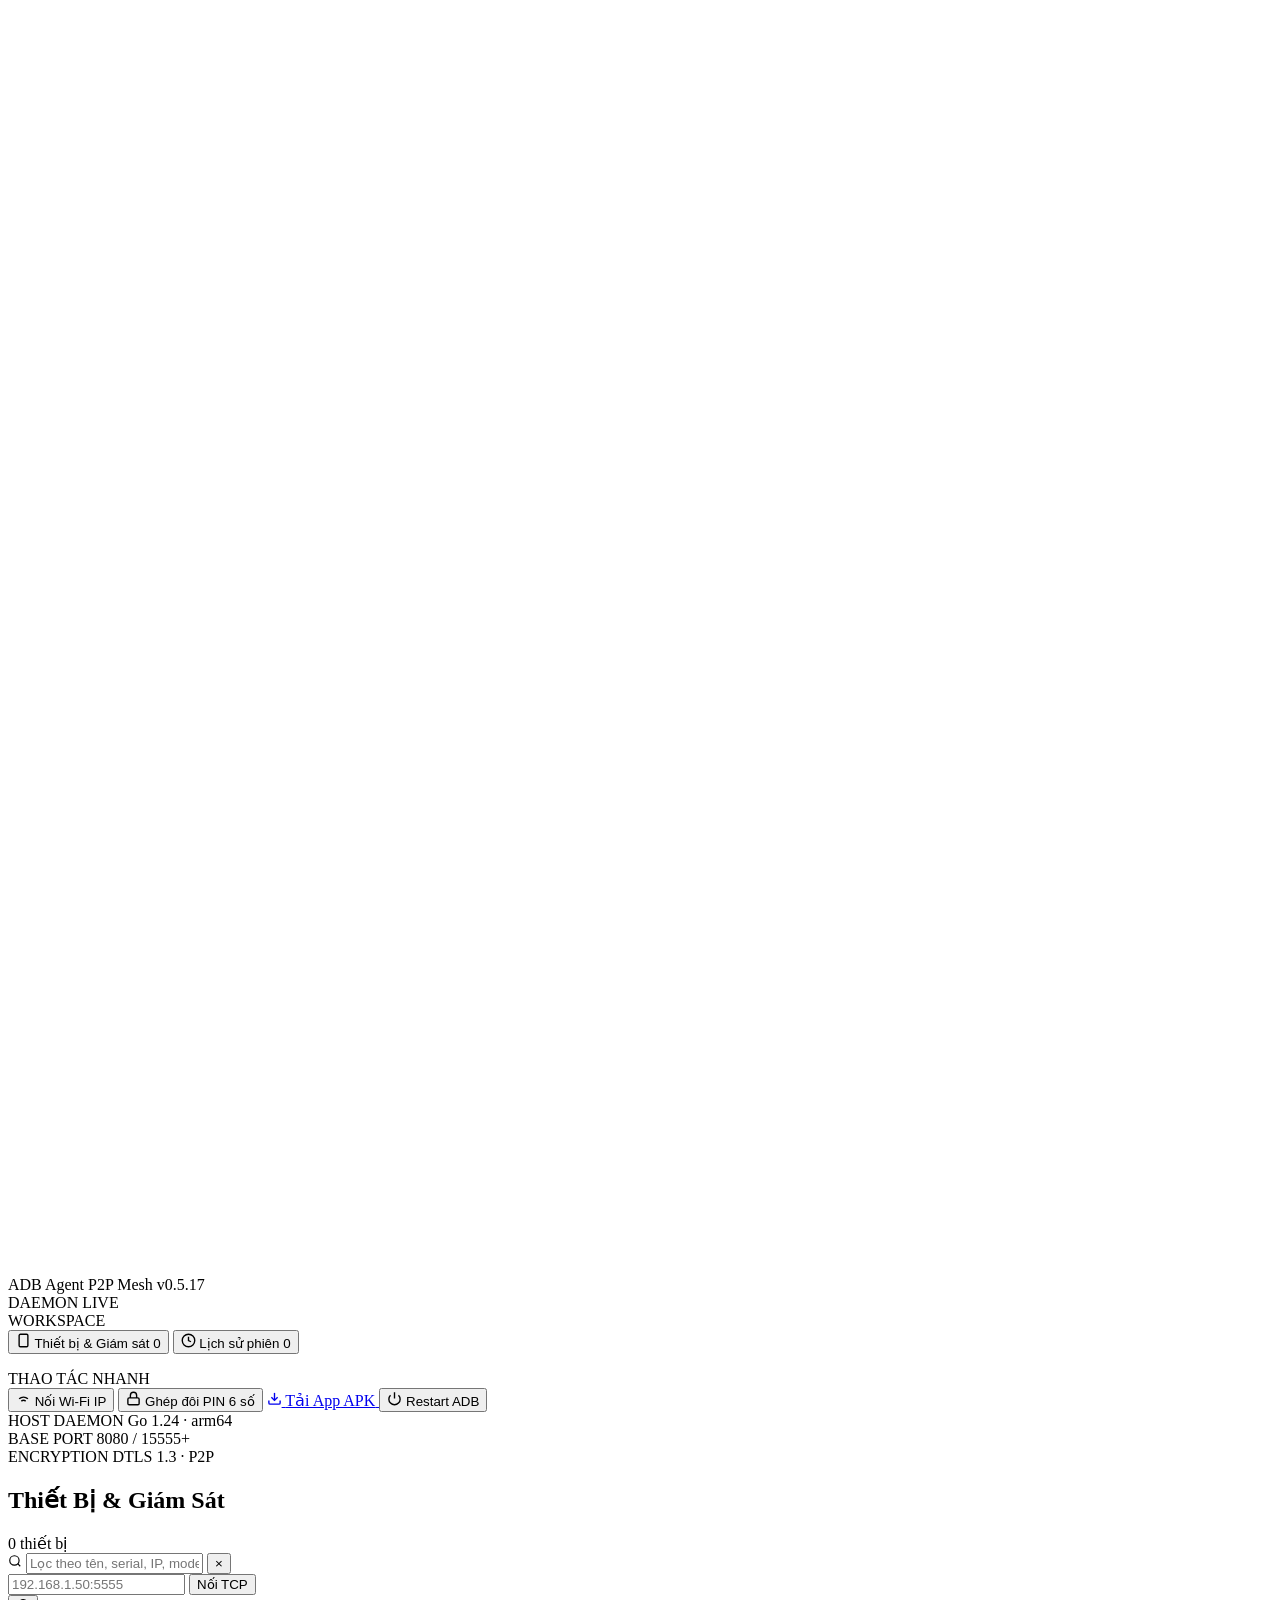
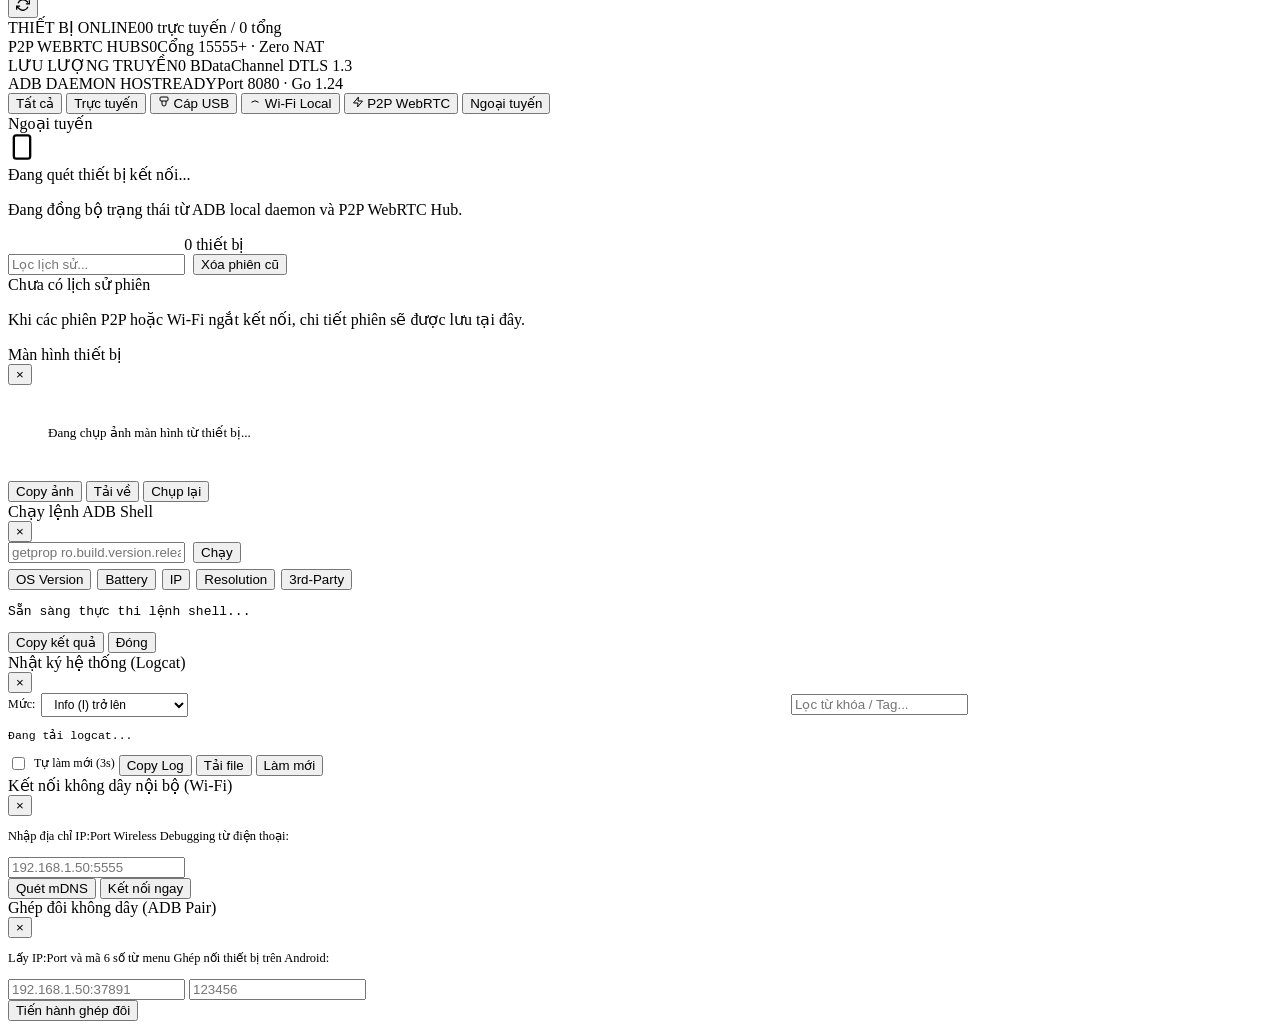
==== commit c0134977: "feat(ui): 3-state switchboard with QR-first remote and dual LAN/Remote co-existence" ====
--- a/server/internal/controller/http/ui/index.html
+++ b/server/internal/controller/http/ui/index.html
@@ -18,7 +18,7 @@
     <div class="sidebar-header">
       <div class="sidebar-brand">
         <div class="brand-badge">
-          <svg viewBox="0 0 24 24"><path d="M17.6 9.48l1.84-3.18a.5.5 0 0 0-.18-.68.5.5 0 0 0-.69.18l-1.87 3.23a11.4 11.4 0 0 0-4.7-.99c-1.68 0-3.28.36-4.7.99L5.43 5.8a.5.5 0 0 0-.69-.18.5.5 0 0 0-.18.68l1.84 3.18A9.3 9.3 0 0 0 3 17h18a9.3 9.3 0 0 0-3.4-7.52zM7 14c-.55 0-1-.45-1-1s.45-1 1-1 1 .45 1 1-.45 1-1 1zm10 0c-.55 0-1-.45-1-1s.45-1 1-1 1 .45 1 1-.45 1-1 1z"/></svg>
+          <svg viewBox="0 0 24 24" fill="none"><path d="M8 6L6 3" stroke="#fff" stroke-width="1.8" stroke-linecap="round"/><path d="M16 6L18 3" stroke="#fff" stroke-width="1.8" stroke-linecap="round"/><path d="M5 10C5 6.5 8 5 12 5C16 5 19 6.5 19 10Z" fill="rgba(255,255,255,0.2)" stroke="#fff" stroke-width="1.6"/><circle cx="9" cy="8.5" r="0.8" fill="#fff"/><circle cx="15" cy="8.5" r="0.8" fill="#fff"/><path d="M13 9L9 14H12L11 19L15 13H12.5Z" fill="#fff"/><path d="M7 18C9.5 20.5 14.5 20.5 17 18" stroke="#fff" stroke-width="1.4" stroke-linecap="round"/></svg>
         </div>
         <div class="brand-title-wrap">
           <span class="brand-title">ADB Agent</span>
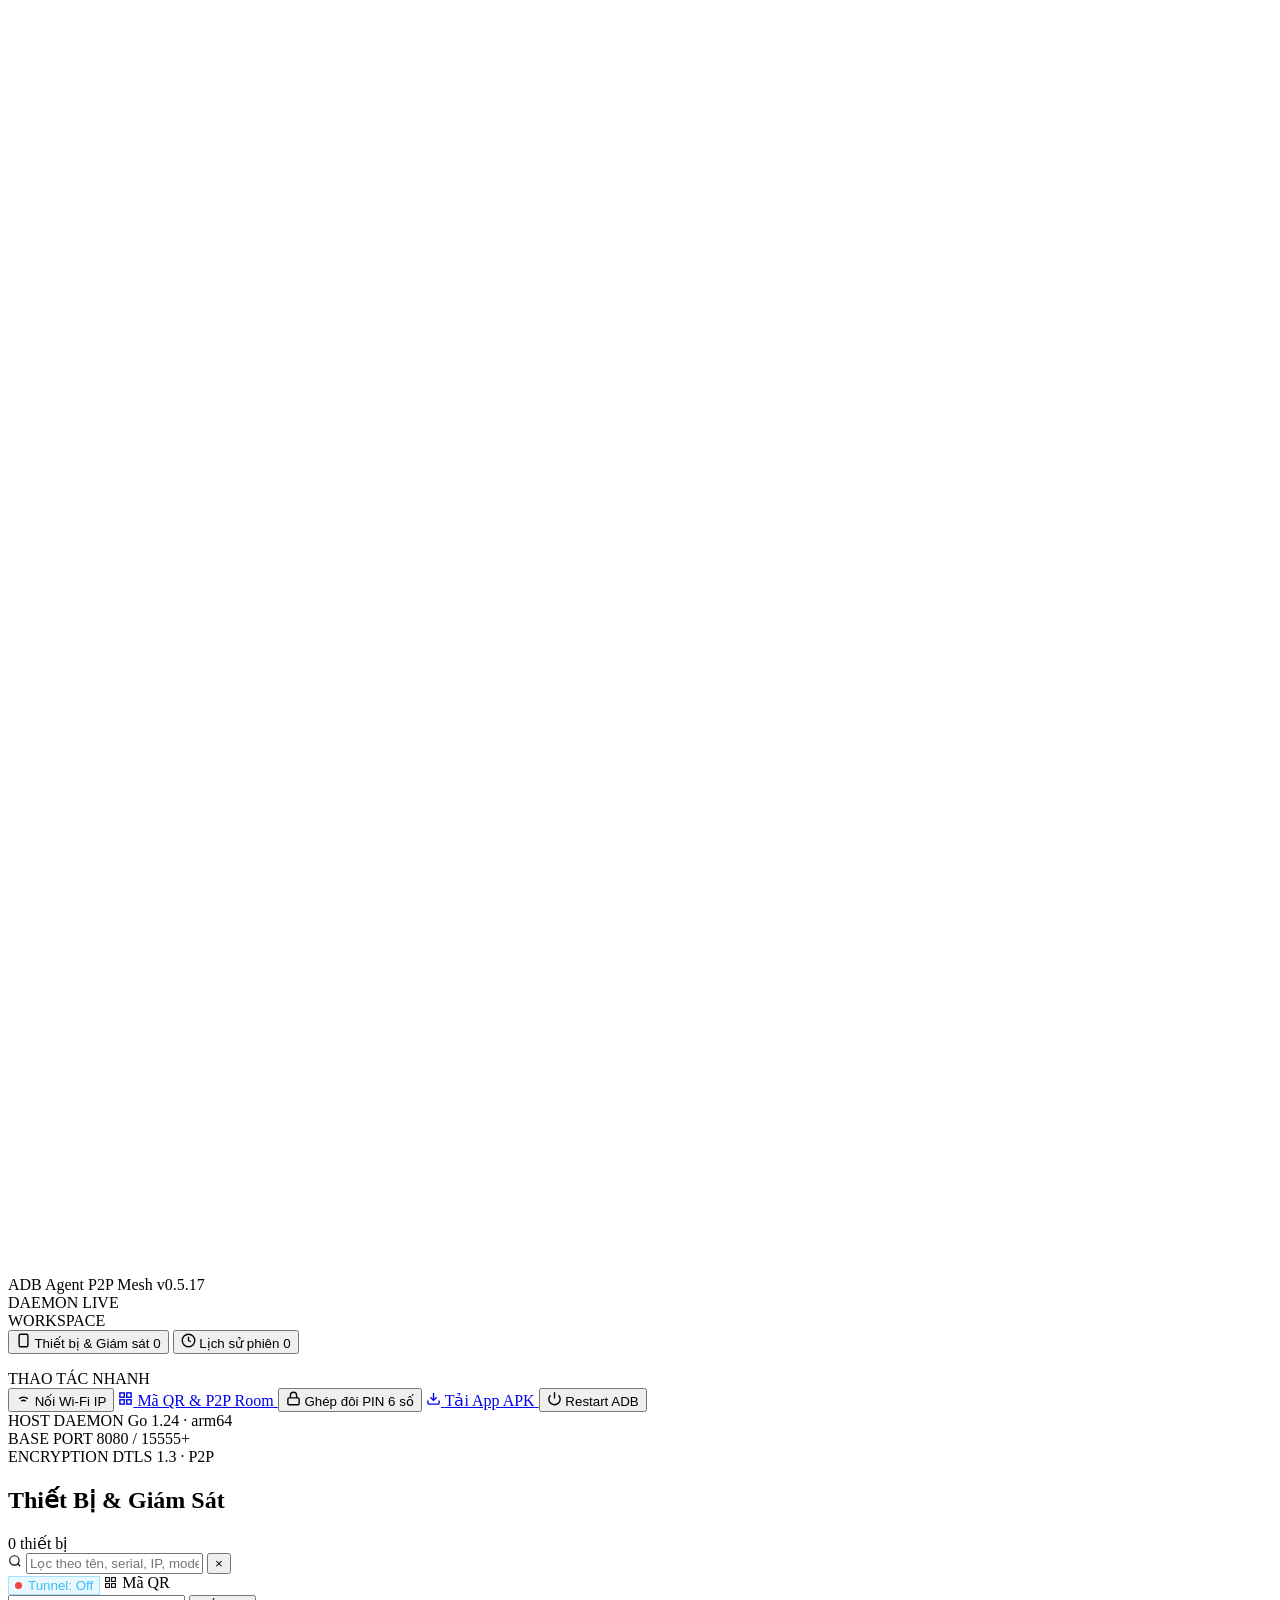
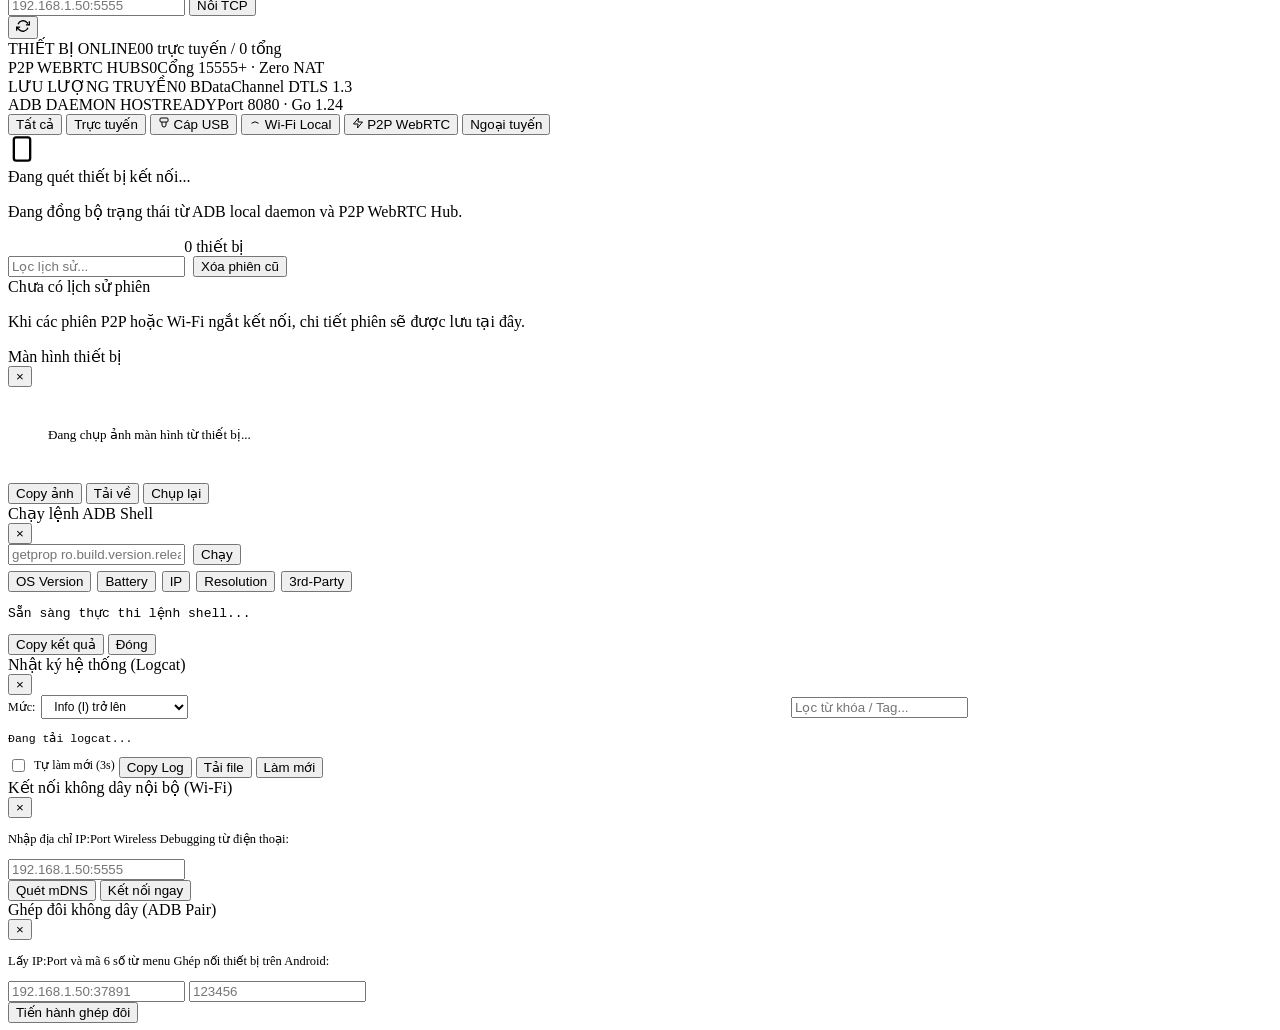
==== commit 572a3024: "feat(tray): add dashboard pairing prompt and quick tunnel toggle" ====
--- a/server/internal/controller/http/ui/index.html
+++ b/server/internal/controller/http/ui/index.html
@@ -50,6 +50,10 @@
         <svg width="15" height="15" viewBox="0 0 24 24" fill="none" stroke="currentColor" stroke-width="2.2"><path d="M5 12.55a11 11 0 0 1 14.08 0"/><path d="M8.53 16.11a6 6 0 0 1 6.95 0"/></svg>
         <span>Nối Wi-Fi IP</span>
       </button>
+      <a class="nav-item" href="/remote" target="_blank">
+        <svg width="15" height="15" viewBox="0 0 24 24" fill="none" stroke="currentColor" stroke-width="2.2"><rect x="3" y="3" width="7" height="7"/><rect x="14" y="3" width="7" height="7"/><rect x="14" y="14" width="7" height="7"/><rect x="3" y="14" width="7" height="7"/></svg>
+        <span>Mã QR & P2P Room</span>
+      </a>
       <button class="nav-item" onclick="openPairModal()">
         <svg width="15" height="15" viewBox="0 0 24 24" fill="none" stroke="currentColor" stroke-width="2.2"><rect x="3" y="11" width="18" height="11" rx="2"/><path d="M7 11V7a5 5 0 0 1 10 0v4"/></svg>
         <span>Ghép đôi PIN 6 số</span>
@@ -99,14 +103,18 @@
       </div>
 
       <div class="topbar-right">
+        <button id="topbarTunnelBtn" class="btn btn-sm" onclick="toggleQuickTunnel()" title="Bật/Tắt Cloudflare Quick Tunnel" style="border:1px solid rgba(56,189,248,0.4);background:rgba(56,189,248,0.1);color:#38bdf8;display:inline-flex;align-items:center;gap:6px;">
+          <span id="topbarTunnelDot" style="display:inline-block;width:7px;height:7px;border-radius:50%;background:#ef4444;"></span>
+          <span id="topbarTunnelText">Tunnel: Off</span>
+        </button>
+        <a href="/remote" target="_blank" class="btn btn-sm" style="background:rgba(255,255,255,0.06);border:1px solid var(--border);color:var(--text-main);text-decoration:none;display:inline-flex;align-items:center;gap:5px;">
+          <svg width="13" height="13" viewBox="0 0 24 24" fill="none" stroke="currentColor" stroke-width="2"><rect x="3" y="3" width="7" height="7"/><rect x="14" y="3" width="7" height="7"/><rect x="14" y="14" width="7" height="7"/><rect x="3" y="14" width="7" height="7"/></svg> Mã QR
+        </a>
         <div class="quick-tcp-connect">
           <input type="text" id="remoteAddr" class="tcp-input" placeholder="192.168.1.50:5555">
           <button class="btn btn-primary btn-sm" onclick="connectRemote()">Nối TCP</button>
         </div>
-
-        <button class="btn btn-icon" onclick="loadDevices()" title="Làm mới (R)">
-          <svg id="refreshSpinIcon" width="14" height="14" viewBox="0 0 24 24" fill="none" stroke="currentColor" stroke-width="2.3"><path d="M23 4v6h-6M1 20v-6h6M3.51 9a9 9 0 0 1 14.85-3.36L23 10M1 14l4.64 4.36A9 9 0 0 0 20.49 15"/></svg>
-        </button>
+        <button class="btn btn-icon" onclick="loadDevices()" title="Làm mới (R)"><svg id="refreshSpinIcon" width="14" height="14" viewBox="0 0 24 24" fill="none" stroke="currentColor" stroke-width="2.3"><path d="M23 4v6h-6M1 20v-6h6M3.51 9a9 9 0 0 1 14.85-3.36L23 10M1 14l4.64 4.36A9 9 0 0 0 20.49 15"/></svg></button>
       </div>
     </header>
 
@@ -114,6 +122,16 @@
     <div class="tool-content">
       <!-- VIEW 1: DEVICES & MONITORS -->
       <section id="tabContentDevices" class="tool-view active">
+        <!-- Prompts for pairing & remote requests -->
+        <div id="pairPrompt" class="prompt-banner" style="display:none;">
+          <div class="prompt-body"><span class="prompt-title">🔔 Yêu Cầu Ghép Nối Mới</span><span id="pairDev" class="prompt-dev"></span><span id="pairCode" class="prompt-code font-mono">--- ---</span></div>
+          <div class="prompt-actions"><button onclick="confirmPair(true)" class="btn btn-sm btn-emerald">Cho Phép</button><button onclick="confirmPair(false)" class="btn btn-sm btn-danger">Từ Chối</button></div>
+        </div>
+        <div id="remotePrompt" class="prompt-banner remote" style="display:none;">
+          <div class="prompt-body"><span class="prompt-title" style="color:var(--accent);">☁️ Yêu Cầu Mở Quick Tunnel Từ Xa</span><span id="remotePromptDev" class="prompt-dev"></span><span style="font-size:12px;color:#94a3b8;">Thiết bị yêu cầu mở Cloudflare Quick Tunnel.</span></div>
+          <div class="prompt-actions"><button onclick="approveRemoteRequest(true)" class="btn btn-sm btn-cyan">Đồng Ý & Mở</button><button onclick="approveRemoteRequest(false)" class="btn btn-sm btn-danger">Từ Chối</button></div>
+        </div>
+
         <!-- Compact KPI Strip -->
         <div class="kpi-strip">
           <div class="kpi-card card-cyan"><span class="kpi-title">THIẾT BỊ ONLINE</span><span class="kpi-val" id="metricTotalDevices">0</span><span class="kpi-sub" id="metricOnlineRatio">0 trực tuyến / 0 tổng</span></div>
@@ -133,10 +151,6 @@
             <button class="chip" onclick="setFilter('offline', this)"><span class="dot-gray"></span> Ngoại tuyến</button>
           </div>
         </div>
-              <span class="dot-gray"></span> Ngoại tuyến
-            </button>
-          </div>
-        </div>
 
         <!-- Device Grid -->
         <div id="deviceGrid" class="device-deck">
@@ -177,10 +191,7 @@
 <!-- Modals -->
 <div class="modal" id="screenModal" onclick="handleBackdropClick(event, 'screenModal')">
   <div class="modal-box" style="max-width:680px;">
-    <div class="modal-head">
-      <div id="screenModalTitle" class="modal-title"><span>Màn hình thiết bị</span></div>
-      <button class="modal-close" onclick="closeModal('screenModal')">&times;</button>
-    </div>
+    <div class="modal-head"><div id="screenModalTitle" class="modal-title"><span>Màn hình thiết bị</span></div><button class="modal-close" onclick="closeModal('screenModal')">&times;</button></div>
     <div class="modal-body" style="align-items:center;">
       <div id="screenLoading" style="padding:40px; color:var(--text-muted); font-size:0.82rem;">Đang chụp ảnh màn hình từ thiết bị...</div>
       <img id="screenImage" class="screen-img" style="display:none;" alt="Device Screen">
@@ -195,10 +206,7 @@
 
 <div class="modal" id="shellModal" onclick="handleBackdropClick(event, 'shellModal')">
   <div class="modal-box" style="max-width:860px;">
-    <div class="modal-head">
-      <div id="shellModalTitle" class="modal-title"><span>Chạy lệnh ADB Shell</span></div>
-      <button class="modal-close" onclick="closeModal('shellModal')">&times;</button>
-    </div>
+    <div class="modal-head"><div id="shellModalTitle" class="modal-title"><span>Chạy lệnh ADB Shell</span></div><button class="modal-close" onclick="closeModal('shellModal')">&times;</button></div>
     <div class="modal-body">
       <div style="display:flex; gap:8px;">
         <input type="text" id="shellCommandInput" class="form-input font-mono" placeholder="getprop ro.build.version.release" onkeydown="if(event.key==='Enter') executeShell()">
@@ -222,10 +230,7 @@
 
 <div class="modal" id="logcatModal" onclick="handleBackdropClick(event, 'logcatModal')">
   <div class="modal-box" style="max-width:960px;">
-    <div class="modal-head">
-      <div id="logcatModalTitle" class="modal-title"><span>Nhật ký hệ thống (Logcat)</span></div>
-      <button class="modal-close" onclick="closeModal('logcatModal')">&times;</button>
-    </div>
+    <div class="modal-head"><div id="logcatModalTitle" class="modal-title"><span>Nhật ký hệ thống (Logcat)</span></div><button class="modal-close" onclick="closeModal('logcatModal')">&times;</button></div>
     <div class="modal-body">
       <div style="display:flex; gap:10px; flex-wrap:wrap; align-items:center; justify-content:space-between;">
         <div style="display:flex; gap:6px; align-items:center;">
@@ -254,10 +259,7 @@
 
 <div class="modal" id="connectModal" onclick="handleBackdropClick(event, 'connectModal')">
   <div class="modal-box" style="max-width:460px;">
-    <div class="modal-head">
-      <div class="modal-title"><span>Kết nối không dây nội bộ (Wi-Fi)</span></div>
-      <button class="modal-close" onclick="closeModal('connectModal')">&times;</button>
-    </div>
+    <div class="modal-head"><div class="modal-title"><span>Kết nối không dây nội bộ (Wi-Fi)</span></div><button class="modal-close" onclick="closeModal('connectModal')">&times;</button></div>
     <div class="modal-body">
       <p style="font-size:0.78rem; color:var(--text-muted);">Nhập địa chỉ IP:Port Wireless Debugging từ điện thoại:</p>
       <input type="text" id="connectModalAddr" class="form-input font-mono" placeholder="192.168.1.50:5555" onkeydown="if(event.key==='Enter') connectWirelessModal()">
@@ -275,10 +277,7 @@
 
 <div class="modal" id="pairModal" onclick="handleBackdropClick(event, 'pairModal')">
   <div class="modal-box" style="max-width:460px;">
-    <div class="modal-head">
-      <div class="modal-title"><span>Ghép đôi không dây (ADB Pair)</span></div>
-      <button class="modal-close" onclick="closeModal('pairModal')">&times;</button>
-    </div>
+    <div class="modal-head"><div class="modal-title"><span>Ghép đôi không dây (ADB Pair)</span></div><button class="modal-close" onclick="closeModal('pairModal')">&times;</button></div>
     <div class="modal-body">
       <p style="font-size:0.78rem; color:var(--text-muted);">Lấy IP:Port và mã 6 số từ menu Ghép nối thiết bị trên Android:</p>
       <input type="text" id="pairAddr" class="form-input font-mono" placeholder="192.168.1.50:37891">
@@ -291,6 +290,7 @@
 </div>
 
 <script src="/ui/app.js"></script>
+<script src="/ui/pairing.js"></script>
 <script src="/ui/modals.js"></script>
 </body>
 </html>
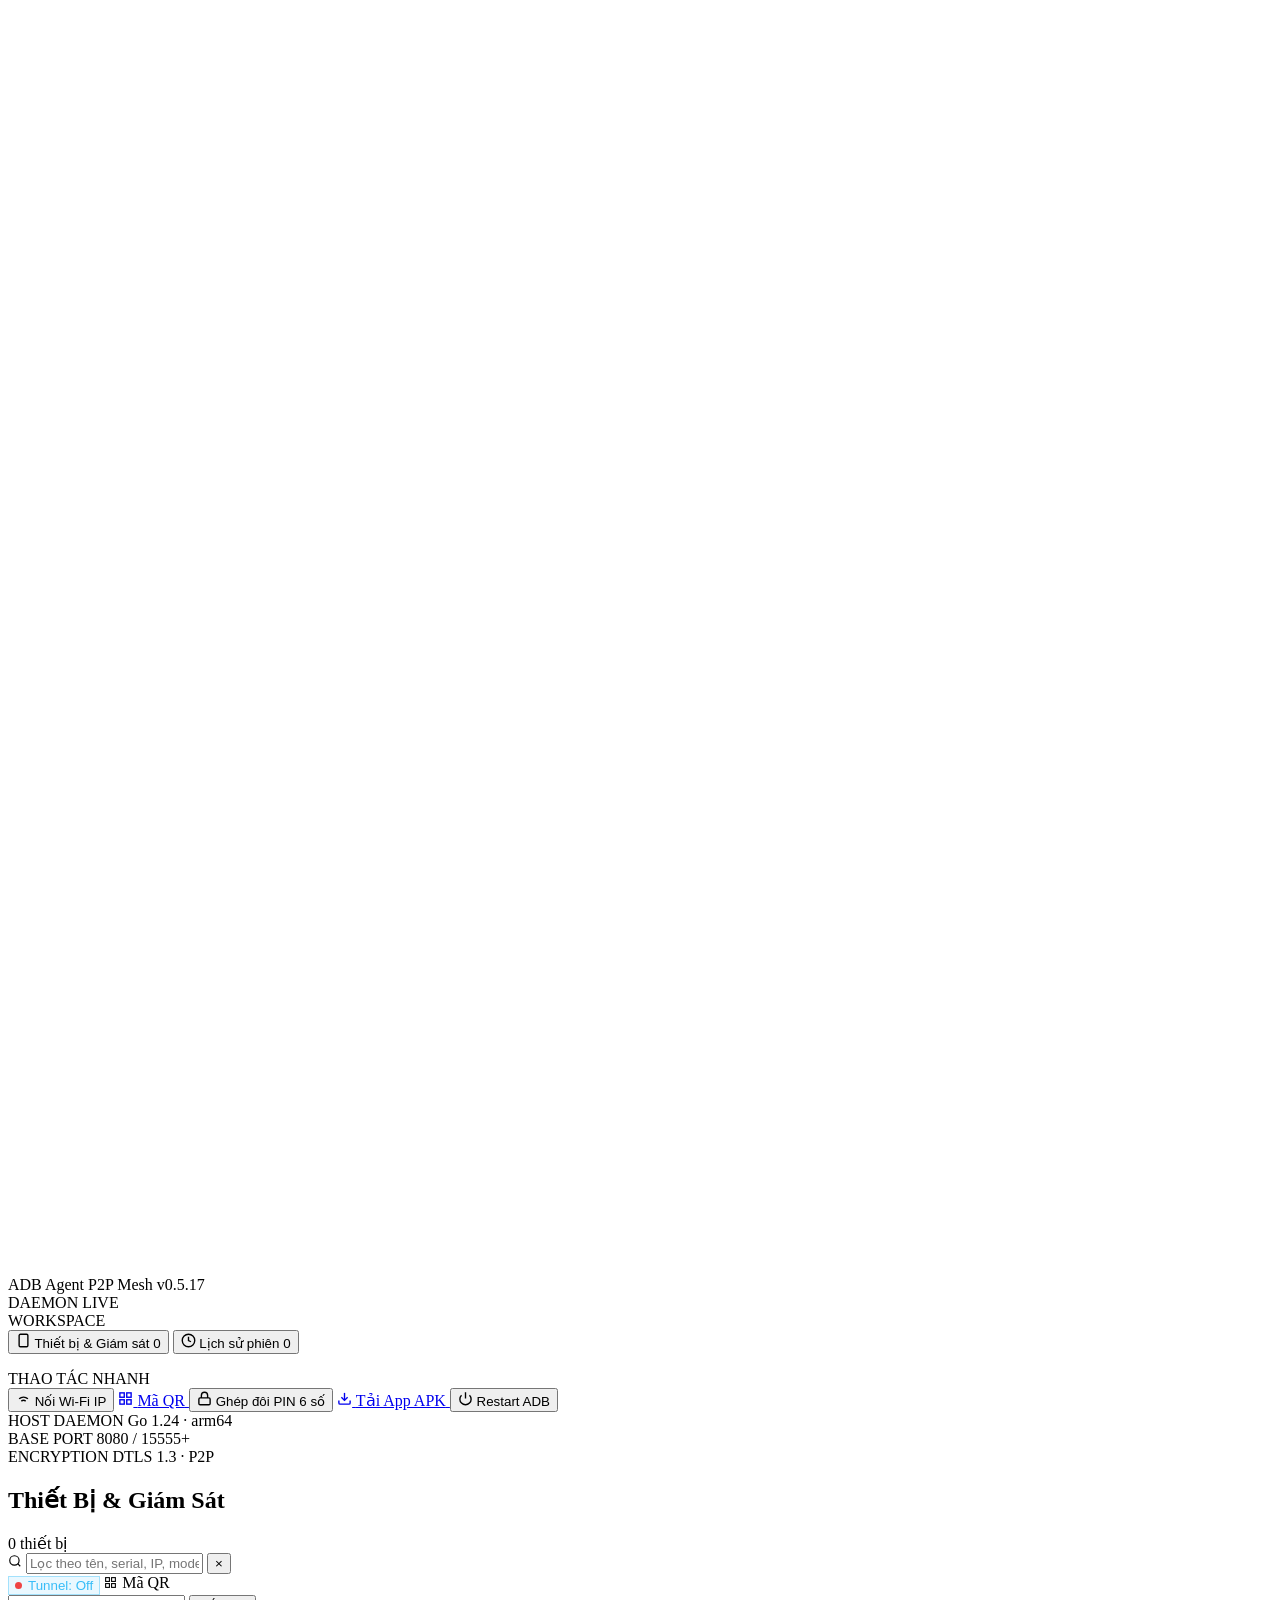
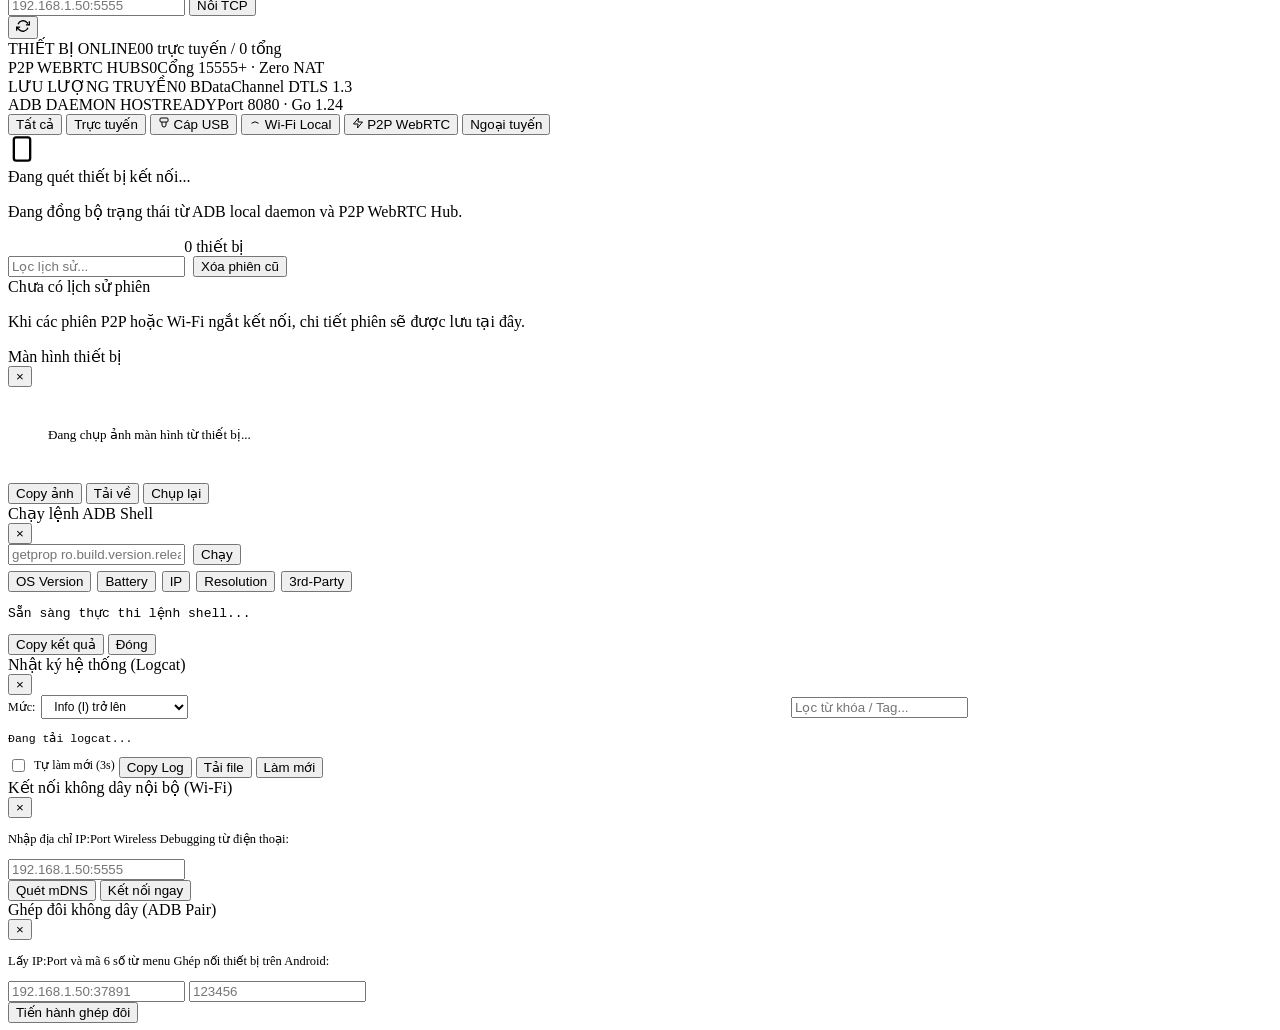
==== commit c7db6771: "refactor(tunnel): remove room codes, no-op settings and dead code The server URL already identifies " ====
--- a/server/internal/controller/http/ui/index.html
+++ b/server/internal/controller/http/ui/index.html
@@ -52,7 +52,7 @@
       </button>
       <a class="nav-item" href="/remote" target="_blank">
         <svg width="15" height="15" viewBox="0 0 24 24" fill="none" stroke="currentColor" stroke-width="2.2"><rect x="3" y="3" width="7" height="7"/><rect x="14" y="3" width="7" height="7"/><rect x="14" y="14" width="7" height="7"/><rect x="3" y="14" width="7" height="7"/></svg>
-        <span>Mã QR & P2P Room</span>
+        <span>Mã QR</span>
       </a>
       <button class="nav-item" onclick="openPairModal()">
         <svg width="15" height="15" viewBox="0 0 24 24" fill="none" stroke="currentColor" stroke-width="2.2"><rect x="3" y="11" width="18" height="11" rx="2"/><path d="M7 11V7a5 5 0 0 1 10 0v4"/></svg>
@@ -127,10 +127,6 @@
           <div class="prompt-body"><span class="prompt-title">🔔 Yêu Cầu Ghép Nối Mới</span><span id="pairDev" class="prompt-dev"></span><span id="pairCode" class="prompt-code font-mono">--- ---</span></div>
           <div class="prompt-actions"><button onclick="confirmPair(true)" class="btn btn-sm btn-emerald">Cho Phép</button><button onclick="confirmPair(false)" class="btn btn-sm btn-danger">Từ Chối</button></div>
         </div>
-        <div id="remotePrompt" class="prompt-banner remote" style="display:none;">
-          <div class="prompt-body"><span class="prompt-title" style="color:var(--accent);">☁️ Yêu Cầu Mở Quick Tunnel Từ Xa</span><span id="remotePromptDev" class="prompt-dev"></span><span style="font-size:12px;color:#94a3b8;">Thiết bị yêu cầu mở Cloudflare Quick Tunnel.</span></div>
-          <div class="prompt-actions"><button onclick="approveRemoteRequest(true)" class="btn btn-sm btn-cyan">Đồng Ý & Mở</button><button onclick="approveRemoteRequest(false)" class="btn btn-sm btn-danger">Từ Chối</button></div>
-        </div>
 
         <!-- Compact KPI Strip -->
         <div class="kpi-strip">
